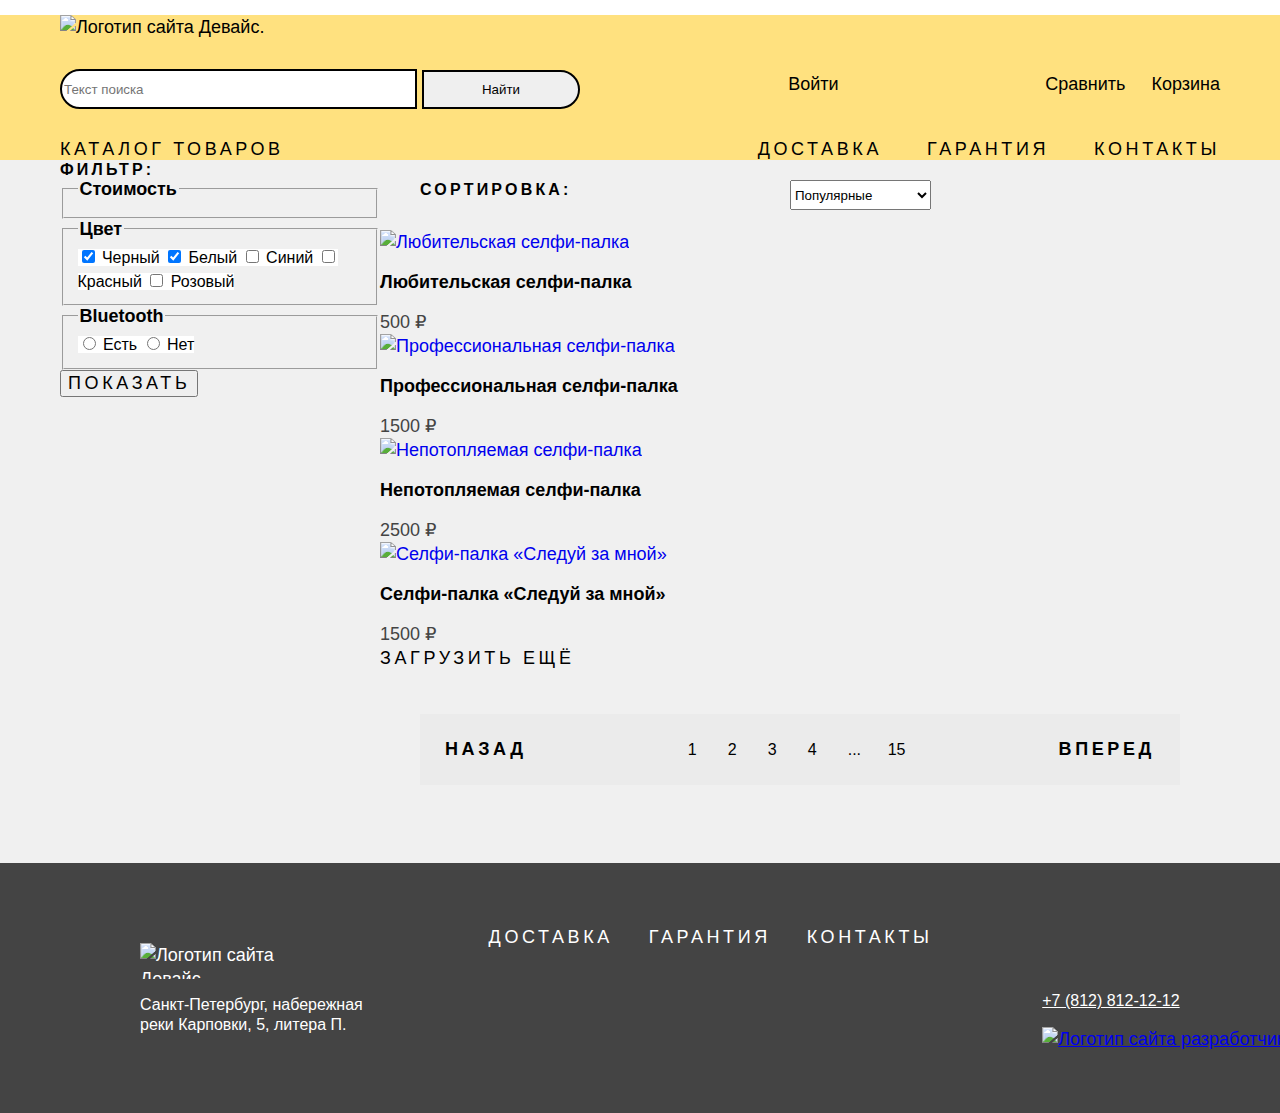
==== catalog.html @ 95bd58e2 "Микросетки на флексах для всех страниц" ====
<!DOCTYPE html>
<html lang="ru">

<head>
    <meta charset="utf-8">
    <title>Каталог</title>
    <link rel="stylesheet" href="styles/styles.css">
</head>

<body>
    <header class="page-header">
        <a class="main-header-logo">
            <img src="images/header/logo-black.svg" width="145" height="36" alt="Логотип сайта Девайс.">
        </a>
        <div class="header-line-1">
            <form class="search-form" action="#" method="post">
                <input class="search-input" type="search" placeholder="Текст поиска">
                <button type="button" class="search-button">
                    Найти
                </button>
            </form>
            <ul class="user-menu-list">
                <li class="user-menu-item">
                    <a class="user-menu-link user-profile" href="#">Войти</a>
                </li>
                <li class="user-menu-item">
                    <a class="user-menu-link" href="#">Сравнить</a>
                </li>
                <li class="user-menu-item">
                    <a class="user-menu-link" href="#">Корзина</a>
                </li>
            </ul>
        </div>
        <nav class="navigation">
            <ul class="navigation-list">
                <li class="navigation-item">
                    <a class="navigation-link" href="catalog.html">Каталог товаров</a>
                </li>
                <li class="navigation-item">
                    <a class="navigation-link" href="#">Доставка</a>
                </li>
                <li class="navigation-item">
                    <a class="navigation-link" href="#">Гарантия</a>
                </li>
                <li class="navigation-item">
                    <a class="navigation-link" href="#">Контакты</a>
                </li>
            </ul>
        </nav>
    </header>
    <section class="catalog-products">
        <div class="catalog-container">
            <div class="catalog-filter-settings">
                <h2 class="catalog-filter-title">Фильтр:</h2>
                <form class="catalog-filter" action="htpps://echo.htmlacademy.ru/" method="get">
                    <fieldset class="catalog-filter-group">
                        <legend class="catalog-filter-item">Стоимость</legend>
                    </fieldset>
                    <fieldset class="catalog-filter-group">
                        <legend class="catalog-filter-item">Цвет</legend>
                        <label class="control">
                            <input class="control-input" type="checkbox" name="black" checked>
                            Черный
                        </label>
                        <label class="control">
                            <input class="control-input" type="checkbox" name="white" checked>
                            Белый
                        </label>
                        <label class="control">
                            <input class="control-input" type="checkbox" name="navy">
                            Синий
                        </label>
                        <label class="control">
                            <input class="control-input" type="checkbox" name="red">
                            Красный
                        </label>
                        <label class="control">
                            <input class="control-input" type="checkbox" name="pink">
                            Розовый
                        </label>
                    </fieldset>
                    <fieldset class="catalog-filter-group">
                        <legend class="catalog-filter-item">Bluetooth</legend>
                        <label class="control">
                            <input class="control-input" type="radio" name="wifi" value="yes">
                            Есть
                        </label>
                        <label class="control">
                            <input class="control-input" type="radio" name="wifi" value="no">
                            Нет
                        </label>
                    </fieldset>
                    <button class="button" type="submit">Показать</button>
                </form>
            </div>

            <div class="catalog-right-column">

                <div class="catalog-select">
                    <h2 class="catalog-select-title">Сортировка:</h2>
                    <label class="select">
                        <select class="select-control">
                            <option value="popular">Популярные</option>
                            <option value="cheap">Сначала дешёвое</option>
                            <option value="expencive">Сначала дорогое</option>
                        </select>
                    </label>
                    <div class="sort-buttons">
                        <a href="#" class="button">
                            <span class="visually-hidden">От меньшего к большему</span>
                            <img src="images/sort-up.svg" width="11" height="10" alt="">
                        </a>
                        <a href="#" class="button">
                            <span class="visually-hidden">От большего к меньшему</span>
                            <img src="images/sort-down.svg" width="11" height="10" alt="">
                        </a>
                    </div>
                </div>

                <div>
                    <ul class="product-list">
                        <li class="product-card">
                            <a class="product-card-link" href="#">
                                <img class="product-card-image" src="images/product-1.jpg" width="360" height="380"
                                    alt="Любительская селфи-палка">
                                <h3 class="product-card-name">Любительская селфи-палка</h3>
                                <span class="product-card-price">500 ₽</span>
                            </a>
                        </li>
                        <li class="product-card">
                            <a class="product-card-link" href="#">
                                <img class="product-card-image" src="images/product-2.jpg" width="360" height="380"
                                    alt="Профессиональная селфи-палка">
                                <h3 class="product-card-name">Профессиональная селфи-палка</h3>
                                <span class="product-card-price">1500 ₽</span>
                            </a>
                        </li>
                        <li class="product-card">
                            <a class="product-card-link" href="#">
                                <img class="product-card-image" src="images/product-3.jpg" width="360" height="380"
                                    alt="Непотопляемая селфи-палка">
                                <h3 class="product-card-name">Непотопляемая селфи-палка</h3>
                                <span class="product-card-price">2500 ₽</span>
                            </a>
                        </li>
                        <li class="product-card">
                            <a class="product-card-link" href="#">
                                <img class="product-card-image" src="images/product-4.jpg" width="360" height="380"
                                    alt="Селфи-палка «Следуй за мной»">
                                <h3 class="product-card-name">Селфи-палка «Следуй за мной»</h3>
                                <span class="product-card-price">1500 ₽</span>
                            </a>
                        </li>
                    </ul>
                    <a class="button" href="#">Загрузить ещё</a>

                </div>

                <div class="pagination-container">
                    <ul class="pagination">
                        <li class="pagination-item">
                            <a class="pagination-prev">Назад</a>
                        </li>
                        <div class="pagination-number">
                            <li class="pagination-item">
                                <a class="pagination-link" href="#">1</a>
                            </li>
                            <li class="pagination-item">
                                <a class="pagination-link" href="#">2</a>
                            </li>
                            <li class="pagination-item">
                                <a class="pagination-link" href="#">3</a>
                            </li>
                            <li class="pagination-item">
                                <a class="pagination-link" href="#">4</a>
                            </li>
                            <li class="pagination-item">
                                <a class="pagination-link" href="#">...</a>
                            </li>
                            <li class="pagination-item">
                                <a class="pagination-link" href="#">15</a>
                            </li>
                        </div>
                        <li class="pagination-item">
                            <a class="pagination-next">Вперед</a>
                        </li>
                    </ul>
                </div>
            </div>
        </div>
    </section>
    </main>

    <footer class="page-footer">
        <div class="page-footer-container">
            <section class="footer-contacts">
                <h2 class="visually-hidden">Контакты</h2>
                <img class="main-footer-logo" src="images/footer/logo-yellow.svg" width="145" height="36"
                    alt="Логотип сайта Девайс.">
                <address class="footer-contacts-address">
                    <p class="footer-contacts-address-text">Санкт-Петербург, набережная реки Карповки, 5, литера П.</p>
                </address>
            </section>
            <div class="footer-column-2">
                <nav class="footer-navigation">
                    <ul class="footer-navigation-list">
                        <li class="footer-navigation-item">
                            <a class="footer-navigation-link" href="#">Доставка</a>
                        </li>
                        <li class="footer-navigation-item">
                            <a class="footer-navigation-link" href="#">Гарантия</a>
                        </li>
                        <li class="footer-navigation-item">
                            <a class="footer-navigation-link" href="#">Контакты</a>
                        </li>
                    </ul>
                </nav>
                <section class="footer-socials">
                    <h2 class="visually-hidden">Социальные сети</h2>
                    <ul class="footer-socials-list">
                        <li class="footer-socials-item">
                            <a class="button socials-button" href="https://t.me/htmlacademy">
                                <span class="visually-hidden">Телеграм</span>
                                <img class="footer-socials-logo" src="images/footer/telegram.svg" width="13" height="11"
                                    alt="">
                            </a>
                        </li>
                        <li class="footer-socials-item">
                            <a class="button socials-button" href="https://www.youtube.com/user/htmlacademyru">
                                <span class="visually-hidden">Youtube</span>
                                <img class="footer-socials-logo" src="images/footer/youtube.svg" width="16" height="11"
                                    alt="">
                            </a>
                        </li>
                        <li class="footer-socials-item">
                            <a class="button socials-button" href="https://twitter.com/htmlacademy_ru">
                                <span class="visually-hidden">Твиттер</span>
                                <img class="footer-socials-logo" src="images/footer/twitter.svg" width="15" height="14"
                                    alt="">
                            </a>
                        </li>
                    </ul>
                </section>
            </div>
            <div class="footer-column-3">
                <p class="footer-contacts-phone" href="tel:88128121212">+7 (812) 812-12-12</p>
                <a class="footer-logo" href="https://htmlacademy.ru/">
                    <img src="images/footer/logo-html-academy.svg" width="114" height="33"
                        alt="Логотип сайта разработчика.">
                </a>
            </div>
        </div>
    </footer>
</body>

</html>
---- styles/styles.css ----
@font-face {
  font-family: "Raleway";
  font-style: normal;
  font-weight: 800;
  src: url("../fonts/raleway/raleway-800.woff2") format("woff2");
  font-display: swap;
}

@font-face {
  font-family: "Rubik";
  font-style: normal;
  font-weight: 400;
  src: url("../fonts/rubik/rubik-400.woff2") format("woff2");
  font-display: swap;
}

@font-face {
  font-family: "Rubik";
  font-style: normal;
  font-weight: 700;
  src: url("../fonts/rubik/rubik-700.woff2") format("woff2");
  font-display: swap;
}

html {
  height: 100%;
}

body {
  margin: 0;
  display: flex;
  min-height: 100%;
  flex-direction: column;
  font-family: "Raleway", sans-serif;
  font-size: 18px;
  line-height: 24px;
  color: #000000;
  background-color: white;
}

.visually-hidden {
  position: absolute;
  width: 1px;
  height: 1px;
  margin: -1px;
  padding: 0;
  border: 0;
  clip: rect(0 0 0 0);
  overflow: hidden;
}

.main-container {
  flex-grow: 1;
}

.page-header {
  display: flex;
  flex-direction: column;
  color: #000000;
  background: #FFE17F;
  display: flex;
  width: 1160px;
  margin: 15px auto 0px;
  padding-left: 60px;
  padding-right: 60px;
}

.header-line-1 {
  display: flex;
  justify-content: space-between;
  margin: 30px 0px 30px 0px;
}

.search-input {
  min-width: 357px;
  height: 40px;
  border: 2px solid #000000;
  border-radius: 50px 0px 0px 50px;
}

.search-button {
  width: 158px;
  padding: 10px 56px;
  margin-right: 26px;
  border: 2px solid #000000;
  border-radius: 0px 50px 50px 0px;
}

.user-menu-list {
  display: flex;
  margin: 0;
  padding: 0;
}

.user-menu-item {
  margin-right: 26px;
}

.user-menu-item:last-child {
  margin-right: 0;
}

.user-profile {
  display: block;
  min-width: 231px;
}

.navigation-list {
  display: flex;
  flex-wrap: wrap;
  margin: 0 auto;
  padding: 0;
}

.navigation-item {
  margin-right: 45px;
}

.navigation-item:first-child {
  margin-right: auto;
}

.navigation-item:last-child {
  margin-right: 0;
}

.page-header a {
  color: #000000;
  background: #FFE17F;
  text-decoration: none;
}

.gallery {
  margin: 0 auto;
  width: 1160px;
  margin-bottom: 70px;
}

.gallery-list {
  list-style-type: none;
  padding: 0;
}

.gallery-slogan {
  margin: 0;
  margin-bottom: 29px;
}

.gallery-description {
  margin: 0;
  margin-bottom: 51px;
}

.gallery-item-container {
  display: flex;
}

.slider-image {
  margin-right: 40px;
}

.gallery-description-container {
  display: flex;
  flex-direction: column;
  width: 560px;
}

.details-button {
  margin-bottom: 49px;
}

.gallery-specifications {
  display: flex;
}

.gallery-specifications-list {
  margin: 0;
}

.gallery-specifications-description {
  display: flex;
  flex-direction: column;
  text-align: left;
  margin-right: 20px;
}

.gallery-specifications-name {
  order: 1;
}

.gallery-specifications-item {
  margin: 0;
  margin-bottom: 12px;
}

.advantages-container {
  display: flex;
  margin: 0 auto;
  width: 1160px;
  margin-bottom: 70px;
}

.advantages-description-item {
  margin: 0;
  margin-bottom: 34px;
}

.advantages {
  background-color: #F0F0F0;
}

.index-columns {
  display: flex;
  margin: 0 auto;
  margin-bottom: 70px;
  width: 1160px;
  justify-content: space-between;
  padding-top: 47px;
}

.about-us {
  width: 520px;
}

.contacts {
  width: 532px;
}

.about-us-title {
  margin: 0;
  margin-bottom: 48px;
}

.contacts-title {
  margin: 0;
  margin-bottom: 48px;
}

.contacts-subtitle {
  margin: 30px 0px 15px;
}

.contacts-schedule {
  padding: 0;
}

.text-us-button, .about-us-button {
margin-top: 30px;
}

.products {
  margin: 0 auto;
  width: 1160px;
}

.products-list {
  margin: 0 auto;
  margin-bottom: 70px;
  padding: 0;
  display: flex;
  justify-content: space-between;
}

.products-item {
  width: 160px;
  height: 160px;
  background: #FFE17F;
  margin: 0 auto;
}

.user-menu-list,
.advantages-description-text,
.about-us-text,
.contacts-text,
.contacts-adress-text,
.contacts-phone,
.contacts-schedule-item,
.newsletter-text,
.newsletter-free {
  font-family: "Rubik", sans-serif;
  font-style: normal;
  font-weight: 400;
  font-size: 18px;
  line-height: 30px;
  color: #000000;
  list-style: none;
}

.navigation-item,
.button {
  font-size: 18px;
  line-height: 21px;
  letter-spacing: 0.2em;
  text-transform: uppercase;
  text-decoration: none;
  color: #000000;
  list-style: none;
}

.gallery-slogan,
.about-us-title,
.contacts-title,
.newsletter-title,
.advantages-description-item,
.inner-header-title {
  font-weight: 800;
  font-size: 50px;
  line-height: 50px;
  color: #000000;
}

.newsletter-title {
  background-color: #F0F0F0;
  margin: 0;
  width: 348px;
  px;
}

.newsletter-text {
  margin: 0;
  width: 560px;
}

.subscribe-button {
  padding: 18px 39px;
}

.gallery-description {
  font-family: "Rubik", sans-serif;
  font-weight: 400;
  font-size: 18px;
  line-height: 30px;
  color: #444444;
  background-color: white;
}

.gallery-specifications-name {
  font-family: "Rubik", sans-serif;
  font-weight: 400;
  font-size: 16px;
  line-height: 30px;
  color: #444444;
  background-color: white;
}

.gallery-specifications-value {
  font-family: "Rubik", sans-serif;
  font-style: normal;
  font-weight: 400;
  font-size: 36px;
  line-height: 30px;
  color: #000000;
}

.products-item,
.advantages-item,
.advantages-description-item,
.contacts-schedule-item,
.footer-navigation-item,
.footer-socials-item,
.breadcrumbs-item,
.product-card,
.pagination-item {
  list-style: none;
}

.products-item a {
  color: #000000;
  text-decoration: none;
}

.rare-delivery {
  display: flex;
  margin: 0 auto;
  margin-bottom: 70px;
  width: 1160px;
  justify-content: center;
  padding: 40px 125px;
  background-color: #F0F0F0;
}

.rare-delivery a {
  font-size: 20px;
  line-height: 23px;
  letter-spacing: 0.2em;
  text-transform: uppercase;
  text-decoration: none;
  color: #000000;
  text-align: center;
}

.logistics-item,
.catalog-filter-item {
  font-family: "Rubik", sans-serif;
  font-style: normal;
  font-weight: 700;
  font-size: 18px;
  line-height: 20px;
  color: #000000;
}

.contacts-subtitle {
  font-family: "Rubik", sans-serif;
  font-style: normal;
  font-weight: 700;
  font-size: 24px;
  line-height: 30px;
  color: #000000;
}

.newsletter {
  background-color: #F0F0F0;
}

.newsletter-container {
  display: flex;
  flex-direction: column;
  margin: 0 auto;
  width: 1160px;
}

.newsletter-main {
  display: flex;
  width: 1160px;
  margin-top: 64px;
  margin-bottom: 144px;
  justify-content: space-between;
}

.newsletter-line-2 {
  display: flex;
  width: 1158px;
  margin: 0 auto;
  padding-bottom: 56px;
  justify-content: space-between;
}

.newsletter-input {
height: 55px;
width: 557px;
}

.inner-header {
  box-sizing: border-box;
  margin: 35px auto;
  padding-left: 60px;
  width: 1160px;
}

.inner-header-title {
  margin: 0;
  margin-bottom: 16px;
}

.breadcrumbs {
  display: flex;
  flex-wrap: wrap;
  padding: 0;
}

.breadcrumbs-item {
  margin-right: 36px;
}

.breadcrumbs-item,
.control {
  font-family: "Rubik", sans-serif;
  font-style: normal;
  font-weight: 400;
  font-size: 16px;
  line-height: 19px;
  color: #000000;
  background-color: #FFFFFF;
}

.breadcrumbs-item a {
  text-decoration: none;
  color: #000000;
}

.catalog-select {
  display: flex;
  justify-content: space-between;
  padding: 20px 40px;
}

.select-control {
  width: 141px;
  height: 30px;
}

.catalog-filter-title,
.catalog-select-title {
  display: block;
  box-sizing: border-box;
  font-weight: 800;
  font-size: 16px;
  line-height: 19px;
  color: #000000;
  letter-spacing: 0.2em;
  text-transform: uppercase;
  margin: 0;
  padding: 0;
}

.product-list {
  margin: 0;
  padding: 0;
}

.product-card-name {
  font-family: "Rubik", sans-serif;
  font-style: normal;
  font-weight: 700;
  font-size: 18px;
  line-height: 20px;
  color: #000000;
}

.product-card-price {
  font-family: "Rubik", sans-serif;
  font-style: normal;
  font-weight: 400;
  font-size: 18px;
  line-height: 21px;
  color: #444444;
}

.product-card a {
  text-decoration: none;
}

.pagination-container {
  display: flex;
  width: 760px;
  background-color: #EBEBEB;
  margin: 44px 40px 78px;
}

.pagination {
  display: flex;
  justify-content: space-between;
  align-items: center;
  padding: 0;
  margin: 0;
  width: 760px;
  height: 71px;
}

.pagination-number {
  display: flex;
}

.pagination-item {
  font-family: "Rubik", sans-serif;
  font-style: normal;
  font-weight: 400;
  font-size: 16px;
  line-height: 20px;
  color: #000000;
}

.pagination-link {
  display: block;
  box-sizing: border-box;
  width: 40px;
  height: 40px;
  padding: 10px 15px;
}

.pagination-item a {
  text-decoration: none;
  color: #000000;
}

.pagination-prev,
.pagination-next {
  font-family: 'Raleway', sans-serif;
  font-style: normal;
  font-weight: 800;
  font-size: 18px;
  line-height: 21px;
  letter-spacing: 0.2em;
  text-transform: uppercase;
  padding: 25px;
  width: 128px;
}

.catalog-products {
  background: #F0F0F0;
}

.catalog-container {
  display: flex;
  margin: 0 auto;
  width: 1160px;
}

.catalog-filter-settings {
  width: 320px;
}

.catalog-right-column {
  width: 840px;
}

.page-footer {
  color: #FFFFFF;
  background: #444444;
}

.page-footer-container {
  display: flex;
  margin: 0 auto;
  width: 1160px;
  padding: 62px 140px;
  justify-content: space-between;
  align-items: flex-end;
}

.footer-contacts {
  display: flex;
  width: 239px;
  flex-direction: column;
}

.footer-column-2 {
  display: flex;
  width: 444px;
  flex-direction: column;
}

.footer-socials-list {
  display: flex;
  flex-wrap: wrap;
  margin: 0;
  padding: 0;
  list-style-type: none;
  justify-content: center;
}

.footer-socials-item {
  width: 40px;
  height: 40px;
  margin-right: 15px;
}

.footer-socials-item:last-child {
  margin-right: 0px;
}

.footer-navigation-list {
  display: flex; 
  padding: 0;
  justify-content: space-between;
  margin: 0;
  margin-bottom: 62px;
}

.footer-contacts-address-text {
  font-family: "Rubik", sans-serif;
  font-style: normal;
  font-weight: 400;
  font-size: 16px;
  line-height: 20px;
}

.footer-contacts-phone {
  font-family: "Rubik", sans-serif;
  font-style: normal;
  font-weight: 400;
  font-size: 16px;
  line-height: 20px;
  text-decoration: underline;
}

.footer-navigation-link {
  font-size: 18px;
  line-height: 21px;
  letter-spacing: 0.2em;
  text-transform: uppercase;
  text-decoration: none;
  color: #FFFFFF;
}
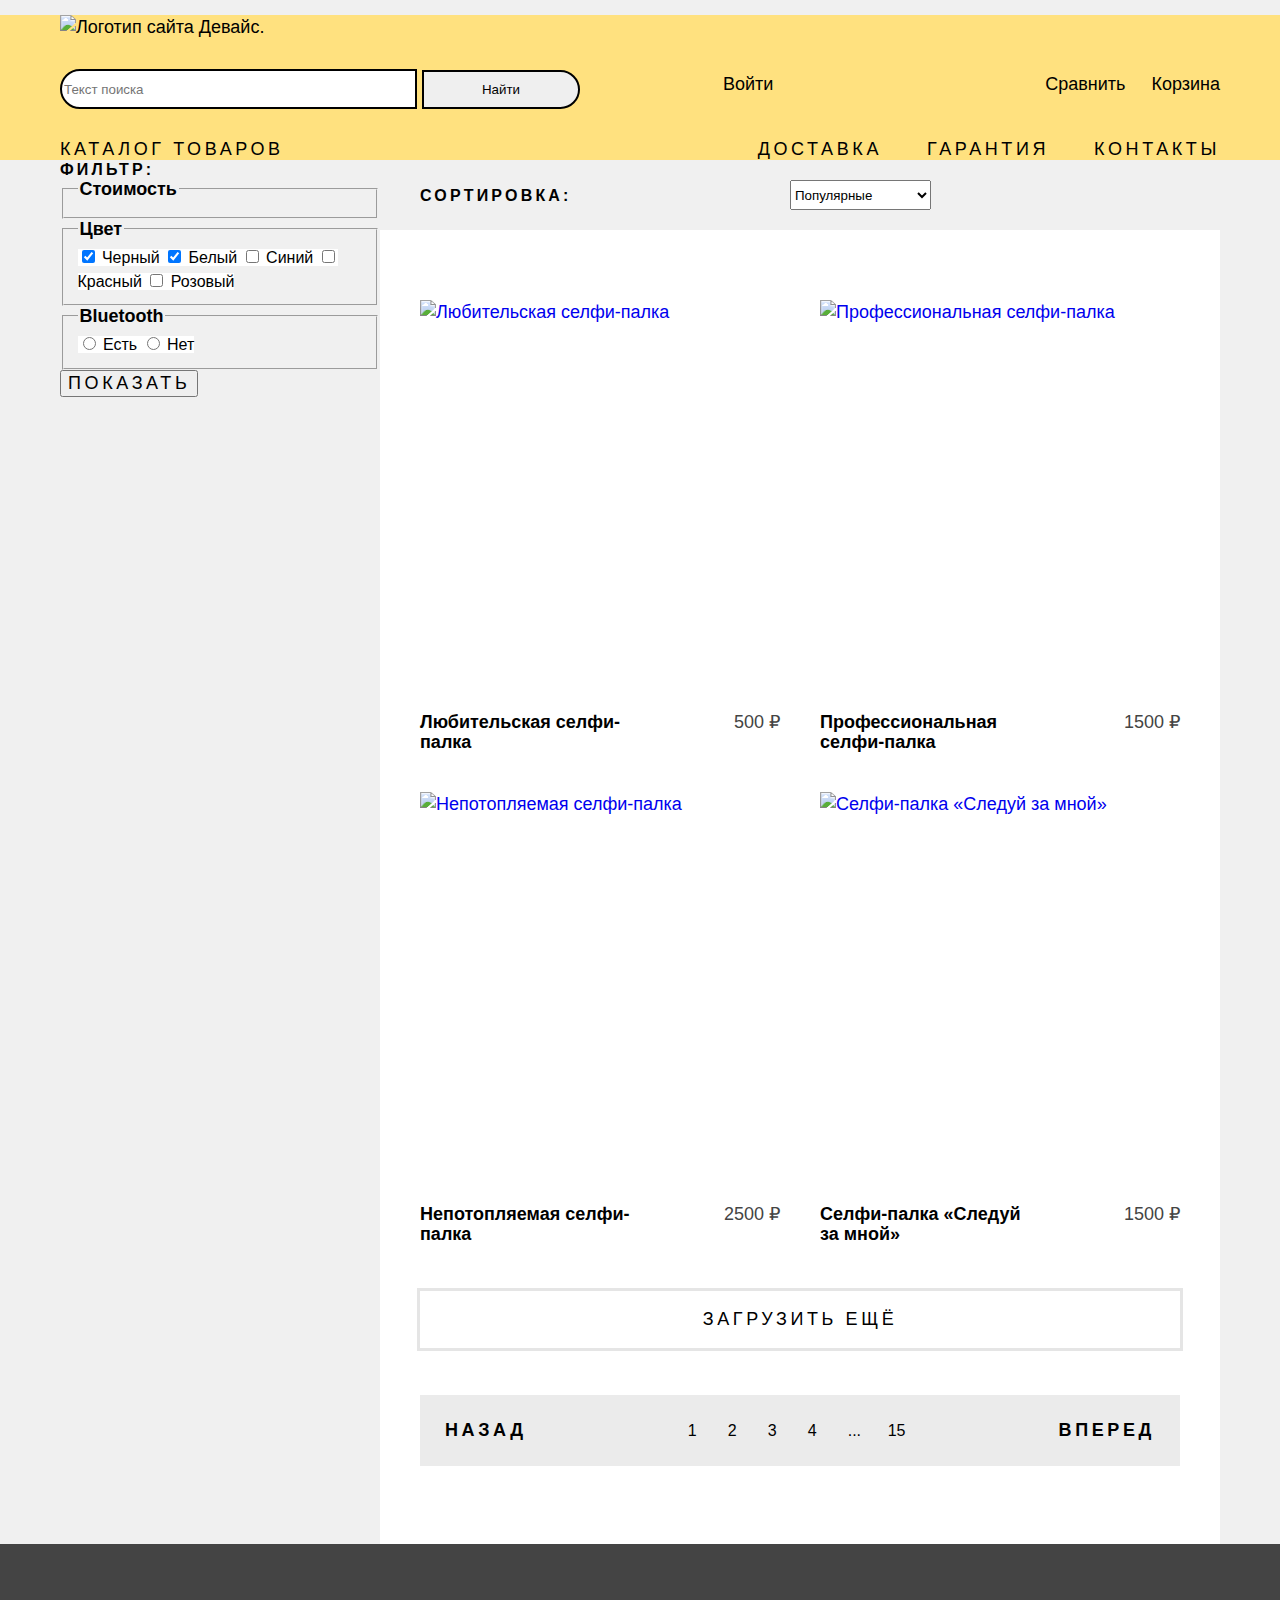
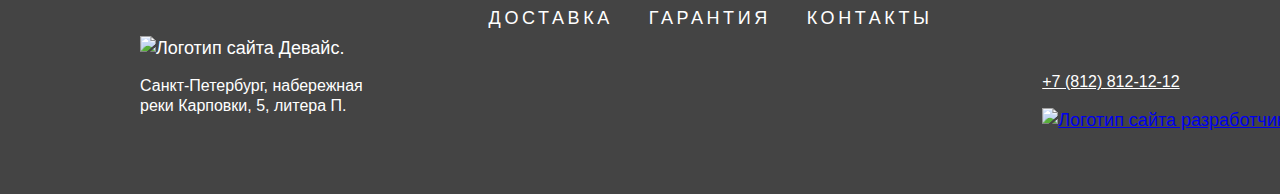
==== commit 1ea7b221: "Сетки компонентов на гридах" ====
--- a/catalog.html
+++ b/catalog.html
@@ -8,187 +8,193 @@
 </head>
 
 <body>
-    <header class="page-header">
-        <a class="main-header-logo">
-            <img src="images/header/logo-black.svg" width="145" height="36" alt="Логотип сайта Девайс.">
-        </a>
-        <div class="header-line-1">
-            <form class="search-form" action="#" method="post">
-                <input class="search-input" type="search" placeholder="Текст поиска">
-                <button type="button" class="search-button">
-                    Найти
-                </button>
-            </form>
-            <ul class="user-menu-list">
-                <li class="user-menu-item">
-                    <a class="user-menu-link user-profile" href="#">Войти</a>
-                </li>
-                <li class="user-menu-item">
-                    <a class="user-menu-link" href="#">Сравнить</a>
-                </li>
-                <li class="user-menu-item">
-                    <a class="user-menu-link" href="#">Корзина</a>
-                </li>
-            </ul>
-        </div>
-        <nav class="navigation">
-            <ul class="navigation-list">
-                <li class="navigation-item">
-                    <a class="navigation-link" href="catalog.html">Каталог товаров</a>
-                </li>
-                <li class="navigation-item">
-                    <a class="navigation-link" href="#">Доставка</a>
-                </li>
-                <li class="navigation-item">
-                    <a class="navigation-link" href="#">Гарантия</a>
-                </li>
-                <li class="navigation-item">
-                    <a class="navigation-link" href="#">Контакты</a>
-                </li>
-            </ul>
-        </nav>
-    </header>
-    <section class="catalog-products">
-        <div class="catalog-container">
-            <div class="catalog-filter-settings">
-                <h2 class="catalog-filter-title">Фильтр:</h2>
-                <form class="catalog-filter" action="htpps://echo.htmlacademy.ru/" method="get">
-                    <fieldset class="catalog-filter-group">
-                        <legend class="catalog-filter-item">Стоимость</legend>
-                    </fieldset>
-                    <fieldset class="catalog-filter-group">
-                        <legend class="catalog-filter-item">Цвет</legend>
-                        <label class="control">
-                            <input class="control-input" type="checkbox" name="black" checked>
-                            Черный
+    <main class="main-container main-inner-page">
+        <header class="page-header">
+            <a class="main-header-logo">
+                <img src="images/header/logo-black.svg" width="145" height="36" alt="Логотип сайта Девайс.">
+            </a>
+            <div class="user-menu-wrapper">
+                <form class="search-form" action="#" method="post">
+                    <input class="search-input" type="search" placeholder="Текст поиска">
+                    <button type="button" class="search-button">
+                        Найти
+                    </button>
+                </form>
+                <ul class="user-menu-list">
+                    <li class="user-menu-item">
+                        <a class="user-menu-link user-profile" href="#">Войти</a>
+                    </li>
+                    <li class="user-menu-item">
+                        <a class="user-menu-link" href="#">Сравнить</a>
+                    </li>
+                    <li class="user-menu-item">
+                        <a class="user-menu-link" href="#">Корзина</a>
+                    </li>
+                </ul>
+            </div>
+            <nav class="navigation">
+                <ul class="navigation-list">
+                    <li class="navigation-item">
+                        <a class="navigation-link" href="catalog.html">Каталог товаров</a>
+                    </li>
+                    <li class="navigation-item">
+                        <a class="navigation-link" href="#">Доставка</a>
+                    </li>
+                    <li class="navigation-item">
+                        <a class="navigation-link" href="#">Гарантия</a>
+                    </li>
+                    <li class="navigation-item">
+                        <a class="navigation-link" href="#">Контакты</a>
+                    </li>
+                </ul>
+            </nav>
+        </header>
+        <section class="catalog-products">
+            <div class="catalog-container">
+                <div class="catalog-filter-settings">
+                    <h2 class="catalog-filter-title">Фильтр:</h2>
+                    <form class="catalog-filter" action="htpps://echo.htmlacademy.ru/" method="get">
+                        <fieldset class="catalog-filter-group">
+                            <legend class="catalog-filter-item">Стоимость</legend>
+                        </fieldset>
+                        <fieldset class="catalog-filter-group">
+                            <legend class="catalog-filter-item">Цвет</legend>
+                            <label class="control">
+                                <input class="control-input" type="checkbox" name="black" checked>
+                                Черный
+                            </label>
+                            <label class="control">
+                                <input class="control-input" type="checkbox" name="white" checked>
+                                Белый
+                            </label>
+                            <label class="control">
+                                <input class="control-input" type="checkbox" name="navy">
+                                Синий
+                            </label>
+                            <label class="control">
+                                <input class="control-input" type="checkbox" name="red">
+                                Красный
+                            </label>
+                            <label class="control">
+                                <input class="control-input" type="checkbox" name="pink">
+                                Розовый
+                            </label>
+                        </fieldset>
+                        <fieldset class="catalog-filter-group">
+                            <legend class="catalog-filter-item">Bluetooth</legend>
+                            <label class="control">
+                                <input class="control-input" type="radio" name="wifi" value="yes">
+                                Есть
+                            </label>
+                            <label class="control">
+                                <input class="control-input" type="radio" name="wifi" value="no">
+                                Нет
+                            </label>
+                        </fieldset>
+                        <button class="button" type="submit">Показать</button>
+                    </form>
+                </div>
+
+                <div class="catalog-right-column">
+
+                    <div class="catalog-select">
+                        <h2 class="catalog-select-title">Сортировка:</h2>
+                        <label class="select">
+                            <select class="select-control">
+                                <option value="popular">Популярные</option>
+                                <option value="cheap">Сначала дешёвое</option>
+                                <option value="expencive">Сначала дорогое</option>
+                            </select>
                         </label>
-                        <label class="control">
-                            <input class="control-input" type="checkbox" name="white" checked>
-                            Белый
-                        </label>
-                        <label class="control">
-                            <input class="control-input" type="checkbox" name="navy">
-                            Синий
-                        </label>
-                        <label class="control">
-                            <input class="control-input" type="checkbox" name="red">
-                            Красный
-                        </label>
-                        <label class="control">
-                            <input class="control-input" type="checkbox" name="pink">
-                            Розовый
-                        </label>
-                    </fieldset>
-                    <fieldset class="catalog-filter-group">
-                        <legend class="catalog-filter-item">Bluetooth</legend>
-                        <label class="control">
-                            <input class="control-input" type="radio" name="wifi" value="yes">
-                            Есть
-                        </label>
-                        <label class="control">
-                            <input class="control-input" type="radio" name="wifi" value="no">
-                            Нет
-                        </label>
-                    </fieldset>
-                    <button class="button" type="submit">Показать</button>
-                </form>
-            </div>
-
-            <div class="catalog-right-column">
-
-                <div class="catalog-select">
-                    <h2 class="catalog-select-title">Сортировка:</h2>
-                    <label class="select">
-                        <select class="select-control">
-                            <option value="popular">Популярные</option>
-                            <option value="cheap">Сначала дешёвое</option>
-                            <option value="expencive">Сначала дорогое</option>
-                        </select>
-                    </label>
-                    <div class="sort-buttons">
-                        <a href="#" class="button">
-                            <span class="visually-hidden">От меньшего к большему</span>
-                            <img src="images/sort-up.svg" width="11" height="10" alt="">
-                        </a>
-                        <a href="#" class="button">
-                            <span class="visually-hidden">От большего к меньшему</span>
-                            <img src="images/sort-down.svg" width="11" height="10" alt="">
-                        </a>
+                        <div class="sort-buttons">
+                            <a href="#" class="button">
+                                <span class="visually-hidden">От меньшего к большему</span>
+                                <img src="images/sort-up.svg" width="11" height="10" alt="">
+                            </a>
+                            <a href="#" class="button">
+                                <span class="visually-hidden">От большего к меньшему</span>
+                                <img src="images/sort-down.svg" width="11" height="10" alt="">
+                            </a>
+                        </div>
+                    </div>
+
+                    <div>
+                        <ul class="product-list">
+                            <li class="product-card">
+                                <a class="product-card-link" href="#">
+                                    <img class="product-card-image" src="images/product-1.jpg" width="360" height="380"
+                                        alt="Любительская селфи-палка">
+                                    <div class="product-card-description">
+                                        <h3 class="product-card-name">Любительская селфи-палка</h3>
+                                        <span class="product-card-price">500 ₽</span>
+                                    </div>
+                                </a>
+                            </li>
+                            <li class="product-card">
+                                <a class="product-card-link" href="#">
+                                    <img class="product-card-image" src="images/product-2.jpg" width="360" height="380"
+                                        alt="Профессиональная селфи-палка">
+                                    <div class="product-card-description">
+                                        <h3 class="product-card-name">Профессиональная селфи-палка</h3>
+                                        <span class="product-card-price">1500 ₽</span>
+                                    </div>
+                                </a>
+                            </li>
+                            <li class="product-card">
+                                <a class="product-card-link" href="#">
+                                    <img class="product-card-image" src="images/product-3.jpg" width="360" height="380"
+                                        alt="Непотопляемая селфи-палка">
+                                    <div class="product-card-description">
+                                        <h3 class="product-card-name">Непотопляемая селфи-палка</h3>
+                                        <span class="product-card-price">2500 ₽</span>
+                                    </div>
+                                </a>
+                            </li>
+                            <li class="product-card">
+                                <a class="product-card-link" href="#">
+                                    <img class="product-card-image" src="images/product-4.jpg" width="360" height="380"
+                                        alt="Селфи-палка «Следуй за мной»">
+                                    <div class="product-card-description">
+                                        <h3 class="product-card-name">Селфи-палка «Следуй за мной»</h3>
+                                        <span class="product-card-price">1500 ₽</span>
+                                    </div>
+                                </a>
+                            </li>
+                        </ul>
+                        <a class="button show-more-button" href="#">Загрузить ещё</a>
+                    </div>
+
+                    <div class="pagination-container">
+                        <ul class="pagination">
+                            <li class="pagination-item">
+                                <a class="pagination-prev">Назад</a>
+                            </li>
+                            <li class="pagination-item">
+                                <a class="pagination-link" href="#">1</a>
+                            </li>
+                            <li class="pagination-item">
+                                <a class="pagination-link" href="#">2</a>
+                            </li>
+                            <li class="pagination-item">
+                                <a class="pagination-link" href="#">3</a>
+                            </li>
+                            <li class="pagination-item">
+                                <a class="pagination-link" href="#">4</a>
+                            </li>
+                            <li class="pagination-item">
+                                <a class="pagination-link" href="#">...</a>
+                            </li>
+                            <li class="pagination-item">
+                                <a class="pagination-link" href="#">15</a>
+                            </li>
+                            <li class="pagination-item">
+                                <a class="pagination-next">Вперед</a>
+                            </li>
+                        </ul>
                     </div>
                 </div>
-
-                <div>
-                    <ul class="product-list">
-                        <li class="product-card">
-                            <a class="product-card-link" href="#">
-                                <img class="product-card-image" src="images/product-1.jpg" width="360" height="380"
-                                    alt="Любительская селфи-палка">
-                                <h3 class="product-card-name">Любительская селфи-палка</h3>
-                                <span class="product-card-price">500 ₽</span>
-                            </a>
-                        </li>
-                        <li class="product-card">
-                            <a class="product-card-link" href="#">
-                                <img class="product-card-image" src="images/product-2.jpg" width="360" height="380"
-                                    alt="Профессиональная селфи-палка">
-                                <h3 class="product-card-name">Профессиональная селфи-палка</h3>
-                                <span class="product-card-price">1500 ₽</span>
-                            </a>
-                        </li>
-                        <li class="product-card">
-                            <a class="product-card-link" href="#">
-                                <img class="product-card-image" src="images/product-3.jpg" width="360" height="380"
-                                    alt="Непотопляемая селфи-палка">
-                                <h3 class="product-card-name">Непотопляемая селфи-палка</h3>
-                                <span class="product-card-price">2500 ₽</span>
-                            </a>
-                        </li>
-                        <li class="product-card">
-                            <a class="product-card-link" href="#">
-                                <img class="product-card-image" src="images/product-4.jpg" width="360" height="380"
-                                    alt="Селфи-палка «Следуй за мной»">
-                                <h3 class="product-card-name">Селфи-палка «Следуй за мной»</h3>
-                                <span class="product-card-price">1500 ₽</span>
-                            </a>
-                        </li>
-                    </ul>
-                    <a class="button" href="#">Загрузить ещё</a>
-
-                </div>
-
-                <div class="pagination-container">
-                    <ul class="pagination">
-                        <li class="pagination-item">
-                            <a class="pagination-prev">Назад</a>
-                        </li>
-                        <div class="pagination-number">
-                            <li class="pagination-item">
-                                <a class="pagination-link" href="#">1</a>
-                            </li>
-                            <li class="pagination-item">
-                                <a class="pagination-link" href="#">2</a>
-                            </li>
-                            <li class="pagination-item">
-                                <a class="pagination-link" href="#">3</a>
-                            </li>
-                            <li class="pagination-item">
-                                <a class="pagination-link" href="#">4</a>
-                            </li>
-                            <li class="pagination-item">
-                                <a class="pagination-link" href="#">...</a>
-                            </li>
-                            <li class="pagination-item">
-                                <a class="pagination-link" href="#">15</a>
-                            </li>
-                        </div>
-                        <li class="pagination-item">
-                            <a class="pagination-next">Вперед</a>
-                        </li>
-                    </ul>
-                </div>
-            </div>
-        </div>
-    </section>
+            </div>
+        </section>
     </main>
 
     <footer class="page-footer">
@@ -198,7 +204,8 @@
                 <img class="main-footer-logo" src="images/footer/logo-yellow.svg" width="145" height="36"
                     alt="Логотип сайта Девайс.">
                 <address class="footer-contacts-address">
-                    <p class="footer-contacts-address-text">Санкт-Петербург, набережная реки Карповки, 5, литера П.</p>
+                    <p class="footer-contacts-address-text">Санкт-Петербург, набережная реки Карповки, 5, литера П.
+                    </p>
                 </address>
             </section>
             <div class="footer-column-2">
--- a/styles/styles.css
+++ b/styles/styles.css
@@ -65,7 +65,7 @@
   padding-right: 60px;
 }
 
-.header-line-1 {
+.user-menu-wrapper {
   display: flex;
   justify-content: space-between;
   margin: 30px 0px 30px 0px;
@@ -88,6 +88,7 @@
 
 .user-menu-list {
   display: flex;
+  width: 497px;
   margin: 0;
   padding: 0;
 }
@@ -100,15 +101,14 @@
   margin-right: 0;
 }
 
-.user-profile {
-  display: block;
-  min-width: 231px;
+.user-menu-item:first-child {
+  margin-right: auto;
 }
 
 .navigation-list {
   display: flex;
   flex-wrap: wrap;
-  margin: 0 auto;
+  margin: 0;
   padding: 0;
 }
 
@@ -160,12 +160,11 @@
 }
 
 .gallery-description-container {
-  display: flex;
-  flex-direction: column;
   width: 560px;
 }
 
 .details-button {
+  display: block;
   margin-bottom: 49px;
 }
 
@@ -244,8 +243,9 @@
   padding: 0;
 }
 
-.text-us-button, .about-us-button {
-margin-top: 30px;
+.text-us-button,
+.about-us-button {
+  margin-top: 30px;
 }
 
 .products {
@@ -261,11 +261,25 @@
   justify-content: space-between;
 }
 
-.products-item {
+.icon-wrapper {
+  display: flex;
   width: 160px;
   height: 160px;
   background: #FFE17F;
   margin: 0 auto;
+  justify-content: center;
+  align-items: center;
+  margin-bottom: 32px;
+}
+
+.icon-monopod {
+  align-items: flex-end;
+}
+
+.products-section-name {
+  width: 160px;
+  padding: 0;
+  margin: 0;
 }
 
 .user-menu-list,
@@ -313,7 +327,6 @@
   background-color: #F0F0F0;
   margin: 0;
   width: 348px;
-  px;
 }
 
 .newsletter-text {
@@ -427,17 +440,15 @@
   justify-content: space-between;
 }
 
-.newsletter-line-2 {
-  display: flex;
-  width: 1158px;
-  margin: 0 auto;
+.newsletter-form-wrapper {
+  display: flex;
   padding-bottom: 56px;
   justify-content: space-between;
 }
 
 .newsletter-input {
-height: 55px;
-width: 557px;
+  height: 55px;
+  width: 557px;
 }
 
 .inner-header {
@@ -452,6 +463,10 @@
   margin-bottom: 16px;
 }
 
+.main-inner-page {
+  background-color: #F0F0F0;
+}
+
 .breadcrumbs {
   display: flex;
   flex-wrap: wrap;
@@ -482,6 +497,8 @@
   display: flex;
   justify-content: space-between;
   padding: 20px 40px;
+  align-items: center;
+  background-color: #F0F0F0;
 }
 
 .select-control {
@@ -504,17 +521,31 @@
 }
 
 .product-list {
-  margin: 0;
-  padding: 0;
+  display: grid;
+  grid-template-columns: 360px 360px;
+  gap: 40px;
+  margin: 0;
+  padding: 70px 40px 44px;
+  background-color: #FFFFFF;
+}
+
+.product-card-image {
+  display: block;
+  object-fit: contain;
+  margin-bottom: 32px;
 }
 
 .product-card-name {
+  display: block;
   font-family: "Rubik", sans-serif;
   font-style: normal;
   font-weight: 700;
   font-size: 18px;
   line-height: 20px;
   color: #000000;
+  margin: 0;
+  padding: 0;
+  max-width: 220px;
 }
 
 .product-card-price {
@@ -524,31 +555,36 @@
   font-size: 18px;
   line-height: 21px;
   color: #444444;
+  margin-left: auto;
+}
+
+.product-card-description {
+  display: flex;
+  flex-grow: 1;
 }
 
 .product-card a {
   text-decoration: none;
 }
 
-.pagination-container {
-  display: flex;
+.show-more-button {
+  display: block;
   width: 760px;
-  background-color: #EBEBEB;
-  margin: 44px 40px 78px;
+  text-align: center;
+  padding: 18px 0px;
+  margin: 0 auto 44px;
+  border: 3px solid #E5E5E5;
 }
 
 .pagination {
   display: flex;
-  justify-content: space-between;
   align-items: center;
   padding: 0;
   margin: 0;
   width: 760px;
   height: 71px;
-}
-
-.pagination-number {
-  display: flex;
+  background-color: #EBEBEB;
+  margin: 0px 40px 78px;
 }
 
 .pagination-item {
@@ -558,6 +594,14 @@
   font-size: 16px;
   line-height: 20px;
   color: #000000;
+}
+
+.pagination-item:first-child {
+  margin-right: auto;
+}
+
+.pagination-item:last-child {
+  margin-left: auto;
 }
 
 .pagination-link {
@@ -586,10 +630,6 @@
   width: 128px;
 }
 
-.catalog-products {
-  background: #F0F0F0;
-}
-
 .catalog-container {
   display: flex;
   margin: 0 auto;
@@ -602,6 +642,7 @@
 
 .catalog-right-column {
   width: 840px;
+  background-color: #FFFFFF;
 }
 
 .page-footer {
@@ -619,15 +660,11 @@
 }
 
 .footer-contacts {
-  display: flex;
   width: 239px;
-  flex-direction: column;
 }
 
 .footer-column-2 {
-  display: flex;
   width: 444px;
-  flex-direction: column;
 }
 
 .footer-socials-list {
@@ -650,7 +687,7 @@
 }
 
 .footer-navigation-list {
-  display: flex; 
+  display: flex;
   padding: 0;
   justify-content: space-between;
   margin: 0;
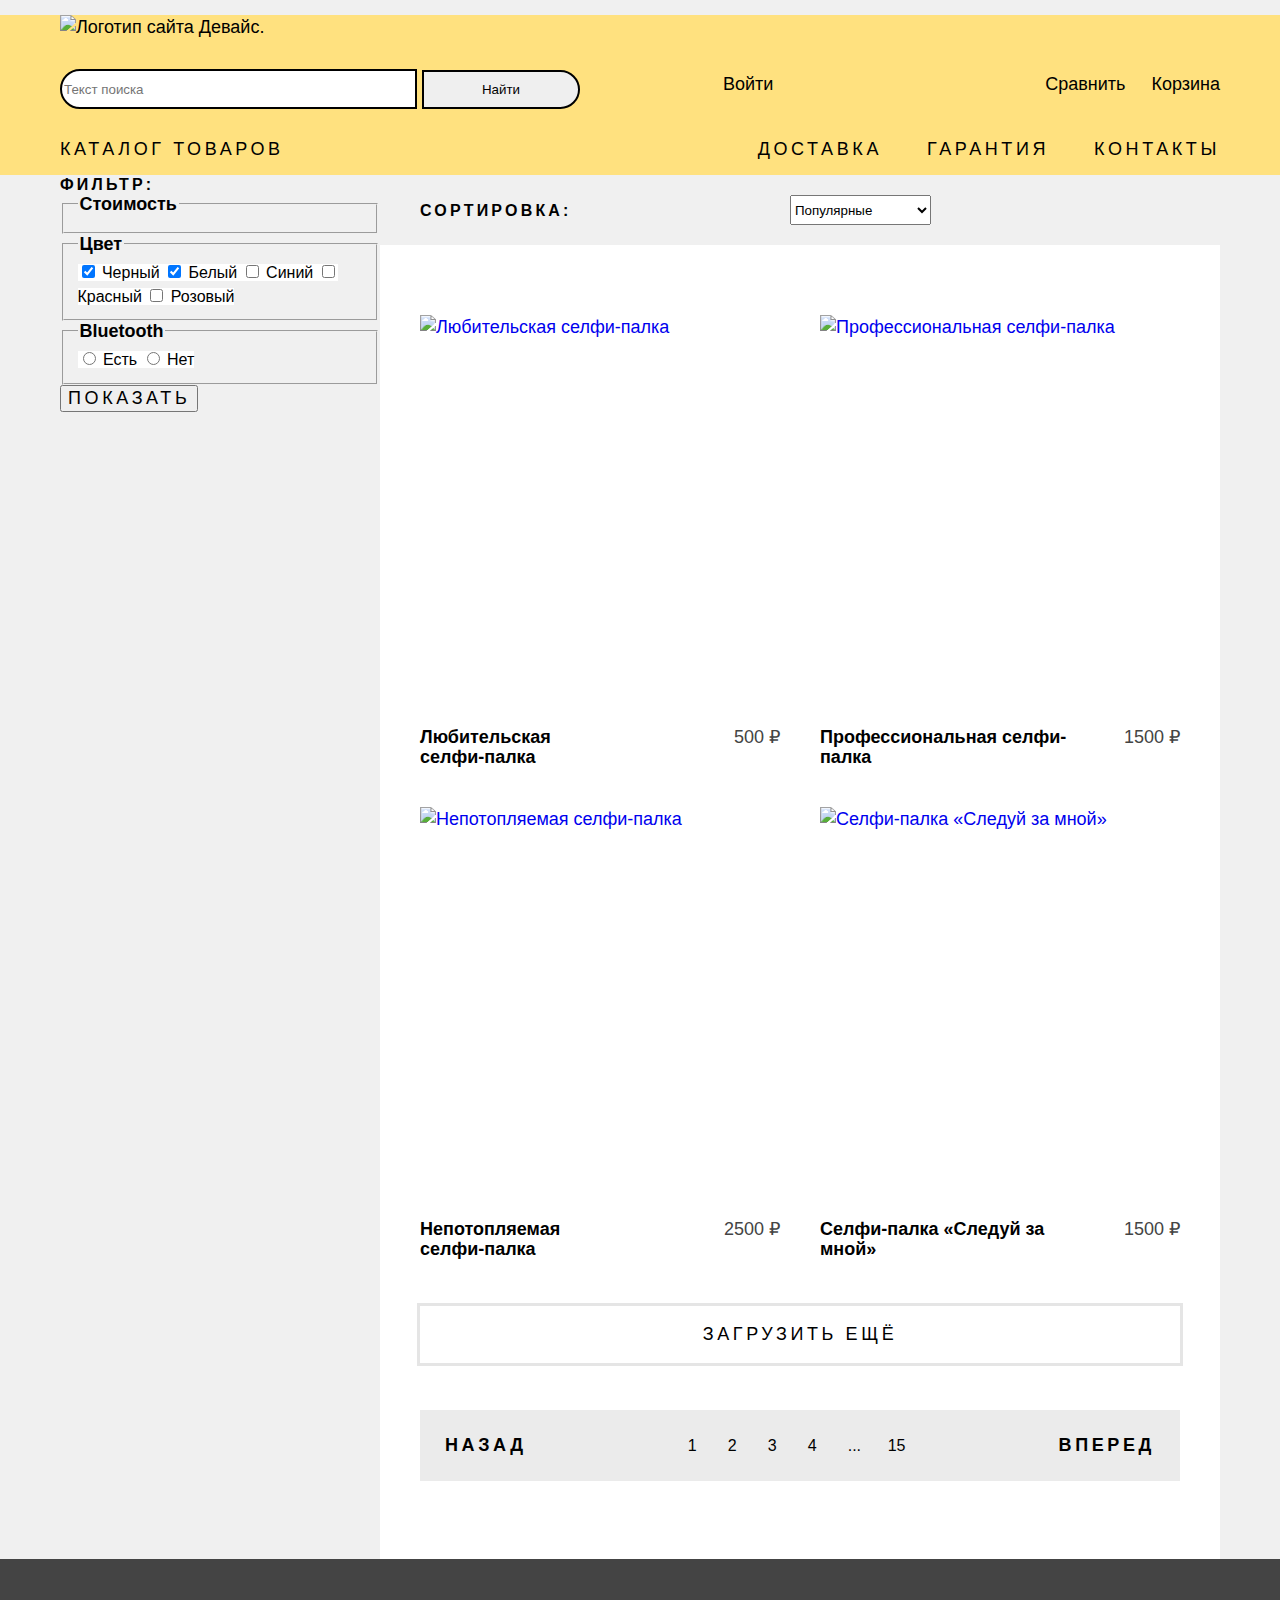
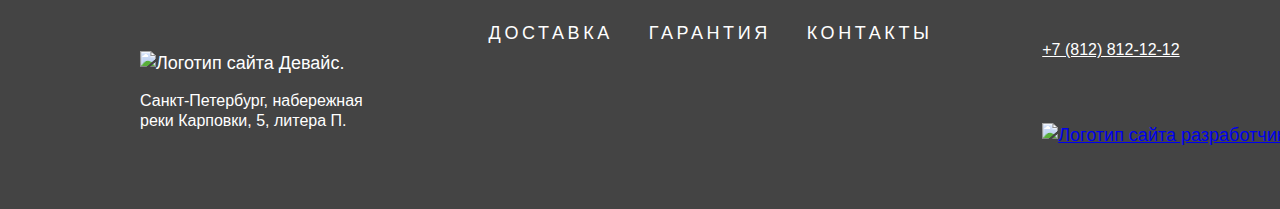
==== commit eb66713f: "Вносит правки согласно критериям" ====
--- a/catalog.html
+++ b/catalog.html
@@ -9,6 +9,7 @@
 
 <body>
     <main class="main-container main-inner-page">
+        <h1 class="visually-hidden">Каталог магазина Девайс</h1>
         <header class="page-header">
             <a class="main-header-logo">
                 <img src="images/header/logo-black.svg" width="145" height="36" alt="Логотип сайта Девайс.">
@@ -16,7 +17,7 @@
             <div class="user-menu-wrapper">
                 <form class="search-form" action="#" method="post">
                     <input class="search-input" type="search" placeholder="Текст поиска">
-                    <button type="button" class="search-button">
+                    <button type="submit" class="search-button">
                         Найти
                     </button>
                 </form>
@@ -49,6 +50,7 @@
                 </ul>
             </nav>
         </header>
+
         <section class="catalog-products">
             <div class="catalog-container">
                 <div class="catalog-filter-settings">
@@ -125,7 +127,7 @@
                                     <img class="product-card-image" src="images/product-1.jpg" width="360" height="380"
                                         alt="Любительская селфи-палка">
                                     <div class="product-card-description">
-                                        <h3 class="product-card-name">Любительская селфи-палка</h3>
+                                        <h3 class="product-card-name">Любительская <br> селфи-палка</h3>
                                         <span class="product-card-price">500 ₽</span>
                                     </div>
                                 </a>
@@ -145,7 +147,7 @@
                                     <img class="product-card-image" src="images/product-3.jpg" width="360" height="380"
                                         alt="Непотопляемая селфи-палка">
                                     <div class="product-card-description">
-                                        <h3 class="product-card-name">Непотопляемая селфи-палка</h3>
+                                        <h3 class="product-card-name">Непотопляемая <br> селфи-палка</h3>
                                         <span class="product-card-price">2500 ₽</span>
                                     </div>
                                 </a>
@@ -250,7 +252,7 @@
                 </section>
             </div>
             <div class="footer-column-3">
-                <p class="footer-contacts-phone" href="tel:88128121212">+7 (812) 812-12-12</p>
+                <a class="footer-contacts-phone" href="tel:88128121212">+7 (812) 812-12-12</a>
                 <a class="footer-logo" href="https://htmlacademy.ru/">
                     <img src="images/footer/logo-html-academy.svg" width="114" height="33"
                         alt="Логотип сайта разработчика.">
--- a/styles/styles.css
+++ b/styles/styles.css
@@ -51,6 +51,11 @@
 
 .main-container {
   flex-grow: 1;
+}
+
+img {
+  max-width: 100%;
+  object-fit: contain;
 }
 
 .page-header {
@@ -88,6 +93,7 @@
 
 .user-menu-list {
   display: flex;
+  flex-wrap: wrap;
   width: 497px;
   margin: 0;
   padding: 0;
@@ -114,6 +120,7 @@
 
 .navigation-item {
   margin-right: 45px;
+  padding-bottom: 15px;
 }
 
 .navigation-item:first-child {
@@ -170,6 +177,7 @@
 
 .gallery-specifications {
   display: flex;
+  flex-wrap: wrap;
 }
 
 .gallery-specifications-list {
@@ -179,8 +187,8 @@
 .gallery-specifications-description {
   display: flex;
   flex-direction: column;
-  text-align: left;
   margin-right: 20px;
+  padding-bottom: 38px;
 }
 
 .gallery-specifications-name {
@@ -199,15 +207,39 @@
   margin-bottom: 70px;
 }
 
+.advantages-description-title {
+  margin: 0;
+  margin-bottom: 34px;
+}
+
+.advantages-description-text {
+  margin: 0;
+}
+
 .advantages-description-item {
-  margin: 0;
-  margin-bottom: 34px;
+  display: flex;
+  flex-direction: column;
+  width: 694px;
+  margin: 72px 63px 144px 116px;
+
 }
 
 .advantages {
   background-color: #F0F0F0;
 }
 
+.advantages-list {
+  margin: 0;
+  padding: 0;
+  margin-top: 64px;
+}
+
+.advantages-button {
+  display: block;
+  width: 280px;
+  margin-bottom: 35px;
+}
+
 .index-columns {
   display: flex;
   margin: 0 auto;
@@ -243,8 +275,14 @@
   padding: 0;
 }
 
+.index-columns p {
+  margin: 0;
+  margin-bottom: 30px;
+}
+
 .text-us-button,
 .about-us-button {
+  display: block;
   margin-top: 30px;
 }
 
@@ -254,11 +292,12 @@
 }
 
 .products-list {
+  display: grid;
+  grid-template-columns: repeat(6, 160px);
+  justify-content: space-between;
   margin: 0 auto;
   margin-bottom: 70px;
   padding: 0;
-  display: flex;
-  justify-content: space-between;
 }
 
 .icon-wrapper {
@@ -367,7 +406,7 @@
 
 .products-item,
 .advantages-item,
-.advantages-description-item,
+.advantages-description-list,
 .contacts-schedule-item,
 .footer-navigation-item,
 .footer-socials-item,
@@ -375,6 +414,8 @@
 .product-card,
 .pagination-item {
   list-style: none;
+  margin: 0;
+  padding: 0;
 }
 
 .products-item a {
@@ -531,7 +572,6 @@
 
 .product-card-image {
   display: block;
-  object-fit: contain;
   margin-bottom: 32px;
 }
 
@@ -545,7 +585,7 @@
   color: #000000;
   margin: 0;
   padding: 0;
-  max-width: 220px;
+  max-width: 250px;
 }
 
 .product-card-price {
@@ -703,12 +743,15 @@
 }
 
 .footer-contacts-phone {
+  display: block;
   font-family: "Rubik", sans-serif;
   font-style: normal;
   font-weight: 400;
   font-size: 16px;
   line-height: 20px;
+  color: #FFFFFF;
   text-decoration: underline;
+  margin-bottom: 63px;
 }
 
 .footer-navigation-link {
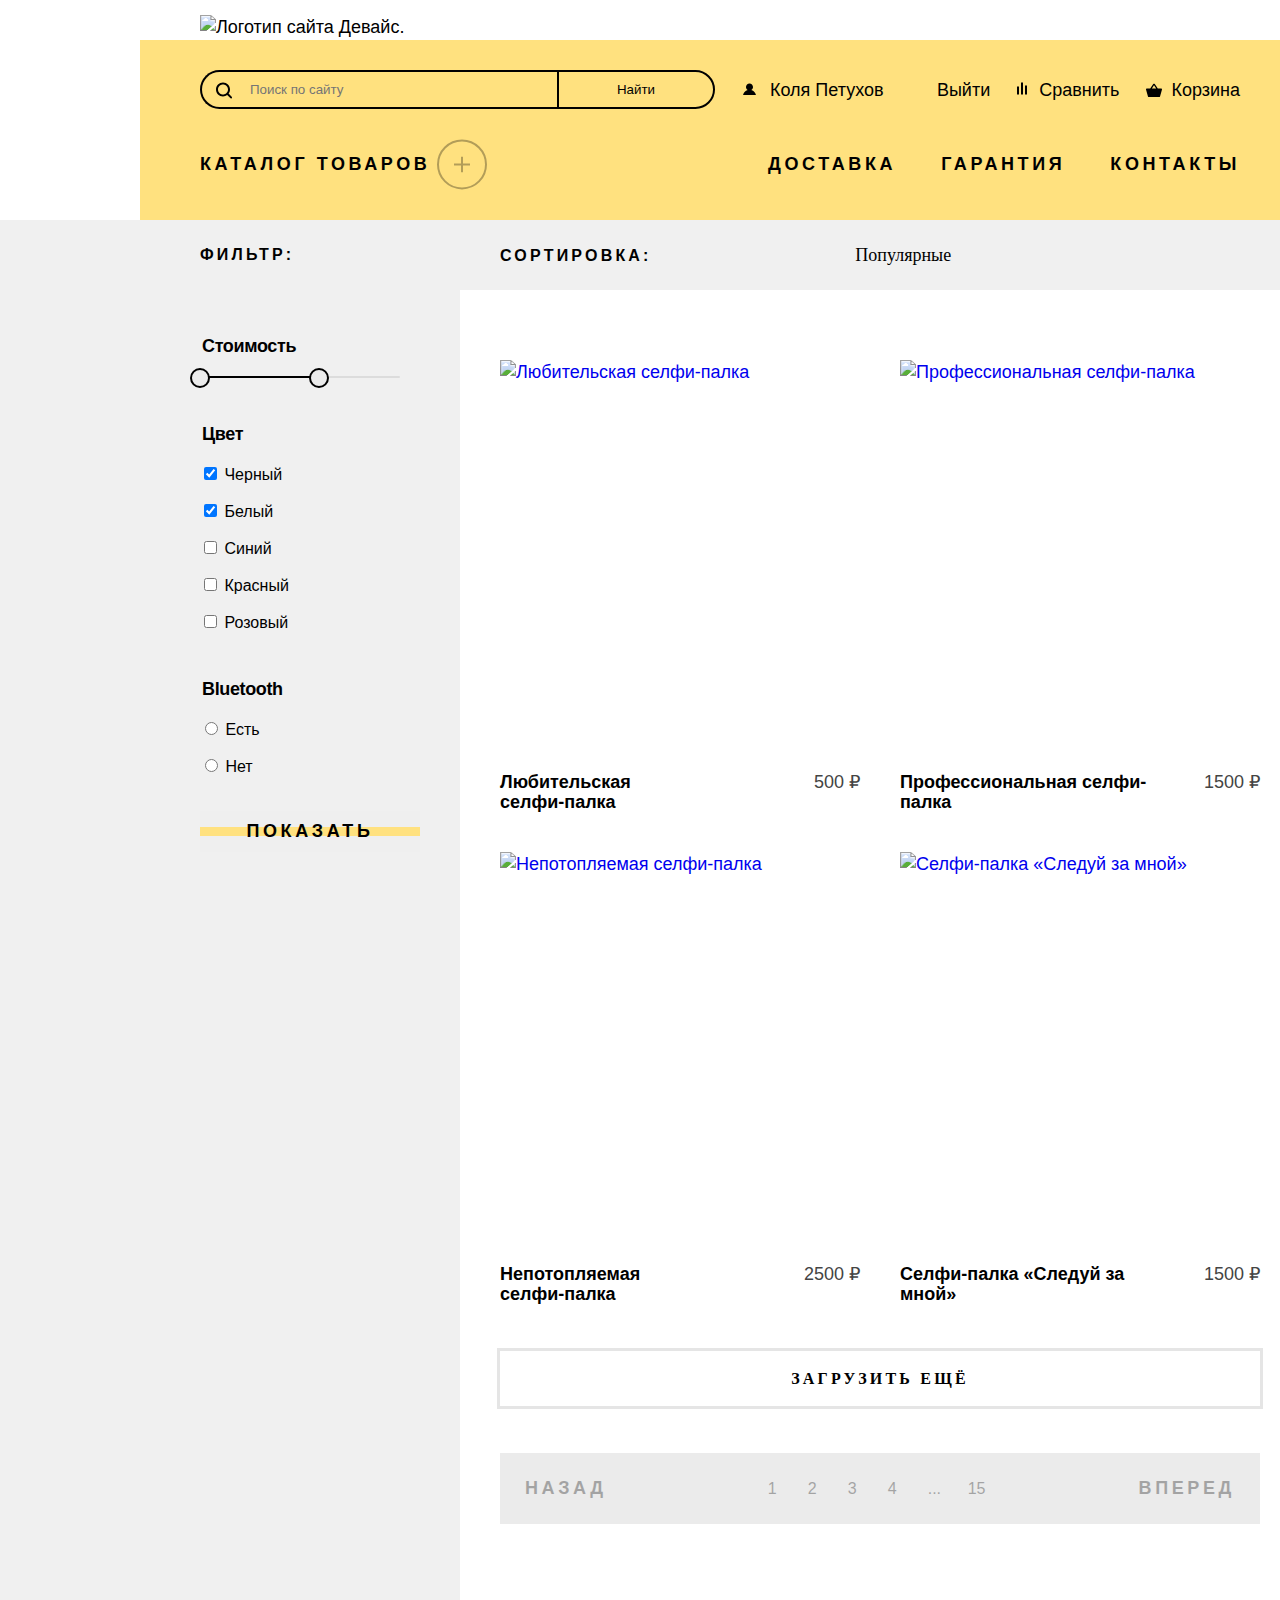
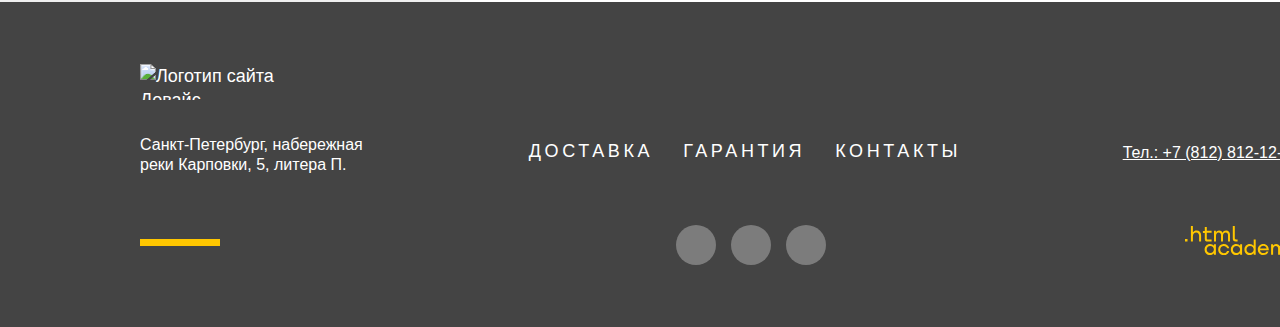
==== commit 59277d00: "Добавляет состояния на внутреннюю страницу" ====
--- a/catalog.html
+++ b/catalog.html
@@ -5,61 +5,134 @@
     <meta charset="utf-8">
     <title>Каталог</title>
     <link rel="stylesheet" href="styles/styles.css">
+    <link rel="icon" href="favicon.ico">
+    <link rel="icon" type="image/png" href="images/favicon.png" sizes="32x32">
 </head>
 
 <body>
+    <header class="page-header">
+        <a class="main-header-logo">
+            <img src="images/header/logo-black.svg" width="145" height="36" alt="Логотип сайта Девайс.">
+        </a>
+        <div class="user-menu-wrapper">
+            <form class="search-form" action="https://echo.htmlacademy.ru" method="post">
+                <label for="search-on-page" class="visually-hidden">Поиск по сайту</label>
+                <svg class="search-icon" aria-hidden="true" focusable="false" width="16" height="17" fill="none"
+                    xmlns="http://www.w3.org/2000/svg">
+                    <path d="m15.7 14.69-3.1-3.1c.9-1.2 1.4-2.6 1.4-4.2 0-3.9-3.1-7-7-7s-7 3.1-7 7 3.1 7 7 
+                  7c1.6 0 3-.5 4.2-1.4l3.1 3.1c.2.2.4.3.7.3.6 0 1-.4 1-1 0-.2-.1-.5-.3-.7ZM2 7.39c0-2.8 
+                  2.2-5 5-5s5 2.2 5 5-2.2 5-5 5-5-2.2-5-5Z" fill="#000" />
+                </svg>
+                <input class="search-input" id="search-on-page" type="search" placeholder="Поиск по сайту">
+                <button type="submit" class="search-button">
+                    Найти
+                </button>
+            </form>
+            <ul class="user-menu-list">
+                <li class="user-menu-item">
+                    <a class="user-menu-link user-profile-active" href="#">
+                        <svg class="profile-icon" aria-hidden="true" focusable="false" width="13" height="12"
+                            fill="none" xmlns="http://www.w3.org/2000/svg">
+                            <path d="M0 12.39h13c-.2-2.6-2.1-4.8-4.7-5.5 1-.6 1.7-1.7 1.7-3 0-1.9-1.6-3.5-3.5-3.5S3 
+                    1.99 3 3.89c0 1.3.7 2.4 1.7 3-2.6.7-4.5 2.9-4.7 5.5Z" fill="#000" />
+                        </svg>
+                        Коля Петухов</a>
+                </li>
+                <li class="user-menu-item">
+                    <a class="user-menu-link" href="#"> Выйти </a>
+                </li>
+                <li class="user-menu-item">
+                    <a class="user-menu-link compare-button" href="#">
+                        <svg class="compare-icon" aria-hidden="true" focusable="false" width="10" height="13"
+                            fill="none" xmlns="http://www.w3.org/2000/svg">
+                            <path d="M6 .39H4v12h2v-12ZM2 4.39H0v8h2v-8ZM10 3.39H8v9h2v-9Z" fill="#000" />
+                        </svg>
+                        Сравнить</a>
+                </li>
+                <li class="user-menu-item">
+                    <a class="user-menu-link cart-button" href="#">
+                        <svg class="cart-icon" aria-hidden="true" focusable="false" width="16" height="14" fill="none"
+                            xmlns="http://www.w3.org/2000/svg">
+                            <g clip-path="url(#a)">
+                                <path
+                                    d="m15.3 5.39-3.5.2L8.6.69c-.1-.2-.4-.3-.6-.3-.2 0-.5.1-.6.3l-3.2 4.9H.7c-.4 0-.7.3-.7.7v.2l1.9 6.8c.2.7.7 1.1 1.4 1.1h9.4c.7 0 1.2-.4 1.4-1.1l1.9-6.9v-.2c0-.4-.3-.8-.7-.8ZM8 2.29l2.2 3.2H5.9L8 2.29Z"
+                                    fill="#000" />
+                            </g>
+                            <defs>
+                                <clipPath id="a">
+                                    <path fill="#fff" transform="translate(0 .39)" d="M0 0h16v14H0z" />
+                                </clipPath>
+                            </defs>
+                        </svg>
+                        Корзина</a>
+                </li>
+            </ul>
+        </div>
+        <nav class="navigation">
+            <ul class="navigation-list">
+                <li class="navigation-item">
+                    <a class="navigation-link catalog-navigation" href="catalog.html">Каталог товаров</a>
+
+                    <div class="popover-catalog">
+                        <ul class="popover-catalog-container">
+                            <li class="popover-catalog-item">
+                                <a class="catalog-item-link" href="#">Виртуальная реальность</a>
+                            </li>
+                            <li class="popover-catalog-item">
+                                <a class="catalog-item-link" href="#">Моноподы для cелфи</a>
+                            </li>
+                            <li class="popover-catalog-item">
+                                <a class="catalog-item-link" href="#">Экшн-камеры</a>
+                            </li>
+                            <li class="popover-catalog-item">
+                                <a class="catalog-item-link" href="#">Фитнес-браслеты</a>
+                            </li>
+                            <li class="popover-catalog-item">
+                                <a class="catalog-item-link" href="#">Умные часы</a>
+                            </li>
+                            <li class="popover-catalog-item popover-catalog-item-quadrocopter">
+                                <a class="catalog-item-link" href="#">Квадрокоптеры</a>
+                            </li>
+                        </ul>
+                    </div>
+                </li>
+                <li class="navigation-item">
+                    <a class="navigation-link" href="#">Доставка</a>
+                </li>
+                <li class="navigation-item">
+                    <a class="navigation-link" href="#">Гарантия</a>
+                </li>
+                <li class="navigation-item">
+                    <a class="navigation-link" href="#">Контакты</a>
+                </li>
+            </ul>
+        </nav>
+    </header>
+
     <main class="main-container main-inner-page">
         <h1 class="visually-hidden">Каталог магазина Девайс</h1>
-        <header class="page-header">
-            <a class="main-header-logo">
-                <img src="images/header/logo-black.svg" width="145" height="36" alt="Логотип сайта Девайс.">
-            </a>
-            <div class="user-menu-wrapper">
-                <form class="search-form" action="#" method="post">
-                    <input class="search-input" type="search" placeholder="Текст поиска">
-                    <button type="submit" class="search-button">
-                        Найти
-                    </button>
-                </form>
-                <ul class="user-menu-list">
-                    <li class="user-menu-item">
-                        <a class="user-menu-link user-profile" href="#">Войти</a>
-                    </li>
-                    <li class="user-menu-item">
-                        <a class="user-menu-link" href="#">Сравнить</a>
-                    </li>
-                    <li class="user-menu-item">
-                        <a class="user-menu-link" href="#">Корзина</a>
-                    </li>
-                </ul>
-            </div>
-            <nav class="navigation">
-                <ul class="navigation-list">
-                    <li class="navigation-item">
-                        <a class="navigation-link" href="catalog.html">Каталог товаров</a>
-                    </li>
-                    <li class="navigation-item">
-                        <a class="navigation-link" href="#">Доставка</a>
-                    </li>
-                    <li class="navigation-item">
-                        <a class="navigation-link" href="#">Гарантия</a>
-                    </li>
-                    <li class="navigation-item">
-                        <a class="navigation-link" href="#">Контакты</a>
-                    </li>
-                </ul>
-            </nav>
-        </header>
 
         <section class="catalog-products">
             <div class="catalog-container">
                 <div class="catalog-filter-settings">
                     <h2 class="catalog-filter-title">Фильтр:</h2>
                     <form class="catalog-filter" action="htpps://echo.htmlacademy.ru/" method="get">
-                        <fieldset class="catalog-filter-group">
+                        <fieldset class="catalog-filter-group catalog-price-filter">
                             <legend class="catalog-filter-item">Стоимость</legend>
+                            <div class="range">
+                                <div class="range-scale">
+                                    <div class="range-bar" style="left: 0px; width: 119px">
+                                        <button class="range-toggle toggle-min">
+                                            <span class="visually-hidden">Изменить минимальную цену.</span>
+                                        </button>
+                                        <button class="range-toggle toggle-max">
+                                            <span class="visually-hidden">Изменить максимальную цену.</span>
+                                        </button>
+                                    </div>
+                                </div>
+                            </div>
                         </fieldset>
-                        <fieldset class="catalog-filter-group">
+                        <fieldset class="catalog-filter-group catalog-color-filter">
                             <legend class="catalog-filter-item">Цвет</legend>
                             <label class="control">
                                 <input class="control-input" type="checkbox" name="black" checked>
@@ -82,18 +155,18 @@
                                 Розовый
                             </label>
                         </fieldset>
-                        <fieldset class="catalog-filter-group">
+                        <fieldset class="catalog-filter-group catalog-bluetooth-filter">
                             <legend class="catalog-filter-item">Bluetooth</legend>
                             <label class="control">
-                                <input class="control-input" type="radio" name="wifi" value="yes">
+                                <input class="control-input" type="radio" name="bluetooth" value="yes">
                                 Есть
                             </label>
                             <label class="control">
-                                <input class="control-input" type="radio" name="wifi" value="no">
+                                <input class="control-input" type="radio" name="bluetooth" value="no">
                                 Нет
                             </label>
                         </fieldset>
-                        <button class="button" type="submit">Показать</button>
+                        <button class="button filter-button" type="submit">Показать</button>
                     </form>
                 </div>
 
@@ -102,18 +175,19 @@
                     <div class="catalog-select">
                         <h2 class="catalog-select-title">Сортировка:</h2>
                         <label class="select">
+                            <span class="visually-hidden">Сортировка товаров</span>
                             <select class="select-control">
                                 <option value="popular">Популярные</option>
                                 <option value="cheap">Сначала дешёвое</option>
                                 <option value="expencive">Сначала дорогое</option>
                             </select>
                         </label>
-                        <div class="sort-buttons">
-                            <a href="#" class="button">
+                        <div class="sort-buttons-container">
+                            <a href="#" class="sort-button">
                                 <span class="visually-hidden">От меньшего к большему</span>
                                 <img src="images/sort-up.svg" width="11" height="10" alt="">
                             </a>
-                            <a href="#" class="button">
+                            <a href="#" class="sort-button">
                                 <span class="visually-hidden">От большего к меньшему</span>
                                 <img src="images/sort-down.svg" width="11" height="10" alt="">
                             </a>
@@ -131,6 +205,7 @@
                                         <span class="product-card-price">500 ₽</span>
                                     </div>
                                 </a>
+                                <a class="button card-details-button" href="#">Подробнее</a>
                             </li>
                             <li class="product-card">
                                 <a class="product-card-link" href="#">
@@ -141,6 +216,7 @@
                                         <span class="product-card-price">1500 ₽</span>
                                     </div>
                                 </a>
+                                <a class="button card-details-button" href="#">Подробнее</a>
                             </li>
                             <li class="product-card">
                                 <a class="product-card-link" href="#">
@@ -151,6 +227,7 @@
                                         <span class="product-card-price">2500 ₽</span>
                                     </div>
                                 </a>
+                                <a class="button card-details-button" href="#">Подробнее</a>
                             </li>
                             <li class="product-card">
                                 <a class="product-card-link" href="#">
@@ -161,39 +238,38 @@
                                         <span class="product-card-price">1500 ₽</span>
                                     </div>
                                 </a>
+                                <a class="button card-details-button" href="#">Подробнее</a>
                             </li>
                         </ul>
-                        <a class="button show-more-button" href="#">Загрузить ещё</a>
+                        <a class="show-more-button" href="#">Загрузить ещё</a>
                     </div>
 
-                    <div class="pagination-container">
-                        <ul class="pagination">
-                            <li class="pagination-item">
-                                <a class="pagination-prev">Назад</a>
-                            </li>
-                            <li class="pagination-item">
-                                <a class="pagination-link" href="#">1</a>
-                            </li>
-                            <li class="pagination-item">
-                                <a class="pagination-link" href="#">2</a>
-                            </li>
-                            <li class="pagination-item">
-                                <a class="pagination-link" href="#">3</a>
-                            </li>
-                            <li class="pagination-item">
-                                <a class="pagination-link" href="#">4</a>
-                            </li>
-                            <li class="pagination-item">
-                                <a class="pagination-link" href="#">...</a>
-                            </li>
-                            <li class="pagination-item">
-                                <a class="pagination-link" href="#">15</a>
-                            </li>
-                            <li class="pagination-item">
-                                <a class="pagination-next">Вперед</a>
-                            </li>
-                        </ul>
-                    </div>
+                    <ul class="pagination">
+                        <li class="pagination-item">
+                            <a class="pagination-control pagination-prev" href="#">Назад</a>
+                        </li>
+                        <li class="pagination-item">
+                            <a class="pagination-link" href="#">1</a>
+                        </li>
+                        <li class="pagination-item">
+                            <a class="pagination-link" href="#">2</a>
+                        </li>
+                        <li class="pagination-item">
+                            <a class="pagination-link" href="#">3</a>
+                        </li>
+                        <li class="pagination-item">
+                            <a class="pagination-link" href="#">4</a>
+                        </li>
+                        <li class="pagination-item">
+                            <a class="pagination-link" href="#">...</a>
+                        </li>
+                        <li class="pagination-item">
+                            <a class="pagination-link" href="#">15</a>
+                        </li>
+                        <li class="pagination-item">
+                            <a class="pagination-control pagination-next" href="#">Вперед</a>
+                        </li>
+                    </ul>
                 </div>
             </div>
         </section>
@@ -206,8 +282,7 @@
                 <img class="main-footer-logo" src="images/footer/logo-yellow.svg" width="145" height="36"
                     alt="Логотип сайта Девайс.">
                 <address class="footer-contacts-address">
-                    <p class="footer-contacts-address-text">Санкт-Петербург, набережная реки Карповки, 5, литера П.
-                    </p>
+                    Санкт-Петербург, набережная реки Карповки, 5, литера П.
                 </address>
             </section>
             <div class="footer-column-2">
@@ -252,10 +327,14 @@
                 </section>
             </div>
             <div class="footer-column-3">
-                <a class="footer-contacts-phone" href="tel:88128121212">+7 (812) 812-12-12</a>
-                <a class="footer-logo" href="https://htmlacademy.ru/">
-                    <img src="images/footer/logo-html-academy.svg" width="114" height="33"
-                        alt="Логотип сайта разработчика.">
+                <a class="footer-contacts-phone" href="tel:88128121212">Тел.: +7 (812) 812-12-12</a>
+                <a class="footer-logo-link" href="https://htmlacademy.ru/">
+                    <span class="visually-hidden">Логотип сайта разработчика.</span>
+                    <svg class="footer-logo" aria-hidden="true" focusable="false" width="115" height="33" fill="none"
+                        xmlns="http://www.w3.org/2000/svg">
+                        <path
+                            d="M0 12.9v2.6h2.5v-2.6H0ZM11.6 4.5c-1.6 0-2.8.7-3.6 1.7h-.1V0h-2v15.5h2v-5.3c0-2.1 1.3-3.6 3.3-3.6 1.8 0 2.9 1.4 2.9 3.2v5.7h2V9.4c.1-3-1.8-4.9-4.5-4.9ZM26.6 4.8h-4.8V1.1h-2v3.8h-1.9v2h1.9v6c0 1.7 1 2.7 2.7 2.7h4.1v-2h-3.7c-.7 0-1.1-.4-1.1-1.1V6.8h4.8v-2ZM41.1 4.6c-1.6 0-2.9.8-3.5 2.1h-.1c-.6-1.2-1.8-2.1-3.4-2.1-1.4 0-2.5.8-3.1 1.8h-.1V4.8H29v10.6h2V10c0-2 1-3.5 2.6-3.5 1.5 0 2.4 1 2.4 2.6v6.3h2V9.8c0-2.4 1.4-3.3 2.6-3.3 1.5 0 2.4 1 2.4 2.6v6.3h2V8.9c.1-2.5-1.4-4.3-3.9-4.3ZM47.8 12.7c0 1.7 1 2.7 2.8 2.7h2v-2h-1.7c-.7 0-1.1-.4-1.1-1.1V0h-2v12.7ZM28.9 19.7c-.9-1.1-2.2-1.8-3.9-1.8-3.1 0-5.4 2.3-5.4 5.6s2.3 5.6 5.4 5.6c1.8 0 3-.8 3.8-1.9h.1v1.6h2V18.2h-2v1.5Zm-3.6 7.4c-2.2 0-3.6-1.6-3.6-3.6s1.4-3.6 3.6-3.6 3.6 1.6 3.6 3.6c0 1.9-1.4 3.6-3.6 3.6ZM44.2 22c-.5-2.4-2.6-4.1-5.4-4.1a5.4 5.4 0 0 0-5.6 5.6c0 3.1 2.2 5.6 5.6 5.6 2.8 0 4.9-1.8 5.4-4.2h-2.1a3.4 3.4 0 0 1-3.3 2.3c-2.2 0-3.6-1.6-3.6-3.6s1.4-3.6 3.6-3.6c1.6 0 2.8 1 3.3 2.2h2.1V22ZM55.1 19.7c-.9-1.1-2.2-1.8-3.9-1.8-3.1 0-5.4 2.3-5.4 5.6s2.3 5.6 5.4 5.6c1.8 0 3-.8 3.8-1.9h.1v1.6h2V18.2h-2v1.5Zm-3.6 7.4c-2.2 0-3.6-1.6-3.6-3.6s1.4-3.6 3.6-3.6 3.6 1.6 3.6 3.6c0 1.9-1.5 3.6-3.6 3.6ZM68.7 19.8c-.9-1.1-2.2-1.9-3.9-1.9-3.1 0-5.4 2.3-5.4 5.6s2.2 5.6 5.4 5.6c1.7 0 3-.8 3.8-1.8h.1v1.5h2V13.4h-2v6.4Zm-3.6 7.3c-2.2 0-3.6-1.6-3.6-3.6s1.4-3.6 3.6-3.6 3.6 1.6 3.6 3.6c-.1 2-1.5 3.6-3.6 3.6ZM78.3 17.9c-3.3 0-5.5 2.5-5.5 5.6 0 3 2.1 5.6 5.5 5.6 2.5 0 4.5-1.3 5.2-3.6h-2.1c-.5 1-1.6 1.6-3 1.6-1.9 0-3.3-1.3-3.4-2.9h8.8c.2-3.6-2-6.3-5.5-6.3Zm0 1.9c1.7 0 3 1 3.3 2.6h-6.5c.3-1.5 1.5-2.6 3.2-2.6ZM98.2 17.9c-1.6 0-2.9.8-3.6 2h-.1c-.6-1.2-1.8-2-3.4-2-1.4 0-2.5.7-3.1 1.8v-1.5h-1.9v10.6h2v-5.4c0-2 1-3.4 2.6-3.5 1.5 0 2.4 1 2.4 2.6v6.3h2v-5.6c0-2.4 1.4-3.3 2.6-3.3 1.5 0 2.4 1 2.4 2.6v6.3h2v-6.5c.1-2.6-1.4-4.4-3.9-4.4ZM109.4 27l-3.6-8.9h-2.2l4.8 11.6c-.3.9-.7 1.2-1.7 1.2h-2.5v2h2.5c1.8 0 2.8-.8 3.5-2.6l4.7-12.2h-2.1l-3.4 8.9Z" />
+                    </svg>
                 </a>
             </div>
         </div>
--- a/styles/styles.css
+++ b/styles/styles.css
@@ -29,6 +29,7 @@
 body {
   margin: 0;
   display: flex;
+  min-width: 1440px;
   min-height: 100%;
   flex-direction: column;
   font-family: "Raleway", sans-serif;
@@ -51,6 +52,7 @@
 
 .main-container {
   flex-grow: 1;
+  margin: 0;
 }
 
 img {
@@ -58,16 +60,49 @@
   object-fit: contain;
 }
 
+.navigation-item,
+.button {
+  font-style: normal;
+  font-weight: 800;
+  font-size: 18px;
+  line-height: 21px;
+  letter-spacing: 0.2em;
+  text-transform: uppercase;
+  text-decoration: none;
+  color: #000000;
+  list-style: none;
+}
+
 .page-header {
   display: flex;
   flex-direction: column;
+  position: relative;
   color: #000000;
   background: #FFE17F;
   display: flex;
-  width: 1160px;
-  margin: 15px auto 0px;
+  width: 1040px;
+  margin: 40px auto 0px;
   padding-left: 60px;
   padding-right: 60px;
+  padding-bottom: 30px;
+  position: relative;
+}
+
+.main-header-logo {
+  position: absolute;
+  top: -25px;
+}
+
+.main-header-logo:active {
+  opacity: 30%;
+}
+
+.main-header-logo:hover {
+  opacity: 50%;
+}
+
+.main-header-logo:focus {
+  outline: 2px solid #AF4FFF;
 }
 
 .user-menu-wrapper {
@@ -76,19 +111,50 @@
   margin: 30px 0px 30px 0px;
 }
 
+.search-form {
+  display: flex;
+  position: relative;
+}
+
 .search-input {
   min-width: 357px;
-  height: 40px;
-  border: 2px solid #000000;
+  background: transparent;
+  border: solid #000000;
+  border-width: 2px 0px 2px 2px;
   border-radius: 50px 0px 0px 50px;
+  padding-left: 48px;
+  padding-top: 10px;
+  padding-bottom: 10px;
+}
+
+.search-input:focus {
+  outline: 2px solid #AF4FFF;
+}
+
+.search-icon {
+  position: absolute;
+  z-index: 1;
+  top: 12px;
+  left: 16px;
 }
 
 .search-button {
   width: 158px;
   padding: 10px 56px;
   margin-right: 26px;
+  background: transparent;
   border: 2px solid #000000;
   border-radius: 0px 50px 50px 0px;
+  cursor: pointer;
+}
+
+.search-button:hover {
+  background: #000000;
+  color: #FFFFFF;
+}
+
+.search-button:focus {
+  outline: 2px solid #AF4FFF;
 }
 
 .user-menu-list {
@@ -97,10 +163,12 @@
   width: 497px;
   margin: 0;
   padding: 0;
+  align-items: center;
 }
 
 .user-menu-item {
-  margin-right: 26px;
+  display: block;
+  margin-right: 27px;
 }
 
 .user-menu-item:last-child {
@@ -111,16 +179,52 @@
   margin-right: auto;
 }
 
+.user-profile {
+  position: relative;
+  padding-left: 27px;
+}
+
+.profile-icon {
+  position: absolute;
+  bottom: 5px;
+  left: 0px;
+}
+
+.compare-button {
+  position: relative;
+  padding-left: 22px;
+}
+
+.compare-icon {
+  position: absolute;
+  bottom: 5px;
+  left: 0px;
+}
+
+.cart-button {
+  position: relative;
+  padding-left: 25px;
+}
+
+.cart-icon {
+  position: absolute;
+  bottom: 3px;
+  left: 0px;
+}
+
 .navigation-list {
   display: flex;
   flex-wrap: wrap;
   margin: 0;
   padding: 0;
+  z-index: 1;
 }
 
 .navigation-item {
   margin-right: 45px;
+  padding-top: 15px;
   padding-bottom: 15px;
+  position: relative;
 }
 
 .navigation-item:first-child {
@@ -131,21 +235,100 @@
   margin-right: 0;
 }
 
+.catalog-navigation {
+  position: relative;
+  padding-right: 57px;
+}
+
+.catalog-navigation::after {
+  content: url("../images/header/plus-button.svg");
+  position: absolute;
+  width: 50px;
+  height: 50px;
+  top: -15px;
+  right: 0px;
+  border: none;
+  background: transparent;
+}
+
+.popover-catalog {
+  display: none;
+  width: 1160px;
+  background: #FFE17F;
+  position: absolute;
+  left: -60px;
+  top: 55px;
+  z-index: 2;
+}
+
+.catalog-navigation:hover::after {
+  content: url("../images/header/minus-button.svg");
+}
+
+.catalog-navigation:hover+.popover-catalog {
+  display: block;
+}
+
+.catalog-navigation:focus {
+  outline: 2px solid #AF4FFF;
+}
+
+.popover-catalog-container {
+  width: 675px;
+  display: grid;
+  grid-template-columns: 252px 211px 211px;
+  grid-template-rows: 1fr 1fr 1fr;
+  grid-auto-flow: column;
+  padding-top: 14px;
+  padding-left: 60px;
+  padding-bottom: 61px;
+  align-content: start;
+}
+
+.popover-catalog-item-quadrocopter {
+  grid-row: 1/2;
+  grid-column: 3/4;
+}
+
+.popover-catalog-item {
+  display: flex;
+  list-style: none;
+  margin-bottom: 20px;
+  font-family: 'Rubik';
+  font-style: normal;
+  font-weight: 400;
+  font-size: 16px;
+  line-height: 18px;
+  letter-spacing: 0em;
+  text-transform: none;
+}
+
 .page-header a {
   color: #000000;
-  background: #FFE17F;
   text-decoration: none;
+}
+
+.user-menu-link:hover,
+.navigation-link:hover {
+  opacity: 0.6;
+}
+
+.user-menu-link:focus,
+.navigation-link:focus {
+  outline: 2px solid #AF4FFF;
 }
 
 .gallery {
   margin: 0 auto;
   width: 1160px;
   margin-bottom: 70px;
+  position: relative;
 }
 
 .gallery-list {
   list-style-type: none;
   padding: 0;
+  margin: 0;
 }
 
 .gallery-slogan {
@@ -160,27 +343,144 @@
 
 .gallery-item-container {
   display: flex;
+  padding-top: 105px;
+  background: linear-gradient(to bottom,
+      #FFE17F 0px, #FFE17F 135px, white 135px);
+}
+
+.slider-image-container {
+  width: 560px;
+  margin-right: 40px;
+  position: relative;
 }
 
 .slider-image {
-  margin-right: 40px;
-}
+  position: absolute;
+  top: -120px;
+}
+
+.slider-buttons-container {
+  display: flex;
+  width: 530px;
+  justify-content: space-between;
+  position: absolute;
+  top: 195px;
+  left: 30px;
+}
+
+.slider-button {
+  border: 0;
+  background: transparent;
+  cursor: pointer;
+}
+
+.slider-button:hover {
+  opacity: 0.6;
+}
+
+.slider-button:focus {
+  outline: 2px solid #AF4FFF;
+}
+
+.slider-pagination {
+  display: flex;
+  width: 76px;
+  padding: 0;
+  margin: 0;
+  justify-content: space-between;
+  align-items: center;
+  position: absolute;
+  right: 0;
+  bottom: 173px;
+}
+
+.slider-pagination-item {
+  list-style: none;
+}
+
+.slider-pagination-button {
+  width: 12px;
+  height: 12px;
+  border: 0;
+  background: transparent;
+  background-image: url("../images/pagination-icon.svg");
+  background-repeat: no-repeat;
+  background-position: center;
+}
+
+.slider-pagination-button-current {
+  background-image: url("../images/pagination-icon-current.svg");
+  background-repeat: no-repeat;
+  background-position: center;
+  width: 12px;
+  height: 12px;
+}
+
+.slider-pagination-button:hover {
+  opacity: 0.6;
+}
+
+.slider-pagination-button:focus {
+  outline: 2px solid #AF4FFF;
+}
+
 
 .gallery-description-container {
+  margin-right: auto;
   width: 560px;
-}
-
-.details-button {
+  position: relative;
+}
+
+.gallery-description-container::after {
+  content: url("../images/slider/first-slide.svg");
+  position: absolute;
+  top: -92px;
+  right: 61px;
+  z-index: -1;
+
+}
+
+.button {
   display: block;
+  width: 220px;
   margin-bottom: 49px;
-}
-
-.gallery-specifications {
+  padding: 10px 0px;
+  text-align: center;
+  cursor: pointer;
+  position: relative;
+  z-index: 1;
+}
+
+.button::after {
+  content: "";
+  position: absolute;
+  width: inherit;
+  left: 0%;
+  top: 40%;
+  bottom: 40%;
+  background: #FFE17F;
+  z-index: -1;
+}
+
+.button:active {
+  background: #FFC700;
+}
+
+.button:active::after {
+  display: none;
+}
+
+.button:hover {
+  background: #FFE17F;
+}
+
+.button:focus {
+  outline: 2px solid #AF4FFF;
+}
+
+.gallery-specifications-list {
   display: flex;
   flex-wrap: wrap;
-}
-
-.gallery-specifications-list {
   margin: 0;
 }
 
@@ -205,23 +505,40 @@
   margin: 0 auto;
   width: 1160px;
   margin-bottom: 70px;
+  align-items: flex-start;
 }
 
 .advantages-description-title {
+  width: 452px;
   margin: 0;
   margin-bottom: 34px;
 }
 
 .advantages-description-text {
   margin: 0;
+  width: 452px;
+  padding-bottom: 21px;
 }
 
 .advantages-description-item {
   display: flex;
   flex-direction: column;
   width: 694px;
-  margin: 72px 63px 144px 116px;
-
+  margin: 72px 63px 124px 116px;
+  background-repeat: no-repeat;
+  background-position: right top;
+}
+
+.advantages-delivery {
+  background-image: url("../images/delivery-icon.svg");
+}
+
+.advantages-garanty {
+  background-image: url("../images/garanty-icon.svg");
+}
+
+.advantages-loan {
+  background-image: url("../images/loan-icon.svg");
 }
 
 .advantages {
@@ -232,12 +549,82 @@
   margin: 0;
   padding: 0;
   margin-top: 64px;
+  position: relative;
+}
+
+.advantages-list::after {
+  content: "";
+  position: absolute;
+  width: 0px;
+  top: -64px;
+  bottom: -65px;
+  right: -1px;
+  border-left: 7px solid black;
+}
+
+.advantages-item {
+  width: 280px;
 }
 
 .advantages-button {
   display: block;
-  width: 280px;
+  width: 160px;
+  padding-top: 10px;
+  padding-bottom: 10px;
   margin-bottom: 35px;
+  border: none;
+  position: relative;
+  z-index: 1;
+}
+
+.advantages-button::after {
+  content: "";
+  position: absolute;
+  width: inherit;
+  left: 0%;
+  top: 40%;
+  bottom: 40%;
+  background: #FFE17F;
+  z-index: -1;
+}
+
+.advantages-button:hover {
+  background: #FFE17F;
+}
+
+.advantages-button:active {
+  background: #FFC700;
+}
+
+.advantages-button:focus {
+  outline: 2px solid #AF4FFF;
+}
+
+.advantages-button:active .advantages-button::after {
+  display: none;
+}
+
+.advantages-item-current {
+  background: #000000;
+}
+
+.advantages-button-current {
+  background: #000000;
+  color: #FFC700;
+}
+
+.advantages-button-current::after {
+  display: none;
+}
+
+.advantages-button-current:hover {
+  background: #000000;
+  opacity: 50%;
+}
+
+.advantages-button-current:active {
+  background: #000000;
+  opacity: 30%;
 }
 
 .index-columns {
@@ -280,10 +667,38 @@
   margin-bottom: 30px;
 }
 
-.text-us-button,
+.text-us-button {
+  width: 259px;
+}
+
 .about-us-button {
-  display: block;
-  margin-top: 30px;
+  width: 270px;
+}
+
+.logistics-list {
+  padding: 0px;
+}
+
+.logistics-item {
+  margin-bottom: 19px;
+  list-style: none;
+  padding-left: 34px;
+  position: relative;
+}
+
+.logistics-item:last-child {
+  margin-bottom: 0px;
+}
+
+.logistics-item::after {
+  position: absolute;
+  content: "";
+  background: #FFE17F;
+  width: 8px;
+  height: 8px;
+  border-radius: 50%;
+  left: 0px;
+  top: 6px;
 }
 
 .products {
@@ -309,6 +724,18 @@
   justify-content: center;
   align-items: center;
   margin-bottom: 32px;
+}
+
+.icon-wrapper:hover {
+  background: #FFC700;
+}
+
+.products-link {
+  display: block;
+}
+
+.products-link:focus {
+  outline: 2px solid #AF4FFF;
 }
 
 .icon-monopod {
@@ -339,17 +766,6 @@
   list-style: none;
 }
 
-.navigation-item,
-.button {
-  font-size: 18px;
-  line-height: 21px;
-  letter-spacing: 0.2em;
-  text-transform: uppercase;
-  text-decoration: none;
-  color: #000000;
-  list-style: none;
-}
-
 .gallery-slogan,
 .about-us-title,
 .contacts-title,
@@ -373,8 +789,43 @@
   width: 560px;
 }
 
+.newsletter-input {
+  background: transparent;
+  border: none;
+  border-bottom: 3px solid #C4C4C4;
+  margin: 0;
+}
+
 .subscribe-button {
-  padding: 18px 39px;
+  display: block;
+  box-sizing: content-box;
+  width: 253px;
+  margin: 0;
+  padding: 18px 5px;
+  border: 3px solid #C4C4C4;
+  font-family: 'Raleway';
+  font-style: normal;
+  font-weight: 800;
+  font-size: 18px;
+  line-height: 21px;
+  letter-spacing: 0.2em;
+  text-transform: uppercase;
+}
+
+.subscribe-button::after {
+  display: none;
+}
+
+.subscribe-button:focus {
+  outline: 2px solid #AF4FFF;
+}
+
+.newsletter-input:focus {
+  outline: 2px solid #AF4FFF;
+}
+
+.newsletter-form {
+  display: flex;
 }
 
 .gallery-description {
@@ -423,17 +874,17 @@
   text-decoration: none;
 }
 
-.rare-delivery {
+.rare-delivery-link {
   display: flex;
   margin: 0 auto;
   margin-bottom: 70px;
   width: 1160px;
   justify-content: center;
-  padding: 40px 125px;
+  padding-top: 20px;
+  padding-bottom: 20px;
   background-color: #F0F0F0;
-}
-
-.rare-delivery a {
+  position: relative;
+  cursor: pointer;
   font-size: 20px;
   line-height: 23px;
   letter-spacing: 0.2em;
@@ -443,6 +894,50 @@
   text-align: center;
 }
 
+.rare-delivery-link:active {
+  opacity: 30%;
+}
+
+.rare-delivery-link:focus {
+  border: 2px solid #AF4FFF;
+}
+
+.rare-delivery-link::before {
+  content: "";
+  position: absolute;
+  width: 125px;
+  height: 100px;
+  top: 0px;
+  left: 0px;
+  background-color: #FFE17F;
+  background-image: url("../images/truck-icon.svg");
+  background-repeat: no-repeat;
+  background-position: 50% 50%;
+}
+
+.rare-delivery-link:hover::before {
+  background-color: #FFC700;
+}
+
+.rare-delivery-link:hover::after {
+  opacity: 100%;
+}
+
+.rare-delivery-link::after {
+  content: "";
+  position: absolute;
+  width: 40px;
+  height: 40px;
+  border-radius: 50%;
+  top: 30px;
+  right: 42px;
+  background-color: #DCDCDC;
+  opacity: 50%;
+  background-image: url("../images/information-icon.svg");
+  background-repeat: no-repeat;
+  background-position: 50% 50%;
+}
+
 .logistics-item,
 .catalog-filter-item {
   font-family: "Rubik", sans-serif;
@@ -484,11 +979,21 @@
 .newsletter-form-wrapper {
   display: flex;
   padding-bottom: 56px;
-  justify-content: space-between;
+}
+
+.newsletter-free {
+  margin-left: auto;
+  padding-left: 32px;
+  position: relative;
+}
+
+.newsletter-free::before {
+  content: url("../images/tick-green.svg");
+  position: absolute;
+  left: 0px;
 }
 
 .newsletter-input {
-  height: 55px;
   width: 557px;
 }
 
@@ -504,6 +1009,12 @@
   margin-bottom: 16px;
 }
 
+.user-profile-active {
+  width: 146px;
+  padding-left: 27px;
+  position: relative;
+}
+
 .main-inner-page {
   background-color: #F0F0F0;
 }
@@ -532,6 +1043,116 @@
 .breadcrumbs-item a {
   text-decoration: none;
   color: #000000;
+}
+
+.catalog-filter-settings {
+  width: 320px;
+}
+
+.catalog-filter-title,
+.catalog-select-title {
+  display: block;
+  font-weight: 800;
+  font-size: 16px;
+  line-height: 19px;
+  color: #000000;
+  letter-spacing: 0.2em;
+  text-transform: uppercase;
+  margin: 0;
+  padding: 0;
+}
+
+.catalog-filter-title {
+  display: block;
+  margin: 25px auto 60px 60px;
+}
+
+.range-scale {
+  position: relative;
+  width: 200px;
+  height: 2px;
+  margin-bottom: 16px;
+  background-color: #DCDCDC;
+  border-radius: 2px;
+}
+
+.range-toggle {
+  position: absolute;
+  width: 20px;
+  height: 20px;
+  background: #EBEBEB;
+  border: 2px solid #000000;
+  border-radius: 50%;
+  cursor: pointer;
+}
+
+.range-toggle:hover {
+  opacity: 50%;
+}
+
+.range-toggle:active {
+  background: #000000;
+} 
+
+.range-toggle:focus {
+  outline: 2px solid #AF4FFF;
+} 
+
+.range-bar {
+  position: absolute;
+  height: 2px;
+  background-color: #000000;
+}
+
+.toggle-min {
+  top: -8px;
+  left: -10px;
+}
+
+.toggle-max {
+  top: -8px;
+  right: -10px;
+}
+
+.catalog-price-filter {
+  display: flex;
+  width: 200px;
+  padding: 0;
+  margin: 0px 60px 18px;
+  border: none;
+}
+
+.catalog-color-filter {
+  display: flex;
+  box-sizing: border-box;
+  width: 200px;
+  flex-direction: column;
+  background: transparent;
+  padding: 0;
+  margin: 0px 60px 18px;
+  border: none;
+}
+
+.catalog-bluetooth-filter {
+  display: flex;
+  box-sizing: border-box;
+  width: 200px;
+  flex-direction: column;
+  background: transparent;
+  padding: 0;
+  margin: 0px 60px 18px;
+  border: none;
+}
+
+.filter-button {
+  border: none;
+  margin-left: 60px;
+}
+
+.control {
+  display: block;
+  background: transparent;
+  margin-bottom: 17px;
 }
 
 .catalog-select {
@@ -545,20 +1166,60 @@
 .select-control {
   width: 141px;
   height: 30px;
-}
-
-.catalog-filter-title,
-.catalog-select-title {
-  display: block;
-  box-sizing: border-box;
-  font-weight: 800;
-  font-size: 16px;
-  line-height: 19px;
-  color: #000000;
-  letter-spacing: 0.2em;
-  text-transform: uppercase;
-  margin: 0;
-  padding: 0;
+  border: none;
+  font-family: 'Rubik';
+  font-style: normal;
+  font-weight: 400;
+  font-size: 18px;
+  line-height: 30px;
+  appearance: none;
+  -moz-appearance: none;
+  -webkit-appearance: none;
+  background: url("../images/select-control-icon.svg") no-repeat scroll right center transparent;
+}
+
+.select-control:active {
+  opacity: 30%;
+}
+
+.select-control:hover {
+  opacity: 60%;
+}
+
+.select-control:focus {
+  outline: 2px solid #AF4FFF;
+}
+
+.catalog-filter-item {
+  letter-spacing: -0.02em;
+  padding-top: 12px;
+  margin-bottom: 20px;
+}
+
+.sort-buttons-container {
+  display: flex;
+}
+
+.sort-button {
+  display: flex;
+  width: 30px;
+  height: 30px;
+  justify-content: center;
+  align-items: center;
+  opacity: 20%;
+}
+
+.sort-button:active {
+  opacity: 100%;
+}
+
+.sort-button:hover {
+  opacity: 50%;
+}
+
+.sort-button:focus {
+  outline: 2px solid #AF4FFF;
+  opacity: 100%;
 }
 
 .product-list {
@@ -573,6 +1234,38 @@
 .product-card-image {
   display: block;
   margin-bottom: 32px;
+}
+
+.product-card {
+  position: relative;
+}
+
+.card-details-button {
+  display: none;
+  position: absolute;
+  top: 186px;
+  left: 70px;
+}
+
+.product-card:active {
+  opacity: 30%;
+}
+
+.product-card:hover .card-details-button {
+  display: block;
+}
+
+.product-card:hover {
+  opacity: 60%;
+}
+
+.product-card:active .card-details-button::after {
+  display: block;
+  background-color: #FFC700;
+}
+
+.product-card-link:focus {
+  outline: 2px solid #AF4FFF;
 }
 
 .product-card-name {
@@ -610,12 +1303,34 @@
 .show-more-button {
   display: block;
   width: 760px;
+  font-family: 'Raleway';
+  font-style: normal;
+  font-weight: 800;
+  font-size: 16px;
+  line-height: 19px;
+  letter-spacing: 0.2em;
+text-transform: uppercase;
+  color: #000000;
+  text-decoration: none;
   text-align: center;
   padding: 18px 0px;
   margin: 0 auto 44px;
   border: 3px solid #E5E5E5;
 }
 
+.show-more-button:active {
+  opacity: 30%;
+  outline: 3px solid #000000;
+}
+
+.show-more-button:hover {
+  outline: 3px solid #000000;
+}
+
+.show-more-button:focus {
+  outline: 2px solid #AF4FFF;
+}
+
 .pagination {
   display: flex;
   align-items: center;
@@ -634,6 +1349,15 @@
   font-size: 16px;
   line-height: 20px;
   color: #000000;
+  opacity: 30%;
+}
+
+.pagination-item:active {
+opacity: 10%;
+}
+
+.pagination-item:hover {
+  opacity: 100%;
 }
 
 .pagination-item:first-child {
@@ -652,13 +1376,17 @@
   padding: 10px 15px;
 }
 
+.pagination-link:focus {
+  outline: 2px solid #AF4FFF;
+  opacity: 100%;
+}
+
 .pagination-item a {
   text-decoration: none;
   color: #000000;
 }
 
-.pagination-prev,
-.pagination-next {
+.pagination-control {
   font-family: 'Raleway', sans-serif;
   font-style: normal;
   font-weight: 800;
@@ -670,14 +1398,22 @@
   width: 128px;
 }
 
+.pagination-control:active {
+opacity: 30%;
+}
+
+.pagination-control:hover {
+  background: #DCDCDC;
+}
+
+.pagination-control:focus {
+  outline: 2px solid #AF4FFF;
+}
+
 .catalog-container {
   display: flex;
   margin: 0 auto;
   width: 1160px;
-}
-
-.catalog-filter-settings {
-  width: 320px;
 }
 
 .catalog-right-column {
@@ -701,10 +1437,21 @@
 
 .footer-contacts {
   width: 239px;
+  margin-bottom: auto;
+  position: relative;
+}
+
+.footer-contacts::after {
+  position: absolute;
+  content: "";
+  top: 175px;
+  width: 80px;
+  border-bottom: 7px solid #FFC700;
 }
 
 .footer-column-2 {
   width: 444px;
+  margin-top: 75px;
 }
 
 .footer-socials-list {
@@ -726,20 +1473,89 @@
   margin-right: 0px;
 }
 
+.footer-socials-item:focus-within {
+  outline: 2px solid #AF4FFF;
+}
+
+.socials-button {
+  width: 40px;
+  height: 40px;
+  padding: 0;
+  margin: 0;
+  background: #FFFFFF;
+  opacity: 0.3;
+  border-radius: 50%;
+  display: flex;
+  justify-content: center;
+  align-items: center;
+  cursor: pointer;
+}
+
+.socials-button::after {
+  display: none;
+}
+
+.socials-button:hover {
+  background: #FFC700;
+  opacity: 100%;
+}
+
+.socials-button:focus {
+  outline: 0px;
+}
+
 .footer-navigation-list {
   display: flex;
-  padding: 0;
-  justify-content: space-between;
+  flex-wrap: wrap;
+  padding: 0;
   margin: 0;
   margin-bottom: 62px;
 }
 
-.footer-contacts-address-text {
+.footer-navigation-item {
+  margin-right: 30px;
+}
+
+.footer-navigation-item:last-child {
+  margin-right: 0px;
+}
+
+.footer-navigation-link:active {
+  opacity: 30%;
+}
+
+.footer-navigation-link:hover {
+  color: #FFC700;
+  text-decoration: underline;
+}
+
+.footer-navigation-link:focus {
+  outline: 2px solid #AF4FFF;
+}
+
+.footer-contacts-address {
   font-family: "Rubik", sans-serif;
   font-style: normal;
   font-weight: 400;
   font-size: 16px;
   line-height: 20px;
+}
+
+.main-footer-logo {
+  display: block;
+  margin-bottom: 35px;
+}
+
+.main-footer-logo:active {
+  opacity: 30%;
+}
+
+.main-footer-logo:hover {
+  opacity: 60%;
+}
+
+.main-footer-logo:focus {
+  outline: 2px solid #AF4FFF;
 }
 
 .footer-contacts-phone {
@@ -752,6 +1568,41 @@
   color: #FFFFFF;
   text-decoration: underline;
   margin-bottom: 63px;
+}
+
+.footer-contacts-phone:active {
+  opacity: 30%;
+}
+
+.footer-contacts-phone:hover {
+  color: #FFC700;
+}
+
+.footer-contacts-phone:focus {
+  outline: 2px solid #AF4FFF;
+}
+
+.footer-column-3 {
+  display: flex;
+  flex-direction: column;
+  align-items: flex-end;
+}
+
+.footer-logo {
+  fill: #FFC700;
+}
+
+.footer-logo:active {
+  fill: #FFFFFF;
+  opacity: 30%;
+}
+
+.footer-logo:hover {
+  fill: #FFFFFF;
+}
+
+.footer-logo-link:focus {
+  outline: 2px solid #AF4FFF;
 }
 
 .footer-navigation-link {
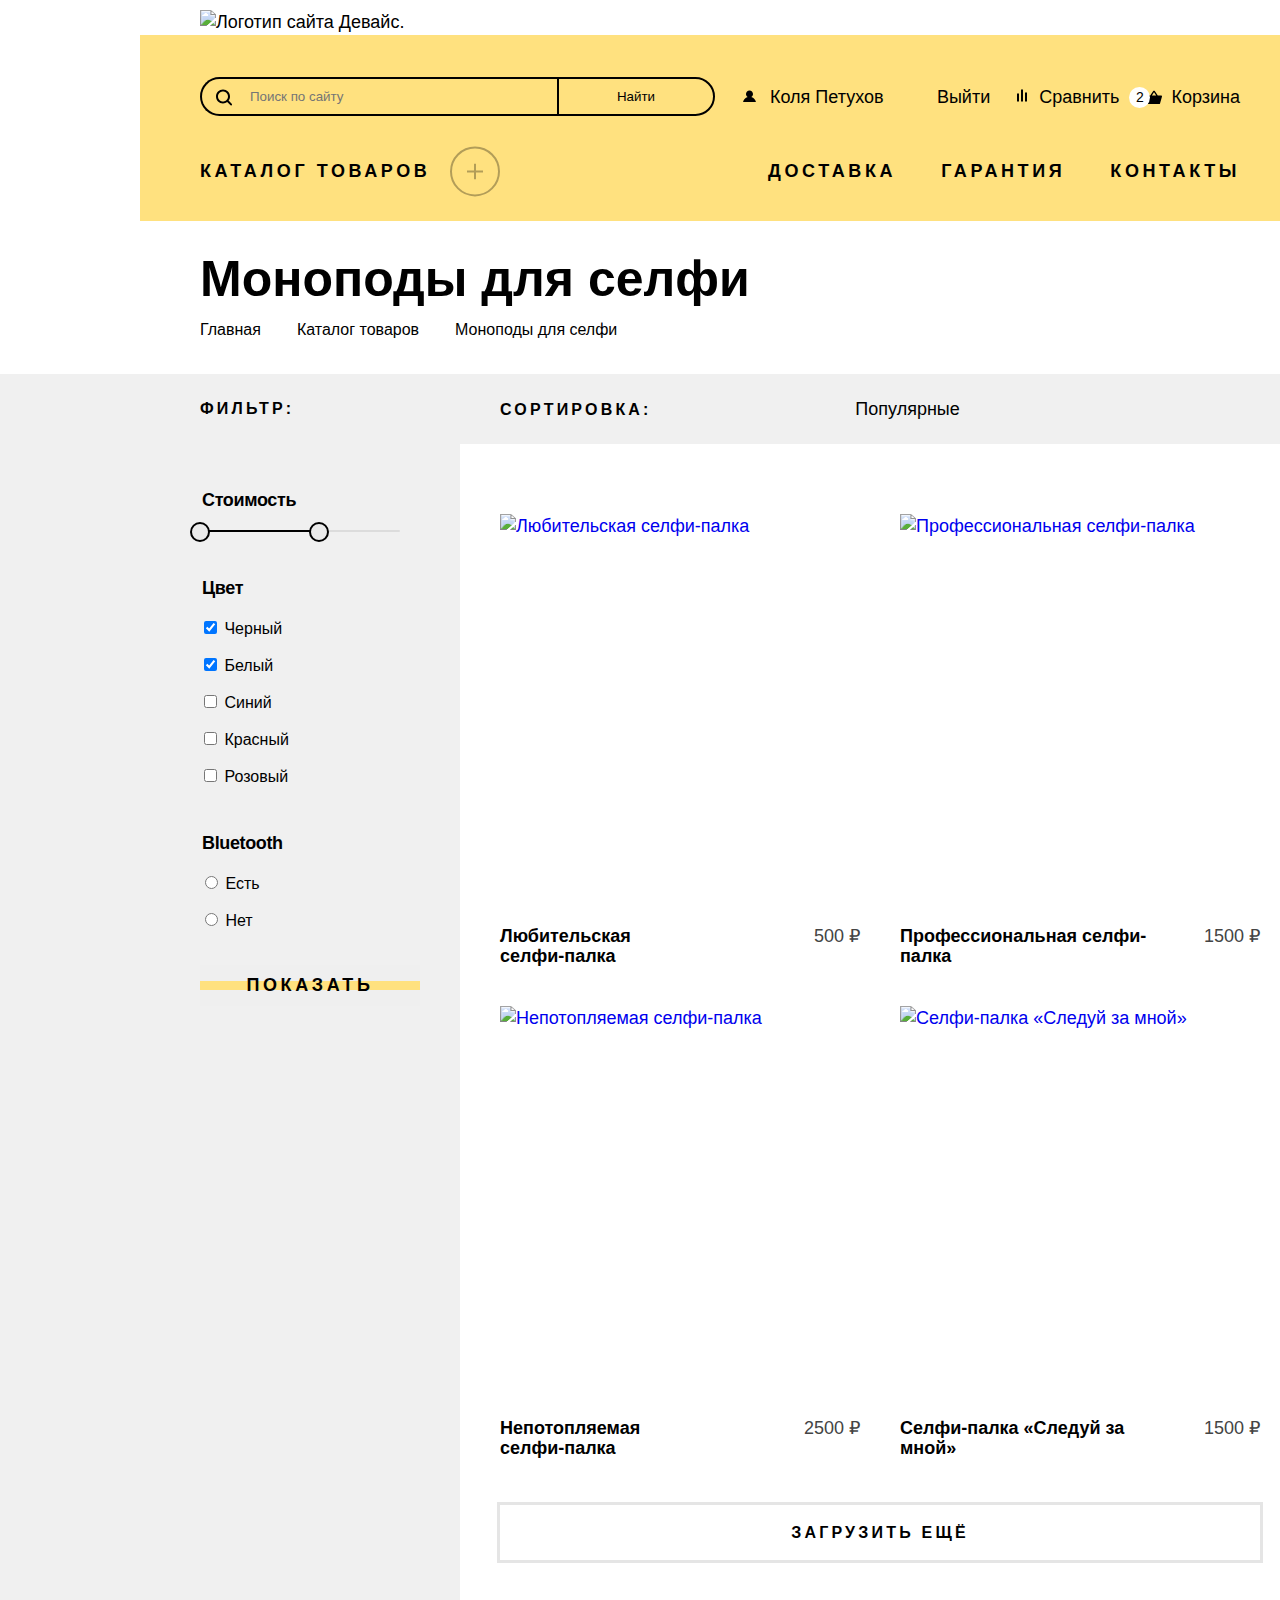
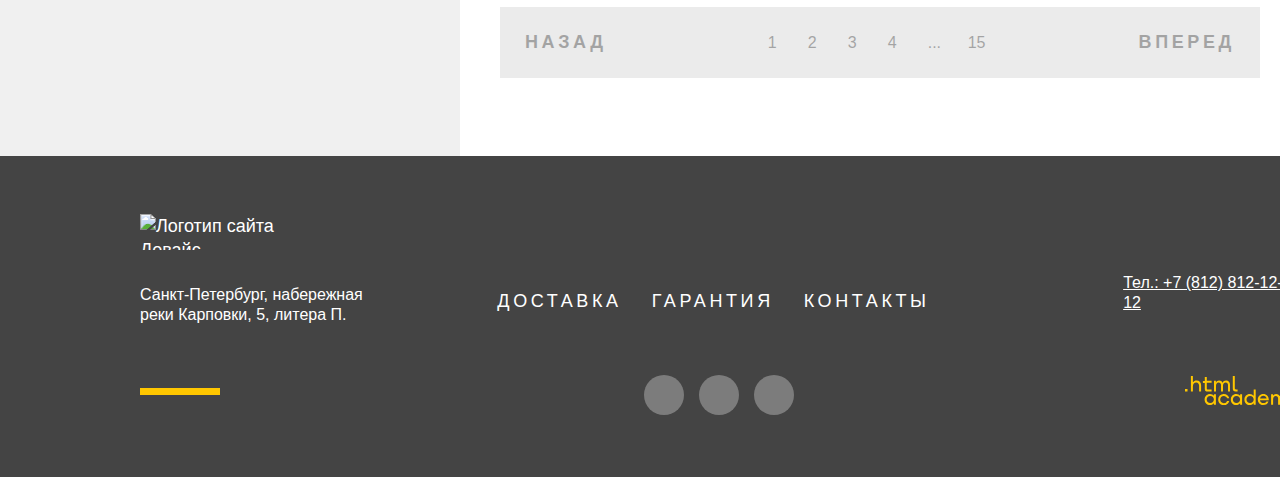
==== commit dedfdfd1: "Правит страницу по пиксель перфект" ====
--- a/catalog.html
+++ b/catalog.html
@@ -10,7 +10,7 @@
 </head>
 
 <body>
-    <header class="page-header">
+    <header class="page-header inner-header">
         <a class="main-header-logo">
             <img src="images/header/logo-black.svg" width="145" height="36" alt="Логотип сайта Девайс.">
         </a>
@@ -23,7 +23,7 @@
                   7c1.6 0 3-.5 4.2-1.4l3.1 3.1c.2.2.4.3.7.3.6 0 1-.4 1-1 0-.2-.1-.5-.3-.7ZM2 7.39c0-2.8 
                   2.2-5 5-5s5 2.2 5 5-2.2 5-5 5-5-2.2-5-5Z" fill="#000" />
                 </svg>
-                <input class="search-input" id="search-on-page" type="search" placeholder="Поиск по сайту">
+                <input class="search-input" id="search-on-page" type="search" placeholder="Поиск по сайту" required>
                 <button type="submit" class="search-button">
                     Найти
                 </button>
@@ -64,6 +64,7 @@
                                 </clipPath>
                             </defs>
                         </svg>
+                        <span class="cart-item-number">2</span>
                         Корзина</a>
                 </li>
             </ul>
@@ -107,11 +108,26 @@
                 </li>
             </ul>
         </nav>
+        <div class="catalog-title-container">
+            <h2 class="catalog-title">Моноподы для селфи</h2>
+            <ul class="breadcrumbs">
+                <li class="breadcrumbs-item">
+                    <a class="breadcrumbs-link" href="index.html">Главная</a>
+                </li>
+                <li class="breadcrumbs-item">
+                    <a class="breadcrumbs-link" href="#">Каталог товаров</a>
+                </li>
+                <li class="breadcrumbs-item">
+                    <a class="breadcrumbs-link">Моноподы для селфи</a>
+                </li>
+            </ul>
+        </div>
+
     </header>
 
     <main class="main-container main-inner-page">
         <h1 class="visually-hidden">Каталог магазина Девайс</h1>
-
+        
         <section class="catalog-products">
             <div class="catalog-container">
                 <div class="catalog-filter-settings">
@@ -121,7 +137,7 @@
                             <legend class="catalog-filter-item">Стоимость</legend>
                             <div class="range">
                                 <div class="range-scale">
-                                    <div class="range-bar" style="left: 0px; width: 119px">
+                                    <div class="range-bar">
                                         <button class="range-toggle toggle-min">
                                             <span class="visually-hidden">Изменить минимальную цену.</span>
                                         </button>
@@ -198,8 +214,7 @@
                         <ul class="product-list">
                             <li class="product-card">
                                 <a class="product-card-link" href="#">
-                                    <img class="product-card-image" src="images/product-1.jpg" width="360" height="380"
-                                        alt="Любительская селфи-палка">
+                                    <img class="product-card-image" src="images/product-1.jpg" width="360" height="380" alt="Любительская селфи-палка">
                                     <div class="product-card-description">
                                         <h3 class="product-card-name">Любительская <br> селфи-палка</h3>
                                         <span class="product-card-price">500 ₽</span>
@@ -209,8 +224,7 @@
                             </li>
                             <li class="product-card">
                                 <a class="product-card-link" href="#">
-                                    <img class="product-card-image" src="images/product-2.jpg" width="360" height="380"
-                                        alt="Профессиональная селфи-палка">
+                                    <img class="product-card-image" src="images/product-2.jpg" width="360" height="380" alt="Профессиональная селфи-палка">
                                     <div class="product-card-description">
                                         <h3 class="product-card-name">Профессиональная селфи-палка</h3>
                                         <span class="product-card-price">1500 ₽</span>
@@ -220,8 +234,7 @@
                             </li>
                             <li class="product-card">
                                 <a class="product-card-link" href="#">
-                                    <img class="product-card-image" src="images/product-3.jpg" width="360" height="380"
-                                        alt="Непотопляемая селфи-палка">
+                                    <img class="product-card-image" src="images/product-3.jpg" width="360" height="380" alt="Непотопляемая селфи-палка">
                                     <div class="product-card-description">
                                         <h3 class="product-card-name">Непотопляемая <br> селфи-палка</h3>
                                         <span class="product-card-price">2500 ₽</span>
@@ -231,8 +244,7 @@
                             </li>
                             <li class="product-card">
                                 <a class="product-card-link" href="#">
-                                    <img class="product-card-image" src="images/product-4.jpg" width="360" height="380"
-                                        alt="Селфи-палка «Следуй за мной»">
+                                    <img class="product-card-image" src="images/product-4.jpg" width="360" height="380" alt="Селфи-палка «Следуй за мной»">
                                     <div class="product-card-description">
                                         <h3 class="product-card-name">Селфи-палка «Следуй за мной»</h3>
                                         <span class="product-card-price">1500 ₽</span>
@@ -279,8 +291,7 @@
         <div class="page-footer-container">
             <section class="footer-contacts">
                 <h2 class="visually-hidden">Контакты</h2>
-                <img class="main-footer-logo" src="images/footer/logo-yellow.svg" width="145" height="36"
-                    alt="Логотип сайта Девайс.">
+                <img class="main-footer-logo" src="images/footer/logo-yellow.svg" width="145" height="36" alt="Логотип сайта Девайс.">
                 <address class="footer-contacts-address">
                     Санкт-Петербург, набережная реки Карповки, 5, литера П.
                 </address>
@@ -305,22 +316,19 @@
                         <li class="footer-socials-item">
                             <a class="button socials-button" href="https://t.me/htmlacademy">
                                 <span class="visually-hidden">Телеграм</span>
-                                <img class="footer-socials-logo" src="images/footer/telegram.svg" width="13" height="11"
-                                    alt="">
+                                <img class="footer-socials-logo" src="images/footer/telegram.svg" width="13" height="11" alt="">
                             </a>
                         </li>
                         <li class="footer-socials-item">
                             <a class="button socials-button" href="https://www.youtube.com/user/htmlacademyru">
                                 <span class="visually-hidden">Youtube</span>
-                                <img class="footer-socials-logo" src="images/footer/youtube.svg" width="16" height="11"
-                                    alt="">
+                                <img class="footer-socials-logo" src="images/footer/youtube.svg" width="16" height="11" alt="">
                             </a>
                         </li>
                         <li class="footer-socials-item">
                             <a class="button socials-button" href="https://twitter.com/htmlacademy_ru">
                                 <span class="visually-hidden">Твиттер</span>
-                                <img class="footer-socials-logo" src="images/footer/twitter.svg" width="15" height="14"
-                                    alt="">
+                                <img class="footer-socials-logo" src="images/footer/twitter.svg" width="15" height="14" alt="">
                             </a>
                         </li>
                     </ul>
--- a/styles/styles.css
+++ b/styles/styles.css
@@ -108,7 +108,8 @@
 .user-menu-wrapper {
   display: flex;
   justify-content: space-between;
-  margin: 30px 0px 30px 0px;
+  padding-top: 12px;
+  margin: 30px 0px;
 }
 
 .search-form {
@@ -212,6 +213,19 @@
   left: 0px;
 }
 
+.cart-item-number {
+  position: absolute;
+  width: 21px;
+  height: 21px;
+  background-color: #FFFFFF;
+  text-align: center;
+  border-radius: 50%;
+  font-size: 14px;
+  line-height: 21px;
+  top: 0;
+  left: -17px;
+}
+
 .navigation-list {
   display: flex;
   flex-wrap: wrap;
@@ -237,7 +251,7 @@
 
 .catalog-navigation {
   position: relative;
-  padding-right: 57px;
+  padding-right: 70px;
 }
 
 .catalog-navigation::after {
@@ -294,7 +308,7 @@
   display: flex;
   list-style: none;
   margin-bottom: 20px;
-  font-family: 'Rubik';
+  font-family: 'Rubik', sans-serif;
   font-style: normal;
   font-weight: 400;
   font-size: 16px;
@@ -343,9 +357,9 @@
 
 .gallery-item-container {
   display: flex;
-  padding-top: 105px;
+  padding-top: 75px;
   background: linear-gradient(to bottom,
-      #FFE17F 0px, #FFE17F 135px, white 135px);
+      #FFE17F 0px, #FFE17F 100px, white 100px);
 }
 
 .slider-image-container {
@@ -361,11 +375,11 @@
 
 .slider-buttons-container {
   display: flex;
-  width: 530px;
+  width: 537px;
   justify-content: space-between;
   position: absolute;
-  top: 195px;
-  left: 30px;
+  top: 160px;
+  left: 27px;
 }
 
 .slider-button {
@@ -429,6 +443,7 @@
   margin-right: auto;
   width: 560px;
   position: relative;
+  z-index: 1;
 }
 
 .gallery-description-container::after {
@@ -437,7 +452,6 @@
   top: -92px;
   right: 61px;
   z-index: -1;
-
 }
 
 .button {
@@ -512,6 +526,10 @@
   width: 452px;
   margin: 0;
   margin-bottom: 34px;
+  font-style: normal;
+  font-weight: 800;
+  font-size: 50px;
+  line-height: 50px;
 }
 
 .advantages-description-text {
@@ -524,7 +542,7 @@
   display: flex;
   flex-direction: column;
   width: 694px;
-  margin: 72px 63px 124px 116px;
+  margin: 72px 63px 124px 123px;
   background-repeat: no-repeat;
   background-position: right top;
 }
@@ -542,7 +560,8 @@
 }
 
 .advantages {
-  background-color: #F0F0F0;
+  background: linear-gradient(to bottom,
+      #FFFFFF 0px, #FFFFFF 102px, #F0F0F0 102px);
 }
 
 .advantages-list {
@@ -557,13 +576,13 @@
   position: absolute;
   width: 0px;
   top: -64px;
-  bottom: -65px;
+  bottom: -28px;
   right: -1px;
   border-left: 7px solid black;
 }
 
 .advantages-item {
-  width: 280px;
+  width: 285px;
 }
 
 .advantages-button {
@@ -630,7 +649,7 @@
 .index-columns {
   display: flex;
   margin: 0 auto;
-  margin-bottom: 70px;
+  margin-bottom: 28px;
   width: 1160px;
   justify-content: space-between;
   padding-top: 47px;
@@ -638,15 +657,36 @@
 
 .about-us {
   width: 520px;
+  position: relative;
+}
+
+.about-us::after {
+  position: absolute;
+  content: "";
+  top: -48px;
+  width: 84px;
+  border-bottom: 7px solid #000000;
 }
 
 .contacts {
   width: 532px;
 }
 
+.contacts::after {
+  position: absolute;
+  content: "";
+  top: -48px;
+  width: 84px;
+  border-bottom: 7px solid #000000;
+}
+
 .about-us-title {
   margin: 0;
   margin-bottom: 48px;
+}
+
+.about-us p {
+  margin-bottom: 30px;
 }
 
 .contacts-title {
@@ -662,11 +702,6 @@
   padding: 0;
 }
 
-.index-columns p {
-  margin: 0;
-  margin-bottom: 30px;
-}
-
 .text-us-button {
   width: 259px;
 }
@@ -677,6 +712,7 @@
 
 .logistics-list {
   padding: 0px;
+  margin-bottom: 30px;
 }
 
 .logistics-item {
@@ -711,7 +747,7 @@
   grid-template-columns: repeat(6, 160px);
   justify-content: space-between;
   margin: 0 auto;
-  margin-bottom: 70px;
+  margin-bottom: 76px;
   padding: 0;
 }
 
@@ -786,6 +822,7 @@
 
 .newsletter-text {
   margin: 0;
+  padding-top: 15px;
   width: 560px;
 }
 
@@ -798,12 +835,11 @@
 
 .subscribe-button {
   display: block;
-  box-sizing: content-box;
   width: 253px;
   margin: 0;
   padding: 18px 5px;
   border: 3px solid #C4C4C4;
-  font-family: 'Raleway';
+  font-family: 'Raleway', sans-serif;
   font-style: normal;
   font-weight: 800;
   font-size: 18px;
@@ -814,6 +850,15 @@
 
 .subscribe-button::after {
   display: none;
+}
+
+.subscribe-button:active {
+  opacity: 30%;
+  outline: 3px solid #000000;
+}
+
+.subscribe-button:hover {
+  outline: 3px solid #000000;
 }
 
 .subscribe-button:focus {
@@ -880,8 +925,8 @@
   margin-bottom: 70px;
   width: 1160px;
   justify-content: center;
-  padding-top: 20px;
-  padding-bottom: 20px;
+  padding-top: 19px;
+  padding-bottom: 19px;
   background-color: #F0F0F0;
   position: relative;
   cursor: pointer;
@@ -899,7 +944,7 @@
 }
 
 .rare-delivery-link:focus {
-  border: 2px solid #AF4FFF;
+  outline: 2px solid #AF4FFF;
 }
 
 .rare-delivery-link::before {
@@ -938,6 +983,10 @@
   background-position: 50% 50%;
 }
 
+.rare-delivery-title {
+  padding: 0px 196px;
+}
+
 .logistics-item,
 .catalog-filter-item {
   font-family: "Rubik", sans-serif;
@@ -955,6 +1004,10 @@
   font-size: 24px;
   line-height: 30px;
   color: #000000;
+}
+
+.contacts-adress-text {
+  margin-bottom: 0px;
 }
 
 .newsletter {
@@ -978,7 +1031,7 @@
 
 .newsletter-form-wrapper {
   display: flex;
-  padding-bottom: 56px;
+  padding-bottom: 50px;
 }
 
 .newsletter-free {
@@ -999,14 +1052,12 @@
 
 .inner-header {
   box-sizing: border-box;
-  margin: 35px auto;
+  margin: 35px auto 0;
   padding-left: 60px;
+  padding-bottom: 35px;
   width: 1160px;
-}
-
-.inner-header-title {
-  margin: 0;
-  margin-bottom: 16px;
+  background: linear-gradient(to bottom,
+      #FFE17F 0px, #FFE17F 186px, white 186px);
 }
 
 .user-profile-active {
@@ -1019,10 +1070,25 @@
   background-color: #F0F0F0;
 }
 
+.catalog-title-container {
+  width: 1040px;
+  margin: 0 auto;
+}
+
+.catalog-title {
+  font-style: normal;
+  font-weight: 800;
+  font-size: 50px;
+  line-height: 50px;
+  margin-top: 57px;
+  margin-bottom: 16px;
+}
+
 .breadcrumbs {
   display: flex;
   flex-wrap: wrap;
   padding: 0;
+  margin: 0;
 }
 
 .breadcrumbs-item {
@@ -1092,16 +1158,18 @@
 
 .range-toggle:active {
   background: #000000;
-} 
+}
 
 .range-toggle:focus {
   outline: 2px solid #AF4FFF;
-} 
+}
 
 .range-bar {
   position: absolute;
+  width: 119px;
   height: 2px;
   background-color: #000000;
+  left: 0px;
 }
 
 .toggle-min {
@@ -1167,7 +1235,7 @@
   width: 141px;
   height: 30px;
   border: none;
-  font-family: 'Rubik';
+  font-family: 'Rubik', sans-serif;
   font-style: normal;
   font-weight: 400;
   font-size: 18px;
@@ -1303,13 +1371,13 @@
 .show-more-button {
   display: block;
   width: 760px;
-  font-family: 'Raleway';
+  font-family: 'Raleway', sans-serif;
   font-style: normal;
   font-weight: 800;
   font-size: 16px;
   line-height: 19px;
   letter-spacing: 0.2em;
-text-transform: uppercase;
+  text-transform: uppercase;
   color: #000000;
   text-decoration: none;
   text-align: center;
@@ -1353,7 +1421,7 @@
 }
 
 .pagination-item:active {
-opacity: 10%;
+  opacity: 10%;
 }
 
 .pagination-item:hover {
@@ -1399,7 +1467,7 @@
 }
 
 .pagination-control:active {
-opacity: 30%;
+  opacity: 30%;
 }
 
 .pagination-control:hover {
@@ -1430,21 +1498,26 @@
   display: flex;
   margin: 0 auto;
   width: 1160px;
-  padding: 62px 140px;
-  justify-content: space-between;
+  padding: 58px 140px 62px;
   align-items: flex-end;
 }
 
 .footer-contacts {
   width: 239px;
   margin-bottom: auto;
-  position: relative;
-}
-
-.footer-contacts::after {
+  margin-right: 119px;
+  position: relative;
+}
+
+.footer-contacts-address {
+  position: relative;
+}
+
+.footer-contacts-address::after {
   position: absolute;
   content: "";
-  top: 175px;
+  left: 0px;
+  bottom: -70px;
   width: 80px;
   border-bottom: 7px solid #FFC700;
 }
@@ -1452,6 +1525,7 @@
 .footer-column-2 {
   width: 444px;
   margin-top: 75px;
+  margin-right: 183px;
 }
 
 .footer-socials-list {
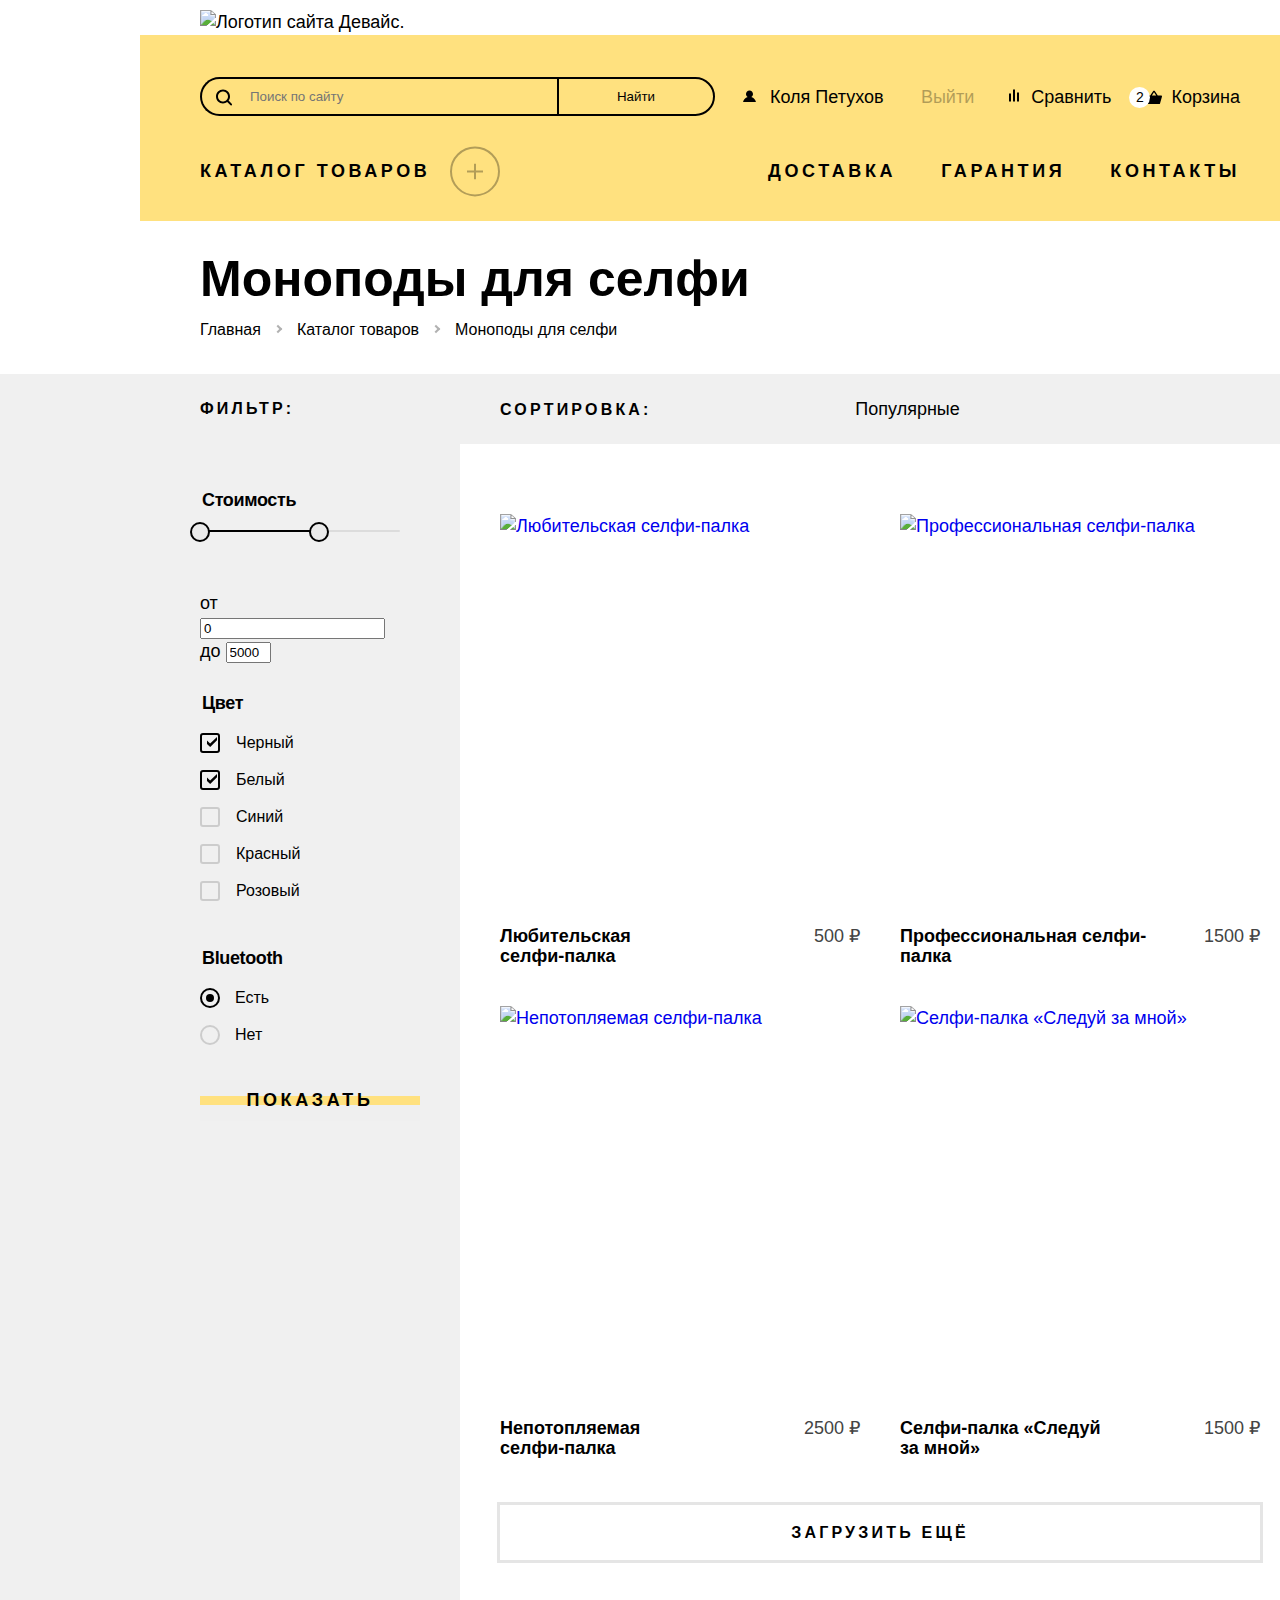
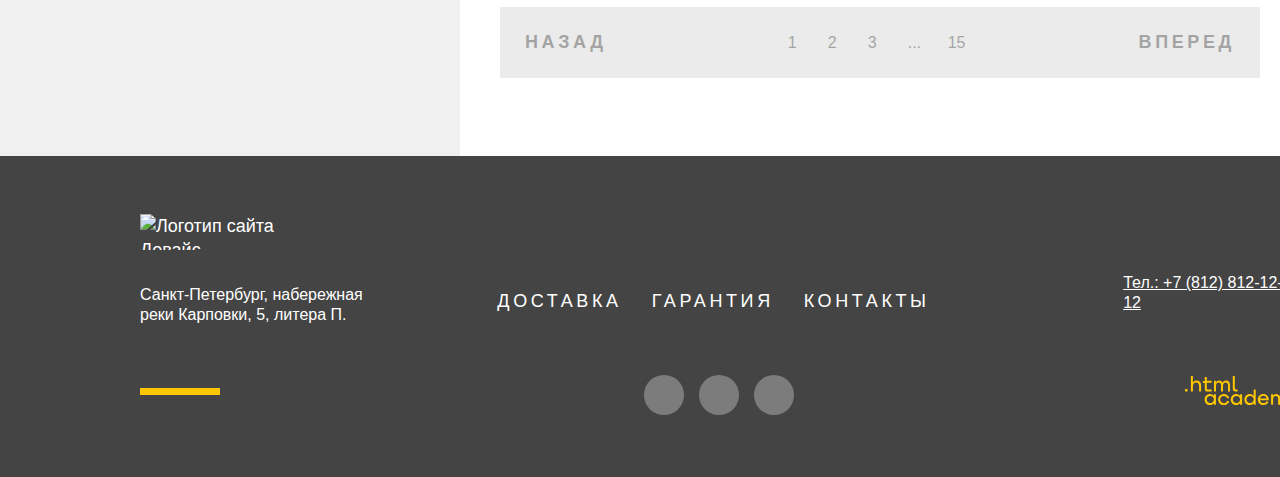
==== commit 94927a52: "Добавляет стоимость к фильтру цены" ====
--- a/catalog.html
+++ b/catalog.html
@@ -39,7 +39,7 @@
                         Коля Петухов</a>
                 </li>
                 <li class="user-menu-item">
-                    <a class="user-menu-link" href="#"> Выйти </a>
+                    <a class="user-menu-link logout-button" href="#"> Выйти </a>
                 </li>
                 <li class="user-menu-item">
                     <a class="user-menu-link compare-button" href="#">
@@ -127,7 +127,7 @@
 
     <main class="main-container main-inner-page">
         <h1 class="visually-hidden">Каталог магазина Девайс</h1>
-        
+
         <section class="catalog-products">
             <div class="catalog-container">
                 <div class="catalog-filter-settings">
@@ -147,38 +147,53 @@
                                     </div>
                                 </div>
                             </div>
+                            <div class="range-wrapper-inputs">
+                                <label class="catalog-filter-label">
+                                  от <input class="range-input" type="number" value="0" name="min-price">
+                                </label>
+                                <label class="catalog-filter-label">
+                                  до <input class="range-input" type="number" value="5000" name="max-price" style="width: 37px">
+                                </label>
+                              </div>
                         </fieldset>
                         <fieldset class="catalog-filter-group catalog-color-filter">
                             <legend class="catalog-filter-item">Цвет</legend>
                             <label class="control">
-                                <input class="control-input" type="checkbox" name="black" checked>
-                                Черный
-                            </label>
-                            <label class="control">
-                                <input class="control-input" type="checkbox" name="white" checked>
-                                Белый
-                            </label>
-                            <label class="control">
-                                <input class="control-input" type="checkbox" name="navy">
-                                Синий
-                            </label>
-                            <label class="control">
-                                <input class="control-input" type="checkbox" name="red">
-                                Красный
-                            </label>
-                            <label class="control">
-                                <input class="control-input" type="checkbox" name="pink">
-                                Розовый
+                                <input class="visually-hidden control-input" type="checkbox" name="black" checked>
+                                <span class="control-mark"></span>
+                                <span class="control-label">Черный</span>
+                            </label>
+                            <label class="control">
+                                <input class="visually-hidden control-input" type="checkbox" name="white" checked>
+                                <span class="control-mark"></span>
+                                <span class="control-label">Белый</span>
+                            </label>
+                            <label class="control">
+                                <input class="visually-hidden control-input" type="checkbox" name="navy">
+                                <span class="control-mark"></span>
+                                <span class="control-label">Синий</span>
+                            </label>
+                            <label class="control">
+                                <input class="visually-hidden control-input" type="checkbox" name="red">
+                                <span class="control-mark"></span>
+                                <span class="control-label"> Красный</span>
+                            </label>
+                            <label class="control">
+                                <input class="visually-hidden control-input" type="checkbox" name="pink">
+                                <span class="control-mark"></span>
+                                <span class="control-label">Розовый</span>
                             </label>
                         </fieldset>
                         <fieldset class="catalog-filter-group catalog-bluetooth-filter">
                             <legend class="catalog-filter-item">Bluetooth</legend>
                             <label class="control">
-                                <input class="control-input" type="radio" name="bluetooth" value="yes">
+                                <input class="visually-hidden control-input" type="radio" name="bluetooth" value="yes" checked>
+                                <span class="control-mark control-mark-radio"></span>
                                 Есть
                             </label>
                             <label class="control">
-                                <input class="control-input" type="radio" name="bluetooth" value="no">
+                                <input class="visually-hidden control-input" type="radio" name="bluetooth" value="no">
+                                <span class="control-mark control-mark-radio"></span>
                                 Нет
                             </label>
                         </fieldset>
@@ -213,8 +228,10 @@
                     <div>
                         <ul class="product-list">
                             <li class="product-card">
+                                <!-- Для отображения NEW нужно добавить к пункту класс product-card-new -->
                                 <a class="product-card-link" href="#">
-                                    <img class="product-card-image" src="images/product-1.jpg" width="360" height="380" alt="Любительская селфи-палка">
+                                    <img class="product-card-image" src="images/product-1.jpg" width="360" height="380"
+                                        alt="Любительская селфи-палка">
                                     <div class="product-card-description">
                                         <h3 class="product-card-name">Любительская <br> селфи-палка</h3>
                                         <span class="product-card-price">500 ₽</span>
@@ -224,7 +241,8 @@
                             </li>
                             <li class="product-card">
                                 <a class="product-card-link" href="#">
-                                    <img class="product-card-image" src="images/product-2.jpg" width="360" height="380" alt="Профессиональная селфи-палка">
+                                    <img class="product-card-image" src="images/product-2.jpg" width="360" height="380"
+                                        alt="Профессиональная селфи-палка">
                                     <div class="product-card-description">
                                         <h3 class="product-card-name">Профессиональная селфи-палка</h3>
                                         <span class="product-card-price">1500 ₽</span>
@@ -234,7 +252,8 @@
                             </li>
                             <li class="product-card">
                                 <a class="product-card-link" href="#">
-                                    <img class="product-card-image" src="images/product-3.jpg" width="360" height="380" alt="Непотопляемая селфи-палка">
+                                    <img class="product-card-image" src="images/product-3.jpg" width="360" height="380"
+                                        alt="Непотопляемая селфи-палка">
                                     <div class="product-card-description">
                                         <h3 class="product-card-name">Непотопляемая <br> селфи-палка</h3>
                                         <span class="product-card-price">2500 ₽</span>
@@ -244,9 +263,10 @@
                             </li>
                             <li class="product-card">
                                 <a class="product-card-link" href="#">
-                                    <img class="product-card-image" src="images/product-4.jpg" width="360" height="380" alt="Селфи-палка «Следуй за мной»">
+                                    <img class="product-card-image" src="images/product-4.jpg" width="360" height="380"
+                                        alt="Селфи-палка «Следуй за мной»">
                                     <div class="product-card-description">
-                                        <h3 class="product-card-name">Селфи-палка «Следуй за мной»</h3>
+                                        <h3 class="product-card-name">Селфи-палка «Следуй<br> за мной»</h3>
                                         <span class="product-card-price">1500 ₽</span>
                                     </div>
                                 </a>
@@ -268,9 +288,6 @@
                         </li>
                         <li class="pagination-item">
                             <a class="pagination-link" href="#">3</a>
-                        </li>
-                        <li class="pagination-item">
-                            <a class="pagination-link" href="#">4</a>
                         </li>
                         <li class="pagination-item">
                             <a class="pagination-link" href="#">...</a>
@@ -291,7 +308,8 @@
         <div class="page-footer-container">
             <section class="footer-contacts">
                 <h2 class="visually-hidden">Контакты</h2>
-                <img class="main-footer-logo" src="images/footer/logo-yellow.svg" width="145" height="36" alt="Логотип сайта Девайс.">
+                <img class="main-footer-logo" src="images/footer/logo-yellow.svg" width="145" height="36"
+                    alt="Логотип сайта Девайс.">
                 <address class="footer-contacts-address">
                     Санкт-Петербург, набережная реки Карповки, 5, литера П.
                 </address>
@@ -316,19 +334,22 @@
                         <li class="footer-socials-item">
                             <a class="button socials-button" href="https://t.me/htmlacademy">
                                 <span class="visually-hidden">Телеграм</span>
-                                <img class="footer-socials-logo" src="images/footer/telegram.svg" width="13" height="11" alt="">
+                                <img class="footer-socials-logo" src="images/footer/telegram.svg" width="13" height="11"
+                                    alt="">
                             </a>
                         </li>
                         <li class="footer-socials-item">
                             <a class="button socials-button" href="https://www.youtube.com/user/htmlacademyru">
                                 <span class="visually-hidden">Youtube</span>
-                                <img class="footer-socials-logo" src="images/footer/youtube.svg" width="16" height="11" alt="">
+                                <img class="footer-socials-logo" src="images/footer/youtube.svg" width="16" height="11"
+                                    alt="">
                             </a>
                         </li>
                         <li class="footer-socials-item">
                             <a class="button socials-button" href="https://twitter.com/htmlacademy_ru">
                                 <span class="visually-hidden">Твиттер</span>
-                                <img class="footer-socials-logo" src="images/footer/twitter.svg" width="15" height="14" alt="">
+                                <img class="footer-socials-logo" src="images/footer/twitter.svg" width="15" height="14"
+                                    alt="">
                             </a>
                         </li>
                     </ul>
--- a/styles/styles.css
+++ b/styles/styles.css
@@ -169,7 +169,7 @@
 
 .user-menu-item {
   display: block;
-  margin-right: 27px;
+  margin-right: 35px;
 }
 
 .user-menu-item:last-child {
@@ -211,6 +211,11 @@
   position: absolute;
   bottom: 3px;
   left: 0px;
+}
+
+.logout-button {
+  color: #000000;
+opacity: 30%;
 }
 
 .cart-item-number {
@@ -447,11 +452,23 @@
 }
 
 .gallery-description-container::after {
-  content: url("../images/slider/first-slide.svg");
+  content: "";
   position: absolute;
   top: -92px;
   right: 61px;
   z-index: -1;
+}
+
+.gallery-description-container-quadracopter::after {
+  content: url("../images/slider/first-slide.svg");
+}
+
+.gallery-description-container-bracelet::after {
+  content: url("../images/slider/second-slide.svg");
+}
+
+.gallery-description-container-selfie-stick::after {
+  content: url("../images/slider/third-slide.svg");
 }
 
 .button {
@@ -833,6 +850,22 @@
   margin: 0;
 }
 
+.newsletter-input:focus {
+  background: #DCDCDC;
+}
+
+.newsletter-input:focus {
+  background: #DCDCDC;
+}
+
+.newsletter-input:disabled {
+  opacity: 30%;
+}
+
+.newsletter-input-invalid {
+  border-color: #FF3D3D;
+}
+
 .subscribe-button {
   display: block;
   width: 253px;
@@ -1091,10 +1124,6 @@
   margin: 0;
 }
 
-.breadcrumbs-item {
-  margin-right: 36px;
-}
-
 .breadcrumbs-item,
 .control {
   font-family: "Rubik", sans-serif;
@@ -1106,9 +1135,36 @@
   background-color: #FFFFFF;
 }
 
-.breadcrumbs-item a {
-  text-decoration: none;
-  color: #000000;
+.breadcrumbs-item:not(:last-child) {
+  display: block;
+  padding-right: 20px;
+  margin-right: 16px;
+  position: relative;
+}
+
+.breadcrumbs-item:not(:last-child)::after {
+  content: "";
+  position: absolute;
+  width: 4px;
+  height: 4px;
+  border-top: 2px solid #000000;
+  border-right: 2px solid #000000;
+  opacity: 30%;
+  transform: rotate(45deg);
+  right: 0;
+  top: 6px;
+}
+
+.breadcrumbs-link:active {
+  opacity: 30%;
+}
+
+.breadcrumbs-link:hover {
+  opacity: 60%;
+}
+
+.breadcrumbs-link:focus {
+  outline: 2px solid #AF4FFF;
 }
 
 .catalog-filter-settings {
@@ -1133,6 +1189,10 @@
   margin: 25px auto 60px 60px;
 }
 
+.range {
+  margin-bottom: 43px;
+}
+
 .range-scale {
   position: relative;
   width: 200px;
@@ -1153,7 +1213,8 @@
 }
 
 .range-toggle:hover {
-  opacity: 50%;
+  background: #F5F5F5;
+  border-color: #7F7F7F;
 }
 
 .range-toggle:active {
@@ -1161,6 +1222,17 @@
 }
 
 .range-toggle:focus {
+  outline: none;
+}
+
+
+.range-toggle:focus::after {
+  position: absolute;
+  content: "";
+  width: 20px;
+  height: 20px;
+  left:-2px;
+  top:-2px;
   outline: 2px solid #AF4FFF;
 }
 
@@ -1182,8 +1254,15 @@
   right: -10px;
 }
 
+.range-input::-webkit-outer-spin-button,
+.range-input::-webkit-inner-spin-button {
+  appearance: none;
+  margin: 0;
+}
+
 .catalog-price-filter {
   display: flex;
+  flex-direction: column;
   width: 200px;
   padding: 0;
   margin: 0px 60px 18px;
@@ -1201,6 +1280,98 @@
   border: none;
 }
 
+.control {
+  display: flex;
+  background: transparent;
+  margin-bottom: 17px;
+  position: relative;
+}
+
+.control-mark {
+  display: block;
+  width: 16px;
+  height: 16px;
+  border: 2px solid #CCCCCC;
+  border-radius: 3px;
+  margin-right: 16px;
+}
+
+.control-mark-radio {
+    position: relative;
+    display: block; 
+    width: 16px;
+    height: 16px;
+    border: 2px solid #CCCCCC; 
+    border-radius: 50%; 
+    margin-right: 15px; 
+}
+
+.control-input[type="radio"]:checked + .control-mark-radio {
+border-color: #000000;
+}
+
+.control-input[type="radio"]:checked + .control-mark-radio::before {
+  position: absolute;
+  content: '';
+  display: inline-block;
+  width: 8px;
+  height: 8px;
+  background: #000000;
+  border-radius: 50%;
+  top:4px;
+  left:4px;
+}
+
+.control-input:focus + .control-mark::after {
+  display: block;
+  position: absolute;
+  content: "";
+  width: 24px;
+  height: 24px;
+  border: 2px solid #AF4FFF;
+  left: -3px;
+  top: -5px;
+}
+
+.control-input:focus + .control-mark-radio::after {
+  left: -5px;
+}
+
+.control:hover {
+  opacity: 60%;
+}
+
+.control:active .control-mark {
+  opacity: 30%;
+}
+
+.control:active {
+  opacity: 30%;
+}
+
+.control:hover .control-mark {
+  opacity: 60%;
+}
+
+.control-input:disabled + .control-mark {
+  opacity: 10%;
+}
+
+.control-input[type="checkbox"]:checked + .control-mark::before {
+  position: absolute;
+  content: "";
+  background-image: url("../images/checkbox-tick.svg");
+  background-repeat: no-repeat;
+  width: 10px;
+  height: 10px;
+  top:4px;
+  left: 7px;
+}
+
+.control-input[type="checkbox"]:checked + .control-mark {
+border-color: #000000;
+}
+
 .catalog-bluetooth-filter {
   display: flex;
   box-sizing: border-box;
@@ -1215,12 +1386,6 @@
 .filter-button {
   border: none;
   margin-left: 60px;
-}
-
-.control {
-  display: block;
-  background: transparent;
-  margin-bottom: 17px;
 }
 
 .catalog-select {
@@ -1304,6 +1469,17 @@
   margin-bottom: 32px;
 }
 
+.product-card-new {
+  position: relative;
+}
+
+.product-card-new::after {
+  position: absolute;
+  content: url("../images/new-mark.png");
+  top: 27px;
+  right: 27px;
+}
+
 .product-card {
   position: relative;
 }
@@ -1330,6 +1506,10 @@
 .product-card:active .card-details-button::after {
   display: block;
   background-color: #FFC700;
+}
+
+.product-card-link {
+  display: block;
 }
 
 .product-card-link:focus {
@@ -1569,6 +1749,15 @@
   display: none;
 }
 
+.socials-button:active {
+  background: #FFC700;
+  opacity: 100%;
+}
+
+.socials-button:active .footer-socials-logo {
+  opacity: 30%;
+}
+
 .socials-button:hover {
   background: #FFC700;
   opacity: 100%;
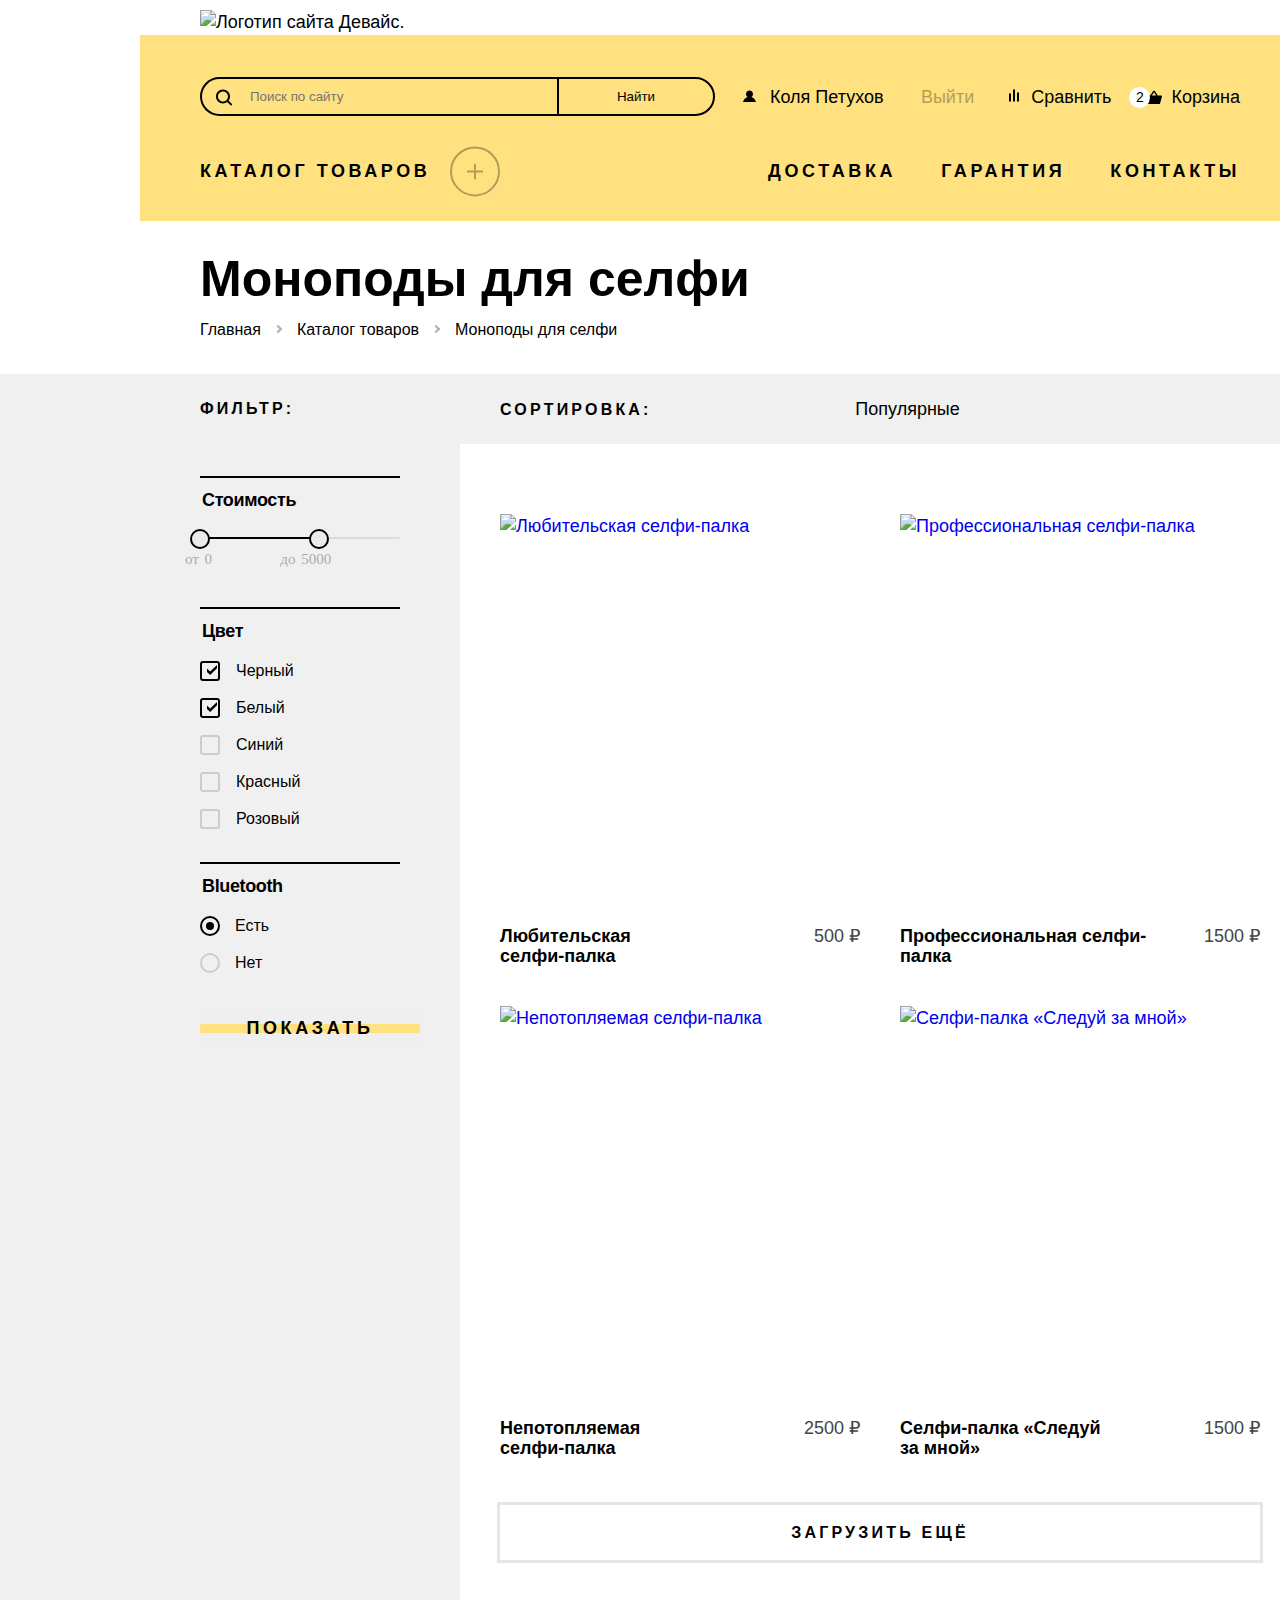
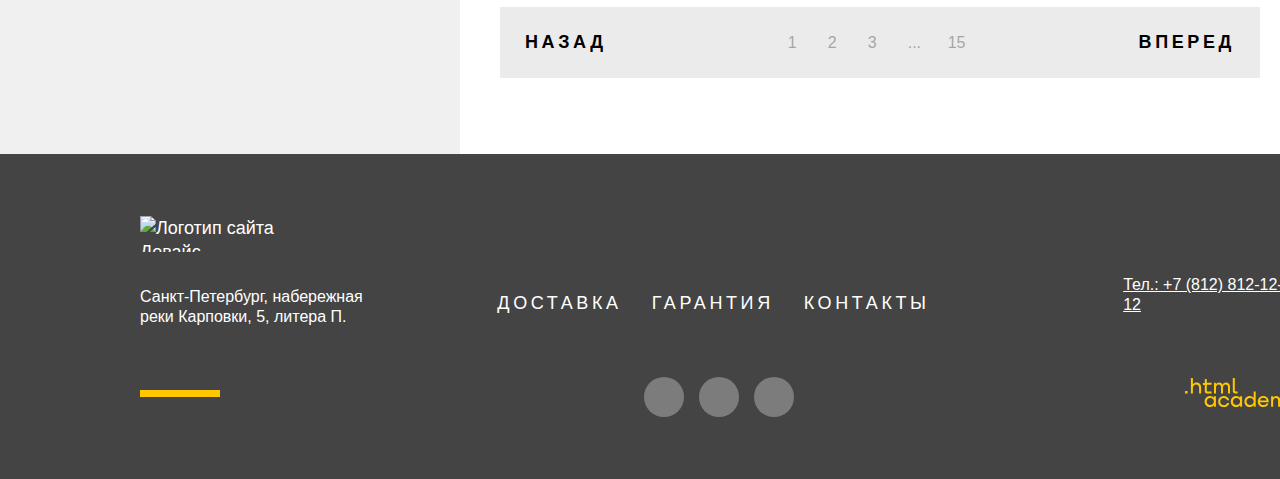
==== commit f920a79b: "Merge pull request #13 from bulkazavr/master" ====
--- a/catalog.html
+++ b/catalog.html
@@ -149,12 +149,12 @@
                             </div>
                             <div class="range-wrapper-inputs">
                                 <label class="catalog-filter-label">
-                                  от <input class="range-input" type="number" value="0" name="min-price">
+                                    от <input class="range-input min-price" type="number" value="0" name="min-price">
                                 </label>
                                 <label class="catalog-filter-label">
-                                  до <input class="range-input" type="number" value="5000" name="max-price" style="width: 37px">
+                                    до <input class="range-input max-price" type="number" value="5000" name="max-price">
                                 </label>
-                              </div>
+                            </div>
                         </fieldset>
                         <fieldset class="catalog-filter-group catalog-color-filter">
                             <legend class="catalog-filter-item">Цвет</legend>
@@ -187,7 +187,8 @@
                         <fieldset class="catalog-filter-group catalog-bluetooth-filter">
                             <legend class="catalog-filter-item">Bluetooth</legend>
                             <label class="control">
-                                <input class="visually-hidden control-input" type="radio" name="bluetooth" value="yes" checked>
+                                <input class="visually-hidden control-input" type="radio" name="bluetooth" value="yes"
+                                    checked>
                                 <span class="control-mark control-mark-radio"></span>
                                 Есть
                             </label>
--- a/styles/styles.css
+++ b/styles/styles.css
@@ -170,6 +170,7 @@
 .user-menu-item {
   display: block;
   margin-right: 35px;
+  position: relative;
 }
 
 .user-menu-item:last-child {
@@ -213,9 +214,155 @@
   left: 0px;
 }
 
+.popover-cart {
+  width: 320px;
+  padding-top: 0;
+  background-color: #000000;
+  min-height: 186px;
+  position: absolute;
+  top: 34px;
+  right: -76px;
+  z-index: 2;
+  box-sizing: border-box;
+  display: none;
+}
+
+.popover-cart::before {
+  position: absolute;
+  content: "";
+  border: 6px solid transparent;
+  border-bottom: 6px solid #000000;
+  top: -12px;
+  left: 50%;
+}
+
+.popover-content {
+  height: 100%;
+}
+
+.cart-items-list {
+  display: flex;
+  flex-direction: column;
+  list-style: none;
+  margin: 0;
+  padding: 0;
+}
+
+.cart-item {
+  display: flex;
+  margin: 20px;
+}
+
+.cart-item-link {
+  display: flex;
+}
+
+.cart-item-name {
+  padding: 0;
+  margin: 0;
+  margin-left: 23px;
+  width: 151px;
+  font-family: 'Rubik';
+  font-style: normal;
+  font-weight: 400;
+  font-size: 16px;
+  line-height: 20px;
+  color: #FFFFFF;
+}
+
+.cart-delete-button {
+  display: block;
+  width: 10px;
+  height: 10px;
+  border: none;
+  background: transparent;
+  padding: 0;
+  margin-left: auto;
+  position: relative;
+
+}
+
+.cart-item-link:hover, .cart-delete-button:hover {
+  opacity: 60%;
+}
+
+.cart-item-link:active, .cart-delete-button:active {
+  opacity: 30%;
+}
+
+.cart-item-link:focus {
+  outline: 2px solid #AF4FFF;
+}
+
+.cart-delete-button:focus {
+  outline: none;
+}
+
+.cart-delete-button:focus::after {
+  position: absolute;
+  content: "";
+  width: 14px;
+  height: 14px;
+  right: -3px;
+  top: -1px;
+  outline: 2px solid #AF4FFF;
+}
+
+.cart-info {
+  display: flex;
+  justify-content: space-between;
+  padding: 12px 20px 12px 20px;
+  font-family: 'Rubik';
+  font-style: normal;
+  font-weight: 400;
+  font-size: 16px;
+  line-height: 20px;
+  color: #FFFFFF;
+  background: #1A1A1A;
+}
+
+.open-cart-button {
+  width: 280px;
+  background-color: #FFFFFF;
+  font-family: 'Raleway';
+  font-style: normal;
+  font-weight: 800;
+  font-size: 18px;
+  line-height: 21px;
+  text-align: center;
+  letter-spacing: 0.2em;
+  text-transform: uppercase;
+  align-self: center;
+  margin-top: 20px;
+  margin-bottom: 20px;
+  padding: 15px 0 15px 0;
+}
+
+.open-cart-button:hover {
+  background: #FFE17F;
+}
+
+.open-cart-button:active {
+  background: #FFE17F;
+  color:rgba(0, 0, 0, 0.3);
+}
+
+.open-cart-button:focus{
+  outline: 2px solid #AF4FFF;
+}
+
+.open-cart-button:disabled{
+  background: #FFFFFF;
+  color:rgba(0, 0, 0, 0.3);
+}
+
+.popover-open {
+  display: block;
+}
+
 .logout-button {
   color: #000000;
-opacity: 30%;
+  opacity: 30%;
 }
 
 .cart-item-number {
@@ -799,6 +946,7 @@
   width: 160px;
   padding: 0;
   margin: 0;
+  letter-spacing: -0.02em;
 }
 
 .user-menu-list,
@@ -1064,7 +1212,7 @@
 
 .newsletter-form-wrapper {
   display: flex;
-  padding-bottom: 50px;
+  padding-bottom: 43px;
 }
 
 .newsletter-free {
@@ -1189,14 +1337,11 @@
   margin: 25px auto 60px 60px;
 }
 
-.range {
-  margin-bottom: 43px;
-}
-
 .range-scale {
   position: relative;
   width: 200px;
   height: 2px;
+  margin-top: 7px;
   margin-bottom: 16px;
   background-color: #DCDCDC;
   border-radius: 2px;
@@ -1225,14 +1370,13 @@
   outline: none;
 }
 
-
 .range-toggle:focus::after {
   position: absolute;
   content: "";
   width: 20px;
   height: 20px;
-  left:-2px;
-  top:-2px;
+  left: -2px;
+  top: -2px;
   outline: 2px solid #AF4FFF;
 }
 
@@ -1254,6 +1398,36 @@
   right: -10px;
 }
 
+.range-wrapper-inputs {
+  position: absolute;
+  top: 16px;
+  left: -15px;
+}
+
+.range-input {
+  width: 70px;
+  background-color: transparent;
+  border: none;
+  appearance: textfield;
+  font-family: 'Rubik';
+  font-style: normal;
+  font-weight: 400;
+  font-size: 15px;
+  line-height: 18px;
+  text-align: left;
+  color: #000000;
+}
+
+.catalog-filter-label {
+  font-family: 'Rubik';
+  font-style: normal;
+  font-weight: 400;
+  font-size: 15px;
+  line-height: 18px;
+  color: #000000;
+  opacity: 30%;
+}
+
 .range-input::-webkit-outer-spin-button,
 .range-input::-webkit-inner-spin-button {
   appearance: none;
@@ -1265,8 +1439,9 @@
   flex-direction: column;
   width: 200px;
   padding: 0;
-  margin: 0px 60px 18px;
+  margin: 0px 60px 54px;
   border: none;
+  position: relative;
 }
 
 .catalog-color-filter {
@@ -1297,20 +1472,20 @@
 }
 
 .control-mark-radio {
-    position: relative;
-    display: block; 
-    width: 16px;
-    height: 16px;
-    border: 2px solid #CCCCCC; 
-    border-radius: 50%; 
-    margin-right: 15px; 
-}
-
-.control-input[type="radio"]:checked + .control-mark-radio {
-border-color: #000000;
-}
-
-.control-input[type="radio"]:checked + .control-mark-radio::before {
+  position: relative;
+  display: block;
+  width: 16px;
+  height: 16px;
+  border: 2px solid #CCCCCC;
+  border-radius: 50%;
+  margin-right: 15px;
+}
+
+.control-input[type="radio"]:checked+.control-mark-radio {
+  border-color: #000000;
+}
+
+.control-input[type="radio"]:checked+.control-mark-radio::before {
   position: absolute;
   content: '';
   display: inline-block;
@@ -1318,11 +1493,11 @@
   height: 8px;
   background: #000000;
   border-radius: 50%;
-  top:4px;
-  left:4px;
-}
-
-.control-input:focus + .control-mark::after {
+  top: 4px;
+  left: 4px;
+}
+
+.control-input:focus+.control-mark::after {
   display: block;
   position: absolute;
   content: "";
@@ -1333,7 +1508,7 @@
   top: -5px;
 }
 
-.control-input:focus + .control-mark-radio::after {
+.control-input:focus+.control-mark-radio::after {
   left: -5px;
 }
 
@@ -1353,23 +1528,23 @@
   opacity: 60%;
 }
 
-.control-input:disabled + .control-mark {
+.control-input:disabled+.control-mark {
   opacity: 10%;
 }
 
-.control-input[type="checkbox"]:checked + .control-mark::before {
+.control-input[type="checkbox"]:checked+.control-mark::before {
   position: absolute;
   content: "";
   background-image: url("../images/checkbox-tick.svg");
   background-repeat: no-repeat;
   width: 10px;
   height: 10px;
-  top:4px;
+  top: 4px;
   left: 7px;
 }
 
-.control-input[type="checkbox"]:checked + .control-mark {
-border-color: #000000;
+.control-input[type="checkbox"]:checked+.control-mark {
+  border-color: #000000;
 }
 
 .catalog-bluetooth-filter {
@@ -1427,6 +1602,16 @@
   letter-spacing: -0.02em;
   padding-top: 12px;
   margin-bottom: 20px;
+  position: relative;
+}
+
+.catalog-filter-item::before {
+  position: absolute;
+  content: "";
+  left: 0px;
+  top: -2px;
+  width: 200px;
+  border-top: 2px solid #000000;
 }
 
 .sort-buttons-container {
@@ -1499,7 +1684,7 @@
   display: block;
 }
 
-.product-card:hover {
+.product-card:hover .product-card-link {
   opacity: 60%;
 }
 
@@ -1587,7 +1772,7 @@
   width: 760px;
   height: 71px;
   background-color: #EBEBEB;
-  margin: 0px 40px 78px;
+  margin: 0px 40px 76px;
 }
 
 .pagination-item {
@@ -1596,16 +1781,6 @@
   font-weight: 400;
   font-size: 16px;
   line-height: 20px;
-  color: #000000;
-  opacity: 30%;
-}
-
-.pagination-item:active {
-  opacity: 10%;
-}
-
-.pagination-item:hover {
-  opacity: 100%;
 }
 
 .pagination-item:first-child {
@@ -1622,9 +1797,19 @@
   width: 40px;
   height: 40px;
   padding: 10px 15px;
+  opacity: 30%;
+}
+
+.pagination-link:active {
+  opacity: 10%;
+}
+
+.pagination-link:hover {
+  opacity: 100%;
 }
 
 .pagination-link:focus {
+  color: rgba(0, 0, 0, 0.3);
   outline: 2px solid #AF4FFF;
   opacity: 100%;
 }
@@ -1678,7 +1863,7 @@
   display: flex;
   margin: 0 auto;
   width: 1160px;
-  padding: 58px 140px 62px;
+  padding: 62px 140px 62px;
   align-items: flex-end;
 }
 
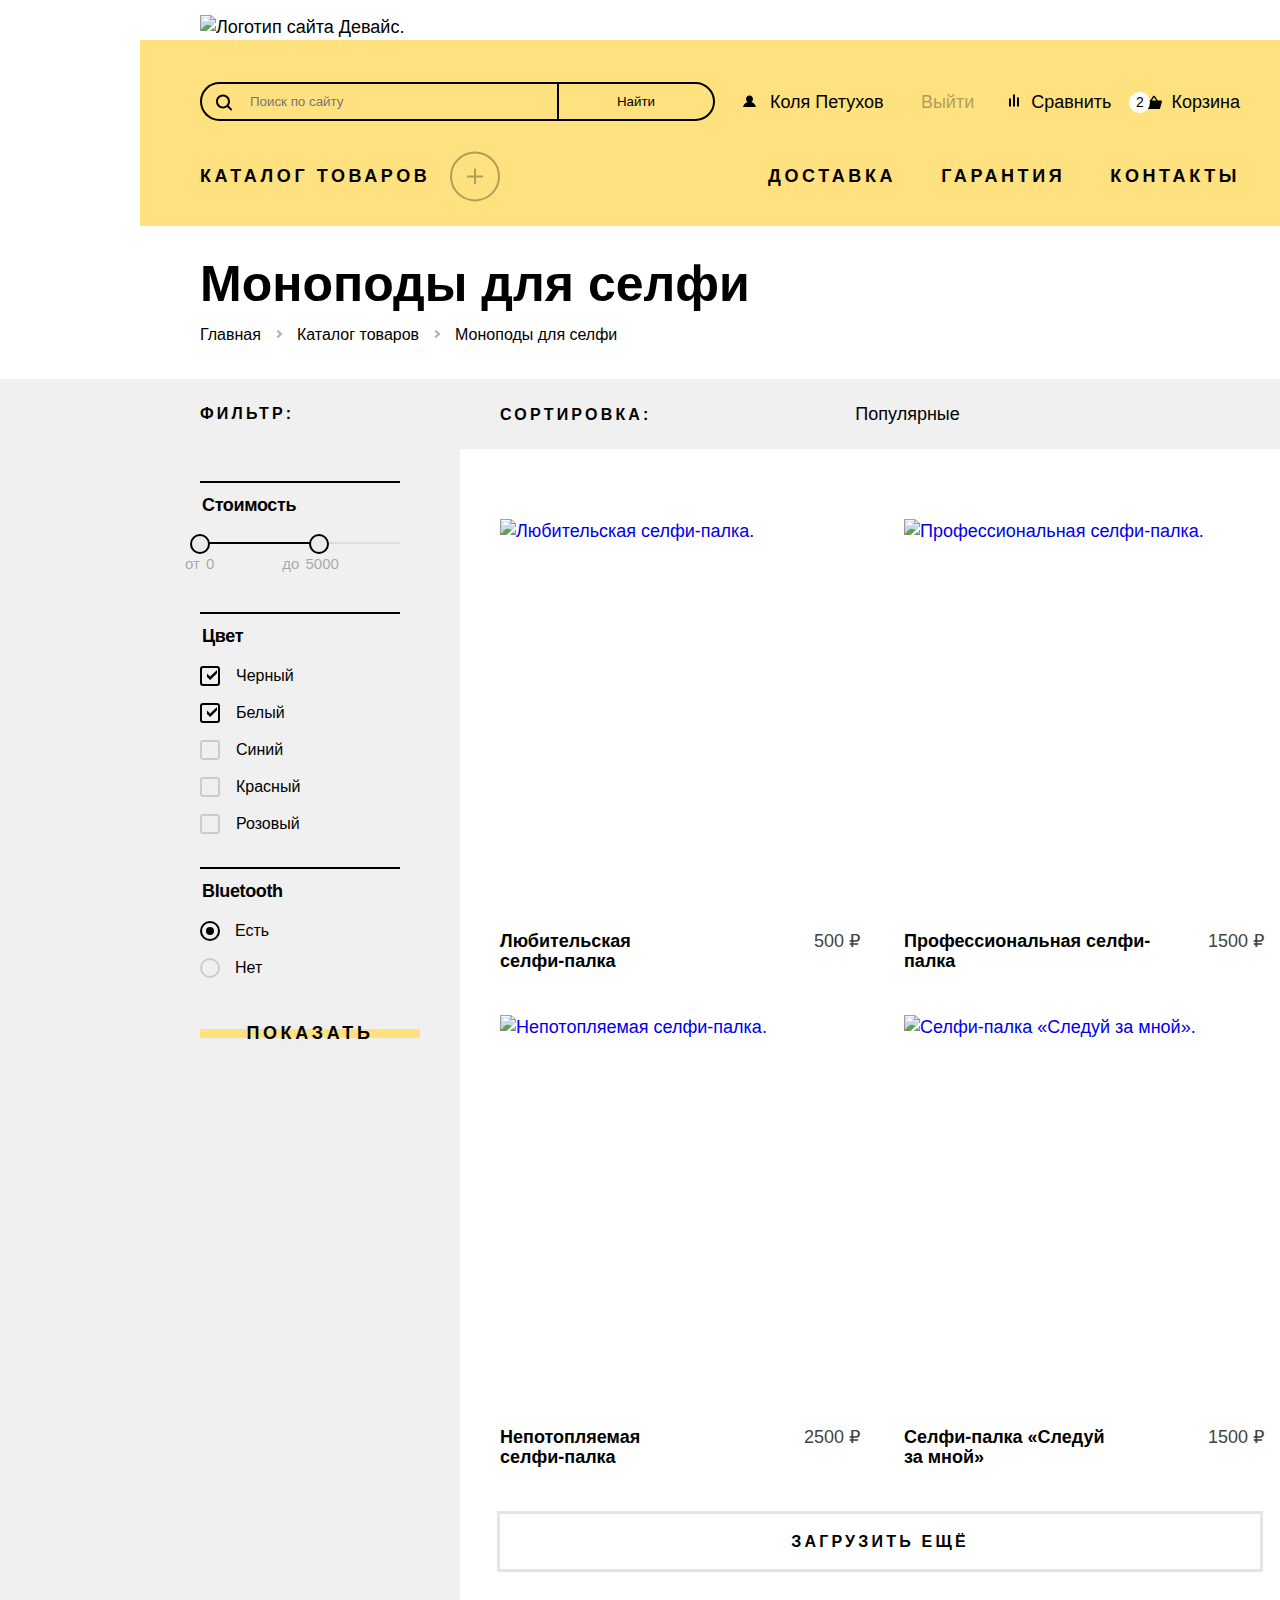
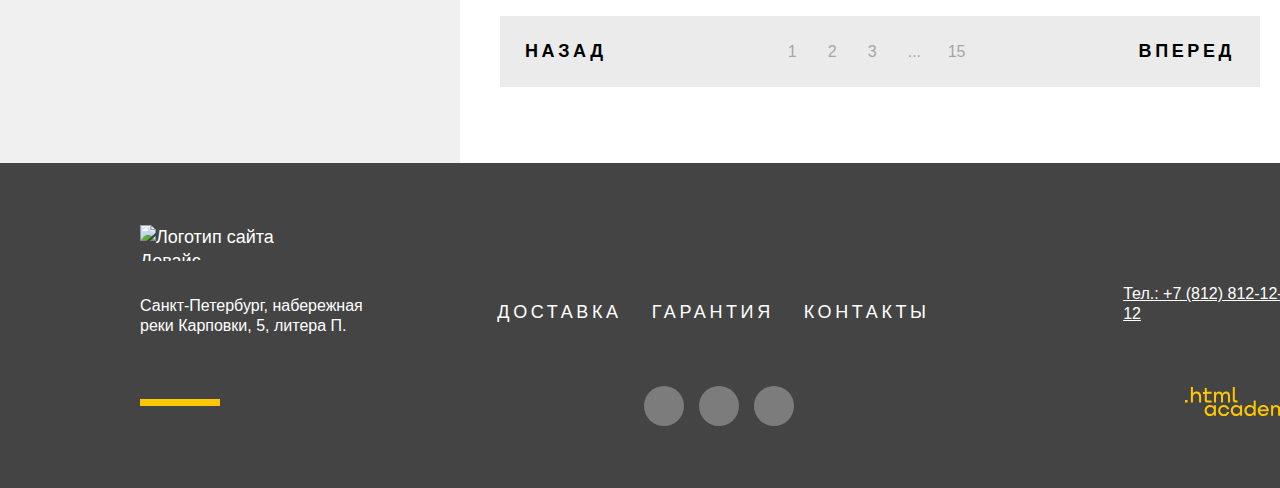
==== commit 1344b4ff: "Добавляет модальное окно" ====
--- a/catalog.html
+++ b/catalog.html
@@ -232,7 +232,7 @@
                                 <!-- Для отображения NEW нужно добавить к пункту класс product-card-new -->
                                 <a class="product-card-link" href="#">
                                     <img class="product-card-image" src="images/product-1.jpg" width="360" height="380"
-                                        alt="Любительская селфи-палка">
+                                        alt="Любительская селфи-палка.">
                                     <div class="product-card-description">
                                         <h3 class="product-card-name">Любительская <br> селфи-палка</h3>
                                         <span class="product-card-price">500 ₽</span>
@@ -243,7 +243,7 @@
                             <li class="product-card">
                                 <a class="product-card-link" href="#">
                                     <img class="product-card-image" src="images/product-2.jpg" width="360" height="380"
-                                        alt="Профессиональная селфи-палка">
+                                        alt="Профессиональная селфи-палка.">
                                     <div class="product-card-description">
                                         <h3 class="product-card-name">Профессиональная селфи-палка</h3>
                                         <span class="product-card-price">1500 ₽</span>
@@ -254,7 +254,7 @@
                             <li class="product-card">
                                 <a class="product-card-link" href="#">
                                     <img class="product-card-image" src="images/product-3.jpg" width="360" height="380"
-                                        alt="Непотопляемая селфи-палка">
+                                        alt="Непотопляемая селфи-палка.">
                                     <div class="product-card-description">
                                         <h3 class="product-card-name">Непотопляемая <br> селфи-палка</h3>
                                         <span class="product-card-price">2500 ₽</span>
@@ -265,7 +265,7 @@
                             <li class="product-card">
                                 <a class="product-card-link" href="#">
                                     <img class="product-card-image" src="images/product-4.jpg" width="360" height="380"
-                                        alt="Селфи-палка «Следуй за мной»">
+                                        alt="Селфи-палка «Следуй за мной».">
                                     <div class="product-card-description">
                                         <h3 class="product-card-name">Селфи-палка «Следуй<br> за мной»</h3>
                                         <span class="product-card-price">1500 ₽</span>
--- a/styles/styles.css
+++ b/styles/styles.css
@@ -86,6 +86,14 @@
   padding-right: 60px;
   padding-bottom: 30px;
   position: relative;
+}
+
+.user-menu-link,
+.navigation-link,
+.catalog-item-link,
+.breadcrumbs-link {
+  color: #000000;
+  text-decoration: none;
 }
 
 .main-header-logo {
@@ -282,11 +290,13 @@
 
 }
 
-.cart-item-link:hover, .cart-delete-button:hover {
+.cart-item-link:hover,
+.cart-delete-button:hover {
   opacity: 60%;
 }
 
-.cart-item-link:active, .cart-delete-button:active {
+.cart-item-link:active,
+.cart-delete-button:active {
   opacity: 30%;
 }
 
@@ -324,7 +334,7 @@
 .open-cart-button {
   width: 280px;
   background-color: #FFFFFF;
-  font-family: 'Raleway';
+  font-family: 'Raleway', sans-serif;
   font-style: normal;
   font-weight: 800;
   font-size: 18px;
@@ -344,16 +354,16 @@
 
 .open-cart-button:active {
   background: #FFE17F;
-  color:rgba(0, 0, 0, 0.3);
-}
-
-.open-cart-button:focus{
-  outline: 2px solid #AF4FFF;
-}
-
-.open-cart-button:disabled{
+  color: rgba(0, 0, 0, 0.3);
+}
+
+.open-cart-button:focus {
+  outline: 2px solid #AF4FFF;
+}
+
+.open-cart-button:disabled {
   background: #FFFFFF;
-  color:rgba(0, 0, 0, 0.3);
+  color: rgba(0, 0, 0, 0.3);
 }
 
 .popover-open {
@@ -425,6 +435,10 @@
   left: -60px;
   top: 55px;
   z-index: 2;
+}
+
+.catalog-navigation:focus-within+.popover-catalog {
+  display: block;
 }
 
 .catalog-navigation:hover::after {
@@ -469,9 +483,20 @@
   text-transform: none;
 }
 
-.page-header a {
-  color: #000000;
-  text-decoration: none;
+.catalog-item-link:hover {
+  opacity: 60%;
+}
+
+.catalog-item-link:active {
+  opacity: 30%;
+}
+
+.catalog-item-link:focus {
+  outline: 2px solid #AF4FFF;
+}
+
+.catalog-item-link-current {
+  border-bottom: 1px solid #000000;
 }
 
 .user-menu-link:hover,
@@ -511,7 +536,15 @@
   display: flex;
   padding-top: 75px;
   background: linear-gradient(to bottom,
-      #FFE17F 0px, #FFE17F 100px, white 100px);
+      #FFE17F 0px, #FFE17F 105px, white 105px);
+}
+
+.gallery-item {
+  display: none;
+}
+
+.gallery-item-show {
+  display: block;
 }
 
 .slider-image-container {
@@ -683,6 +716,7 @@
   margin: 0 auto;
   width: 1160px;
   margin-bottom: 70px;
+  padding-left: 3px;
   align-items: flex-start;
 }
 
@@ -706,7 +740,7 @@
   display: flex;
   flex-direction: column;
   width: 694px;
-  margin: 72px 63px 124px 123px;
+  margin: 72px 63px 124px 118px;
   background-repeat: no-repeat;
   background-position: right top;
 }
@@ -834,6 +868,7 @@
 
 .contacts {
   width: 532px;
+  position: relative;
 }
 
 .contacts::after {
@@ -911,7 +946,7 @@
   grid-template-columns: repeat(6, 160px);
   justify-content: space-between;
   margin: 0 auto;
-  margin-bottom: 76px;
+  margin-bottom: 83px;
   padding: 0;
 }
 
@@ -987,17 +1022,30 @@
 
 .newsletter-text {
   margin: 0;
-  padding-top: 15px;
+  padding-top: 10px;
   width: 560px;
 }
 
 .newsletter-input {
+  width: 542px;
   background: transparent;
   border: none;
   border-bottom: 3px solid #C4C4C4;
   margin: 0;
 }
 
+.newsletter-input[type="email"] {
+  padding: 0;
+  padding-left: 16px;
+  font-family: 'Rubik', sans-serif;
+  font-style: normal;
+  font-weight: 400;
+  font-size: 18px;
+  line-height: 30px;
+  color: #444444;
+  opacity: 50%;
+}
+
 .newsletter-input:focus {
   background: #DCDCDC;
 }
@@ -1018,7 +1066,6 @@
   display: block;
   width: 253px;
   margin: 0;
-  padding: 18px 5px;
   border: 3px solid #C4C4C4;
   font-family: 'Raleway', sans-serif;
   font-style: normal;
@@ -1034,16 +1081,23 @@
 }
 
 .subscribe-button:active {
-  opacity: 30%;
-  outline: 3px solid #000000;
+  background: #000000;
+  border-color: #000000;
+  color: rgba(255, 255, 255, 0.3);
 }
 
 .subscribe-button:hover {
-  outline: 3px solid #000000;
+  background: #000000;
+  border-color: #000000;
+  color: #FFFFFF;
 }
 
 .subscribe-button:focus {
   outline: 2px solid #AF4FFF;
+}
+
+.subscribe-button:disabled {
+  opacity: 30%;
 }
 
 .newsletter-input:focus {
@@ -1132,7 +1186,7 @@
   content: "";
   position: absolute;
   width: 125px;
-  height: 100px;
+  height: 100%;
   top: 0px;
   left: 0px;
   background-color: #FFE17F;
@@ -1155,7 +1209,7 @@
   width: 40px;
   height: 40px;
   border-radius: 50%;
-  top: 30px;
+  top: calc(50%-20px);
   right: 42px;
   background-color: #DCDCDC;
   opacity: 50%;
@@ -1206,13 +1260,14 @@
   display: flex;
   width: 1160px;
   margin-top: 64px;
-  margin-bottom: 144px;
+  margin-bottom: 140px;
+  padding-left: 5px;
   justify-content: space-between;
 }
 
 .newsletter-form-wrapper {
   display: flex;
-  padding-bottom: 43px;
+  padding-bottom: 47px;
 }
 
 .newsletter-free {
@@ -1227,13 +1282,9 @@
   left: 0px;
 }
 
-.newsletter-input {
-  width: 557px;
-}
-
 .inner-header {
   box-sizing: border-box;
-  margin: 35px auto 0;
+  margin: 40px auto 0;
   padding-left: 60px;
   padding-bottom: 35px;
   width: 1160px;
@@ -1409,7 +1460,7 @@
   background-color: transparent;
   border: none;
   appearance: textfield;
-  font-family: 'Rubik';
+  font-family: 'Rubik', sans-serif;
   font-style: normal;
   font-weight: 400;
   font-size: 15px;
@@ -1419,7 +1470,7 @@
 }
 
 .catalog-filter-label {
-  font-family: 'Rubik';
+  font-family: 'Rubik', sans-serif;
   font-style: normal;
   font-weight: 400;
   font-size: 15px;
@@ -1643,7 +1694,7 @@
 .product-list {
   display: grid;
   grid-template-columns: 360px 360px;
-  gap: 40px;
+  gap: 44px;
   margin: 0;
   padding: 70px 40px 44px;
   background-color: #FFFFFF;
@@ -2060,4 +2111,276 @@
   text-transform: uppercase;
   text-decoration: none;
   color: #FFFFFF;
+}
+
+.modal-container {
+  position: fixed;
+  top: 0;
+  left: 0;
+  display: flex;
+  width: 100%;
+  height: 100%;
+  background: rgba(240, 240, 240, 0.9);
+  z-index: 1;
+}
+
+.modal {
+  position: relative;
+  margin: auto;
+  background-color: #ffffff;
+}
+
+.modal-delivery {
+  box-sizing: border-box;
+  width: 940px;
+  padding: 72px 80px;
+  border: 10px solid #000000;
+  box-shadow: 0px 10px 0px rgba(0, 0, 0, 0.1);
+}
+
+.modal-close-button {
+  position: absolute;
+  padding: 0;
+  top: 84px;
+  right: 84px;
+  width: 26px;
+  height: 26px;
+  background-color: #ffffff;
+  border: none;
+  background-image: url("../images/close.svg");
+  background-repeat: no-repeat;
+  background-position: center;
+  cursor: pointer;
+}
+
+.modal-close-button:hover {
+  opacity: 60%;
+}
+
+.modal-close-button:active {
+  opacity: 30%;
+}
+
+.modal-close-button:focus {
+  outline: 2px solid #AF4FFF;
+}
+
+.modal-title {
+  margin: 0;
+  margin-bottom: 42px;
+  font-family: 'Raleway', sans-serif;
+  font-style: normal;
+  font-weight: 800;
+  font-size: 50px;
+  line-height: 50px;
+  color: #000000;
+}
+
+.field-group {
+  display: flex;
+  flex-direction: column;
+}
+
+.form-input:hover {
+  background: #DCDCDC;
+}
+
+.form-input:focus {
+  outline: 2px solid #AF4FFF;
+}
+
+.form-input:disabled {
+  opacity: 30%;
+}
+
+.delivery-form-quantity {
+  display: flex;
+  flex-direction: column;
+}
+
+.delivery-name-field,
+.delivery-email-field {
+  box-sizing: border-box;
+  width: 360px;
+  margin: 0;
+  padding: 23px;
+  background: #F0F0F0;
+  border: none;
+}
+
+.delivery-description-field {
+  box-sizing: border-box;
+  width: 540px;
+  margin: 0;
+  padding: 23px;
+  background: #F0F0F0;
+  border: none;
+}
+
+.form-name-and-email {
+  display: flex;
+  justify-content: space-between;
+}
+
+.form-label {
+  margin-bottom: 14px;
+}
+
+.quantity-wrapper {
+  display: flex;
+}
+
+.quantity-input {
+  box-sizing: border-box;
+  width: 60px;
+  height: 60px;
+  padding: 20px;
+  border: none;
+  text-align: center;
+  cursor: default;
+  background: #F0F0F0;
+}
+
+.quantity-input::placeholder {
+  font-family: 'Rubik', sans-serif;
+  font-style: normal;
+  font-weight: 400;
+  font-size: 16px;
+  line-height: 20px;
+  color: #000000;
+}
+
+.quantity-input::-webkit-outer-spin-button,
+.quantity-input::-webkit-inner-spin-button {
+  appearance: none;
+  margin: 0;
+}
+
+.modal-button {
+  box-sizing: border-box;
+  width: 60px;
+  height: 60px;
+  border: none;
+  padding: 0;
+  margin: 0;
+  margin-bottom: 18px;
+  background: #F0F0F0;
+}
+
+.quantity-wrapper-icon {
+  fill: #000000;
+}
+
+.modal-button:hover .quantity-wrapper-icon {
+  fill: rgba(0, 0, 0, 0.6)
+}
+
+.modal-button:active .quantity-wrapper-icon {
+  fill: rgba(0, 0, 0, 0.3)
+}
+
+.modal-button:focus {
+  outline: 2px solid #AF4FFF;
+}
+
+.quantity-input:focus {
+  outline: 2px solid #AF4FFF;
+}
+
+.form-description-and-quantity {
+  display: flex;
+  justify-content: space-between;
+  align-items: flex-end;
+  margin-bottom: 42px;
+}
+
+.delivery-form-submit {
+  border: none;
+  background: #FFFFFF;
+}
+
+.quantity-label {
+  position: relative;
+}
+
+.quantity-label::after {
+  content: url("../images/quantity-information.svg");
+  position: absolute;
+  top: 0;
+  right: 35px;
+}
+
+.quantity-label:hover .quantity-notification {
+  display: block;
+}
+
+.quantity-notification {
+  display: none;
+  position: absolute;
+  width: 200px;
+  top: 36px;
+  right: 0px;
+  background: #000000;
+  box-shadow: 0px 10px 0px rgba(0, 0, 0, 0.1);
+  color: #FFFFFF;
+  padding: 19px;
+  font-family: 'Rubik', sans-serif;
+  font-style: normal;
+  font-weight: 400;
+  font-size: 16px;
+  line-height: 20px;
+}
+
+.quantity-notification::before {
+  position: absolute;
+  content: "";
+  border: 6px solid transparent;
+  border-bottom: 6px solid #000000;
+  top: -12px;
+  right: 42px;
+}
+
+.delivery-form-email {
+  position: relative;
+}
+
+.delivery-email-underline {
+  position: absolute;
+  top: 102px;
+  font-family: 'Rubik', sans-serif;
+  font-style: normal;
+  font-weight: 400;
+  font-size: 14px;
+  line-height: 20px;
+}
+
+.form-input-invalid {
+  border: 2px solid #FF3D3D;
+}
+
+.delivery-email-field-invalid .delivery-email-underline {
+  color: #FF3D3D;
+}
+
+.delivery-form-name {
+  position: relative;
+}
+
+.delivery-form-name::after {
+  position: absolute;
+  content: url("../images/header/profile.svg");
+  opacity: 30%;
+  top:56px;
+  right: 24px;
+}
+
+.delivery-form-email::after {
+  position: absolute;
+  content: url("../images/email-icon.svg");
+  top:56px;
+  right: 24px;
+}
+
+.modal-container-close {
+  display: none;
 }